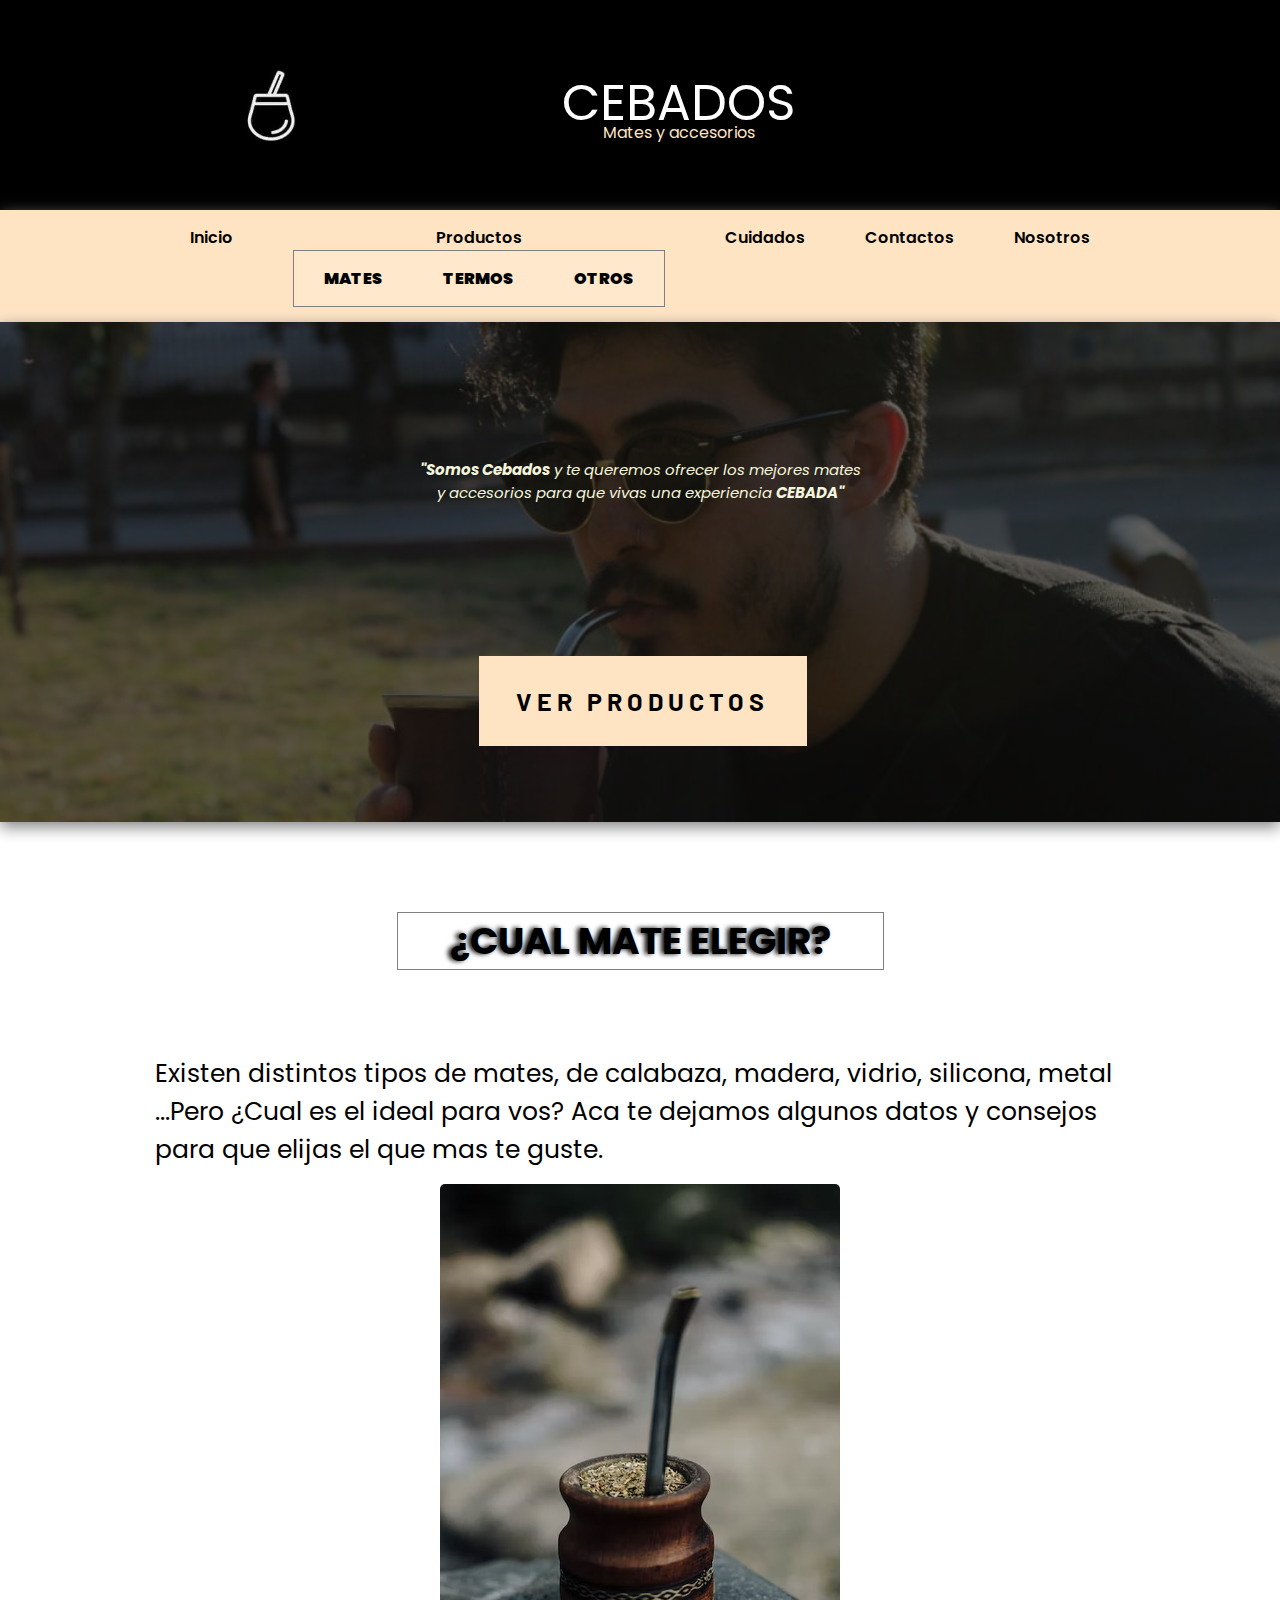
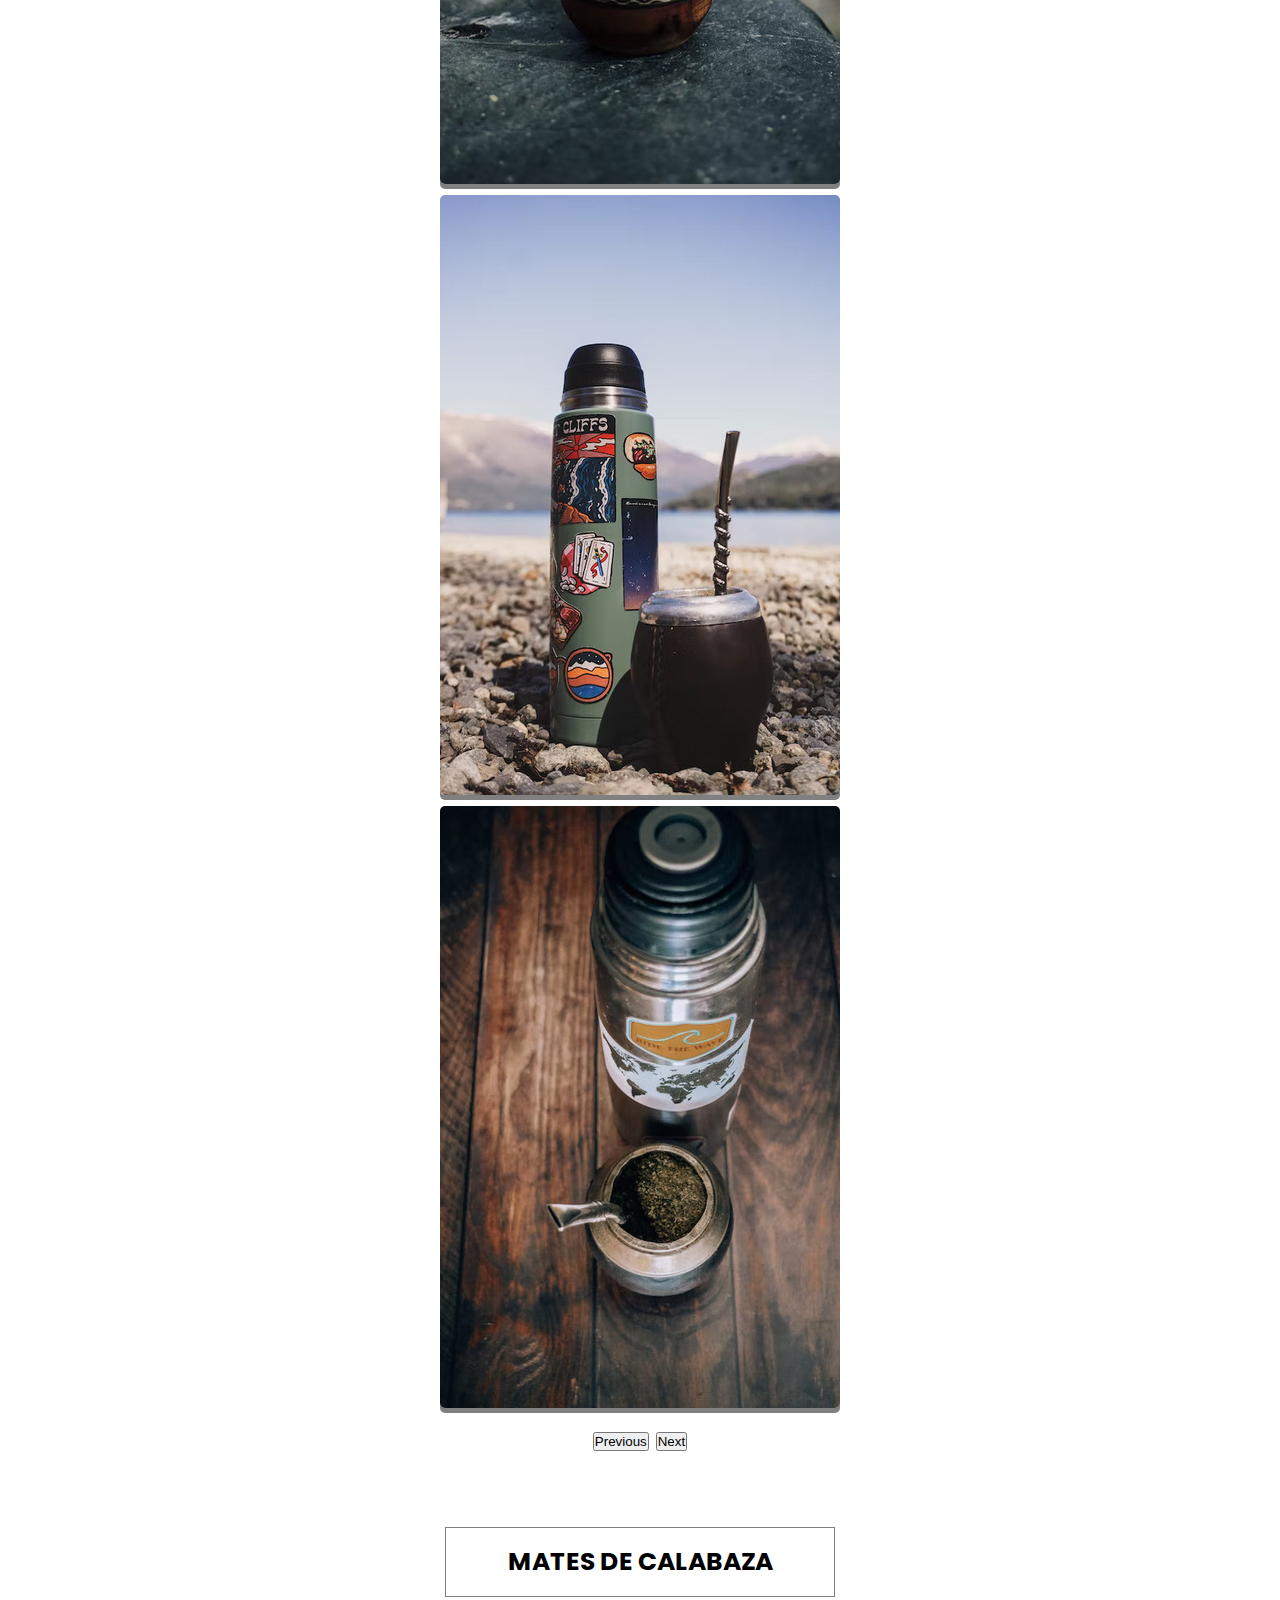
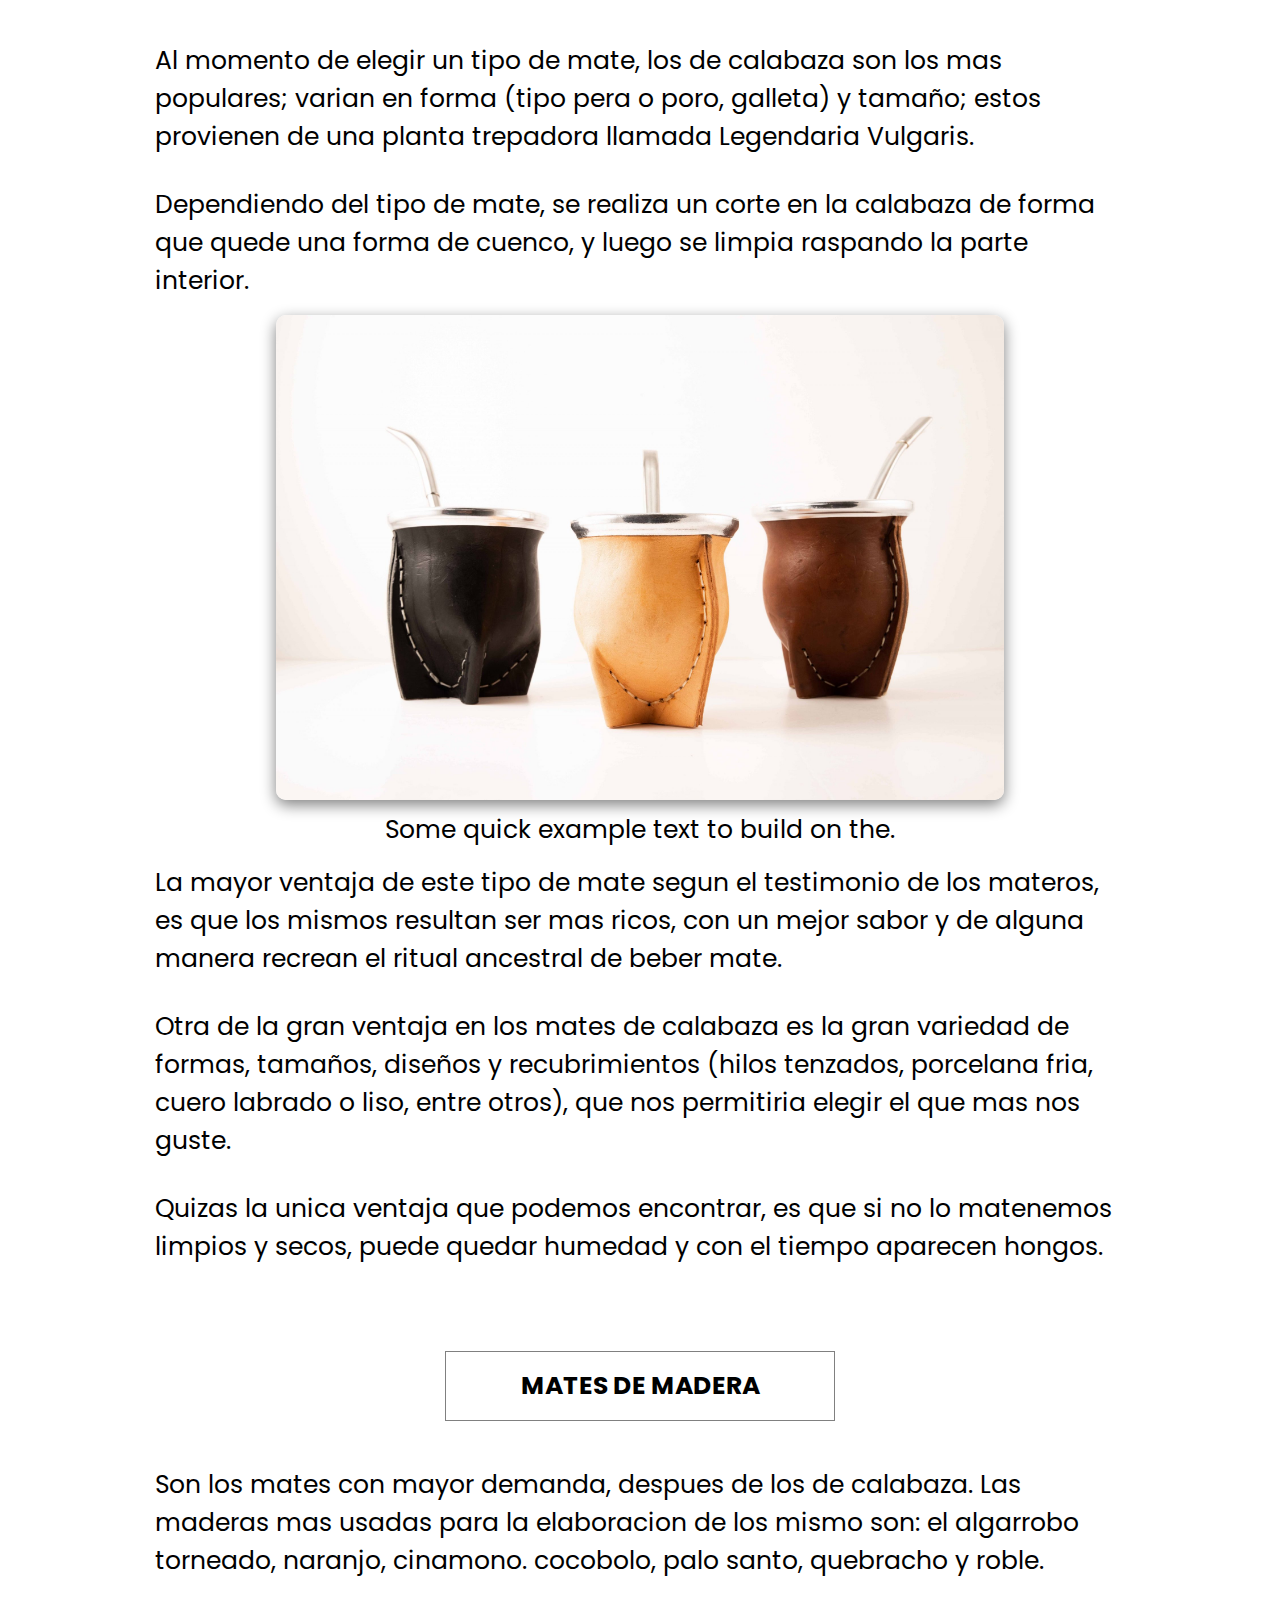
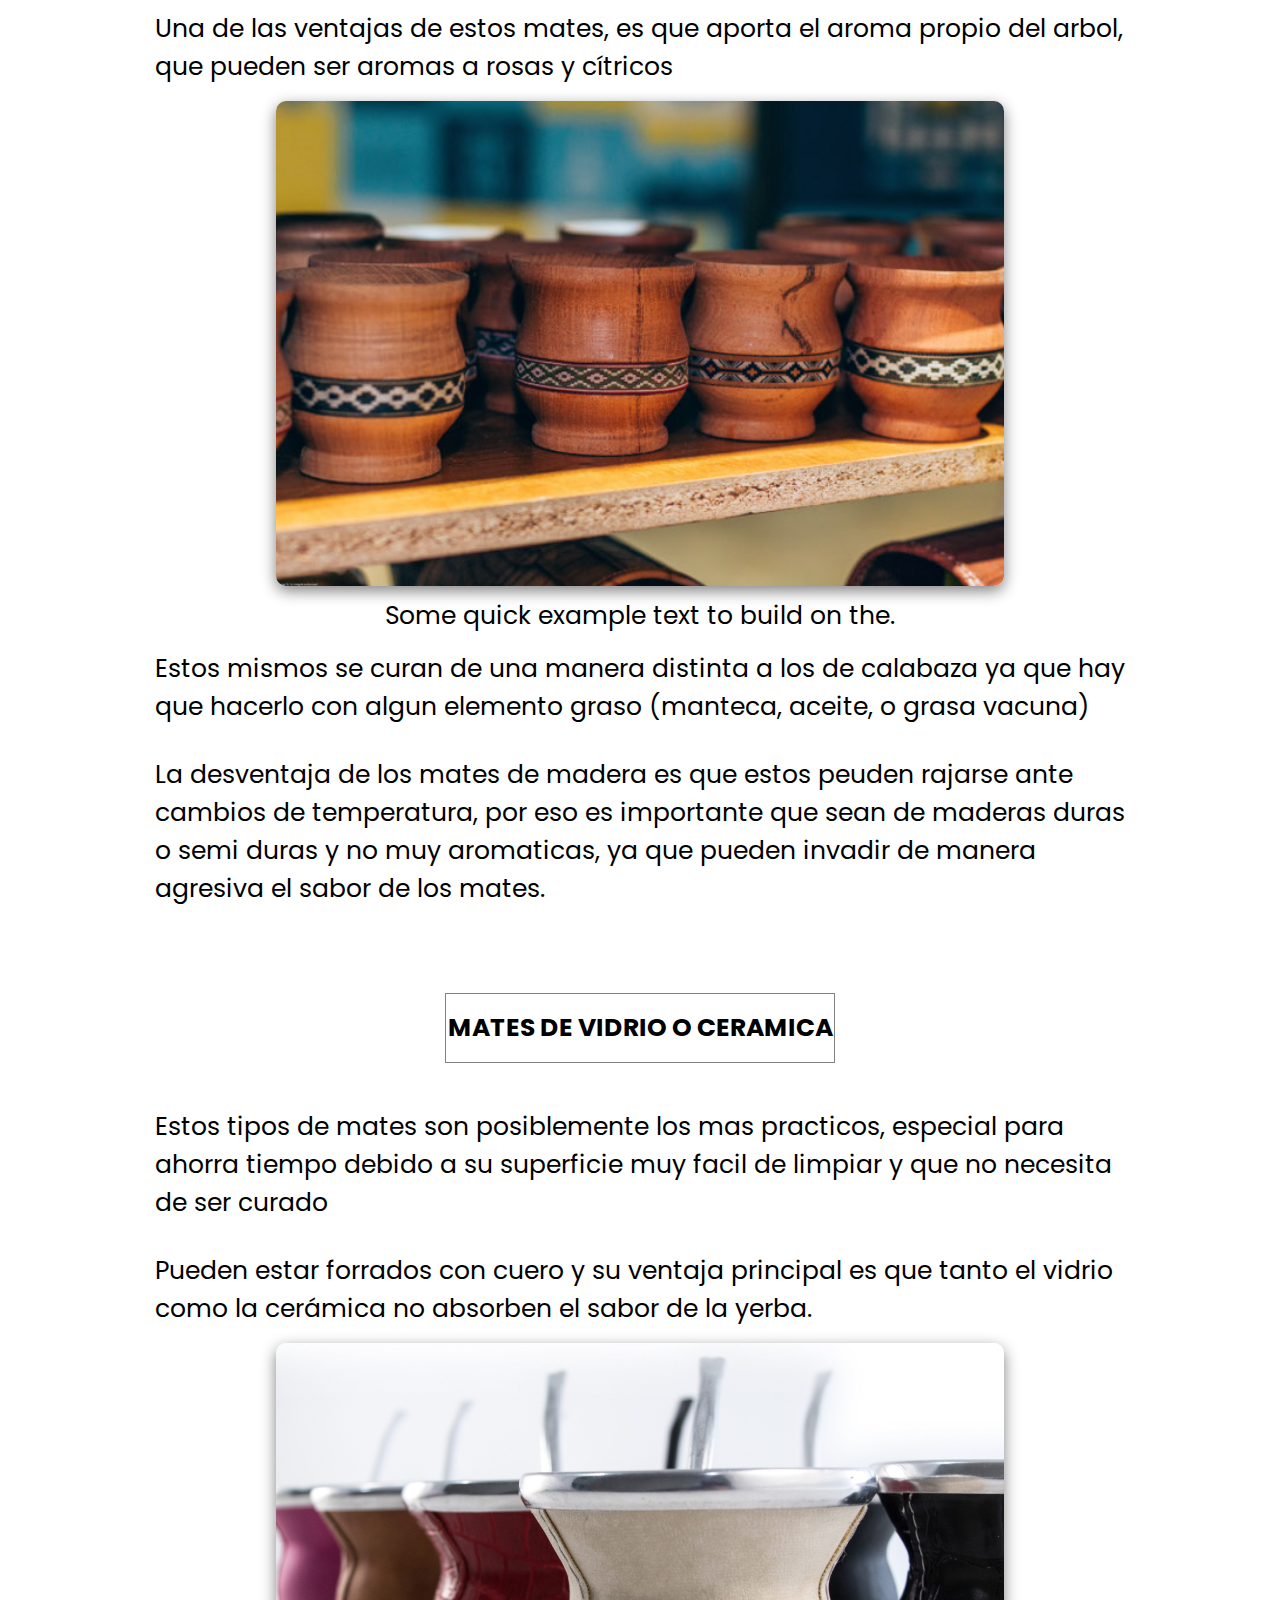
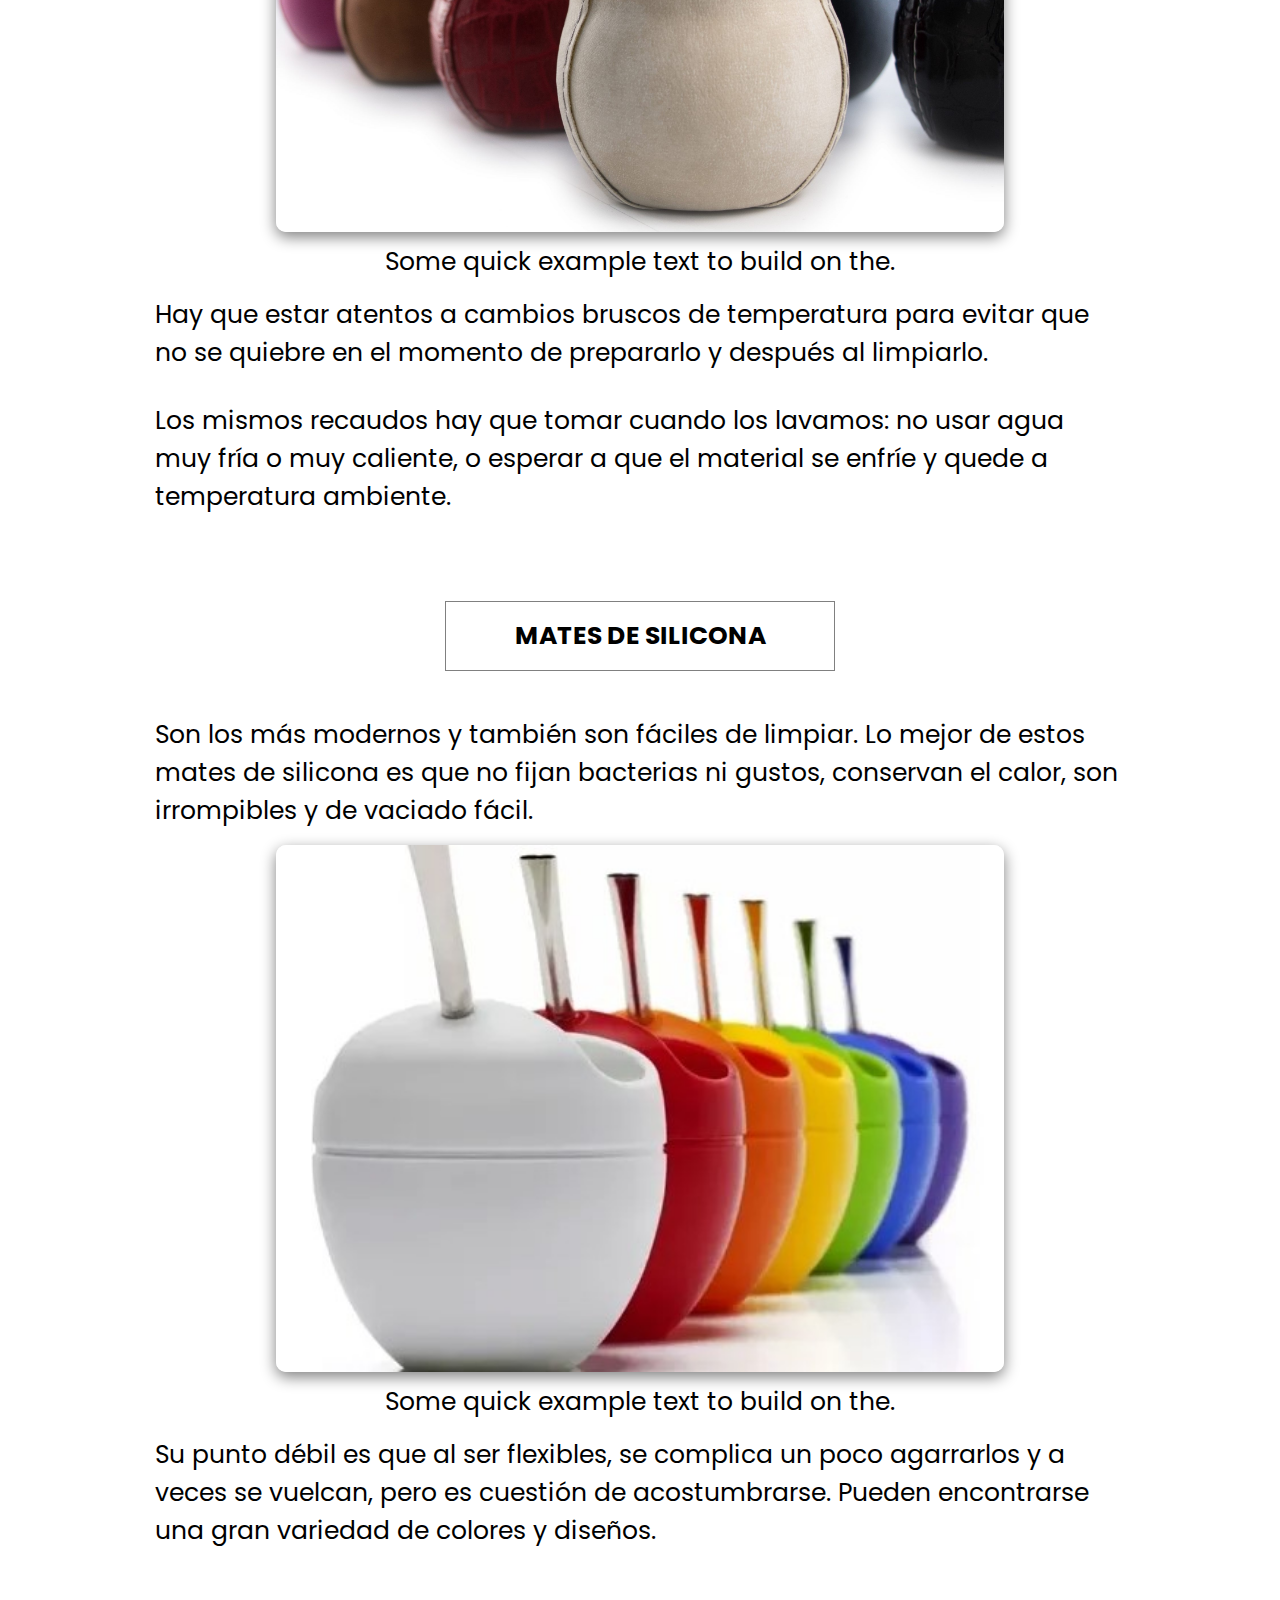
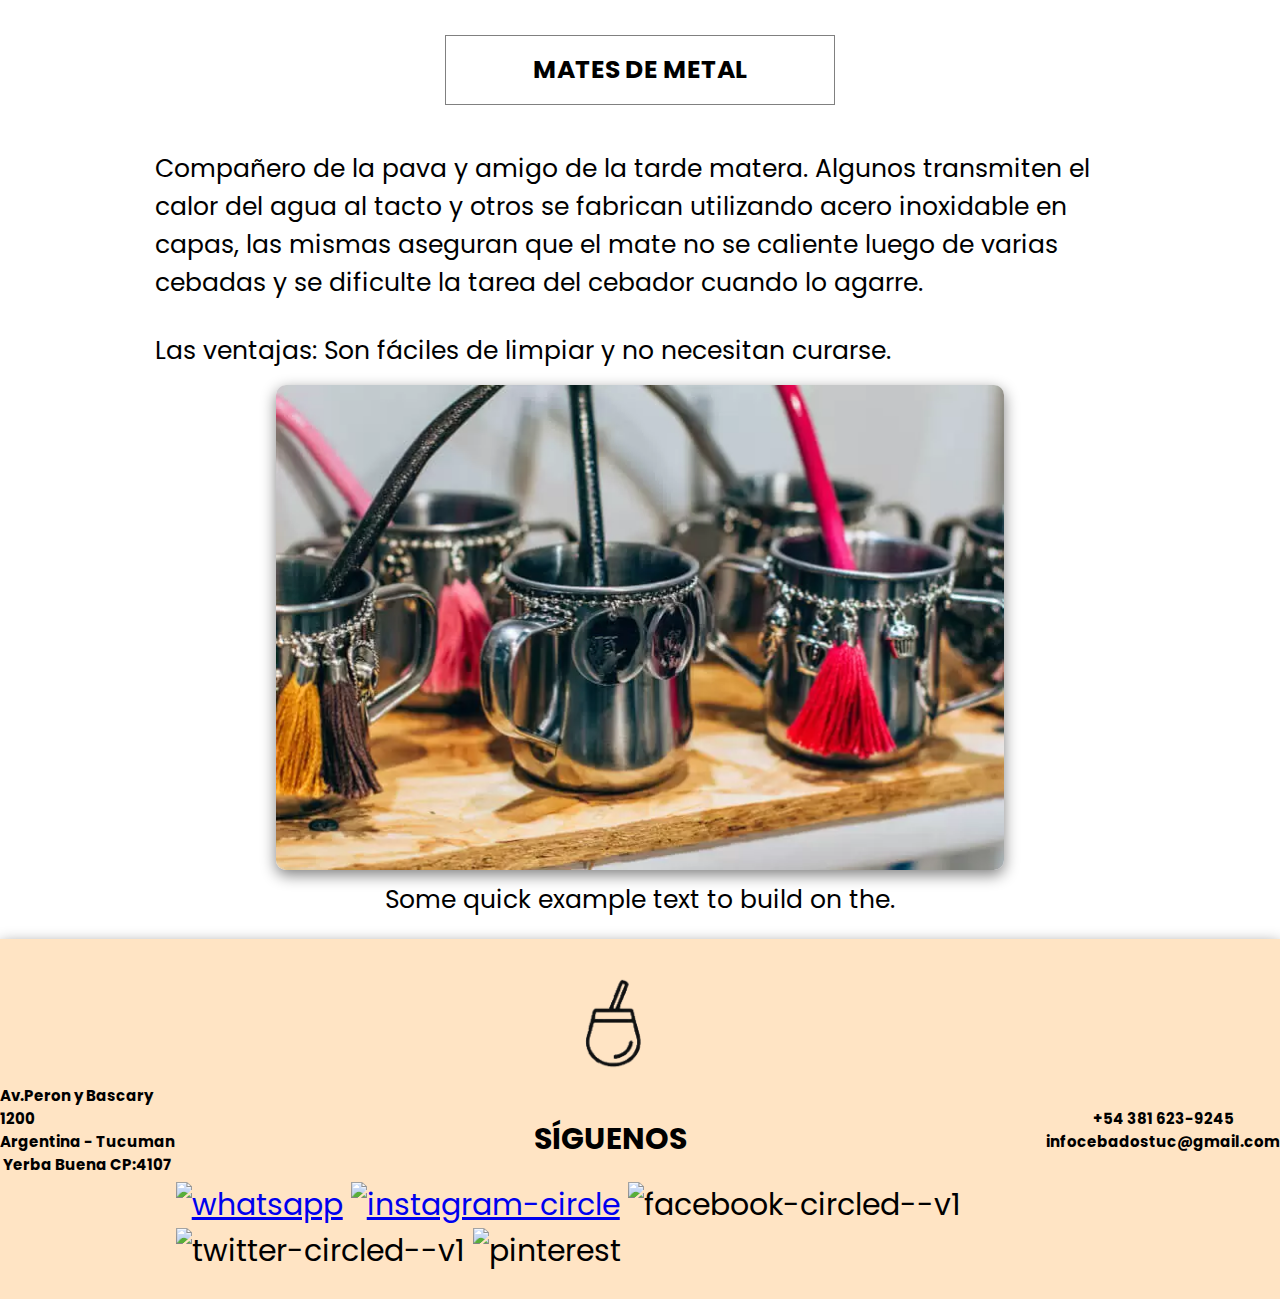
==== index.html @ f7d9c5c0 "first commit" ====
<!DOCTYPE html>
<html lang="en">
<head>
    <meta charset="UTF-8">
    <meta http-equiv="X-UA-Compatible" content="IE=edge">
    <meta name="viewport" content="width=device-width, initial-scale=1.0">
    <link href="https://cdn.jsdelivr.net/npm/bootstrap@5.1.3/dist/css/bootstrap.min.css" rel="stylesheet" integrity="sha384-1BmE4kWBq78iYhFldvKuhfTAU6auU8tT94WrHftjDbrCEXSU1oBoqyl2QvZ6jIW3" crossorigin="anonymous">
    <link rel="stylesheet" href="./css/styles.css">
    <title>CEBADOS</title>
</head>
<body>
    <header>
        <div class="marca">
            <div class="logo">
                <img src="./img/logoNrecortado.jpg" alt="Mates">
            </div>
            <div class="titulo">
                <p> CEBADOS </p>
                <p>Mates y accesorios</p>
            </div>
            <div class="navbar-dark">
                <button class="navbar-toggler" type="button" data-bs-toggle="collapse" data-bs-target="#navbarNavDropdown" aria-controls="navbarNavDropdown" aria-expanded="false"            aria-label="Toggle navigation">
                    <span class="navbar-toggler-icon"></span>
                </button>
            </div>
        </div>
        
        <nav class="navbar navbar-expand-lg navbar-light">           
            <div class="container-fluid">
                <div class="collapse navbar-collapse" id="navbarNavDropdown">
                    <ul class="navbar-nav mx-auto">
                        <li class="nav-item">
                            <a class="nav-link active" aria-current="page" href="index.html">Inicio</a>
                        </li>
                        <li class="nav-item dropdown">
                            <a class="nav-link dropdown-toggle active" href="#" id="navbarDropdownMenuLink" role="button" data-bs-toggle="dropdown" aria-expanded="false">
                              Productos
                            </a>
                            <ul class="dropdown-menu" aria-labelledby="navbarDropdownMenuLink">
                              <li><a class="dropdown-item" href="./section/productos.html #ancla-1"><strong>MATES</strong></a></li>
                              <li><a class="dropdown-item" href="./section/productos.html #ancla-2"><strong>TERMOS</strong></a></li>
                              <li><a class="dropdown-item" href="./section/productos.html #ancla-3"><strong>OTROS</strong></a></li>
                            </ul>
                        </li>  
                        <li class="nav-item">
                            <a class="nav-link active" href="./section/cuidados.html">Cuidados</a>
                        </li> 
                        <li class="nav-item">
                            <a class="nav-link active" aria-current="page" href="./section/contacto.html">Contactos</a>
                        </li>
                        <li class="nav-item">
                            <a class="nav-link active" aria-current="page" href="./section/nosotros.html">Nosotros</a>
                        </li>                   
                    </ul>
                </div>
            </div>
        </nav>
    </header>

    <div id="main">
        <section class="fondo">
            <div class="eslogan">
                <div class="esloganFlex">
                    <p><strong>"Somos Cebados</strong> y te queremos ofrecer los mejores mates y accesorios para que vivas una experiencia <strong>CEBADA"</strong></p>
                    <div class="botonAnimation">
                        <button class="boton"><a href="./section/productos.html"><strong>VER PRODUCTOS</strong></a></button>
                    </div>
                </div>
            </div>
        </section>
        
        <section class="contenedor">
            <section class="tiposdemate">
                <h2>¿CUAL MATE ELEGIR?</h2>
                <p>Existen distintos tipos de mates, de calabaza, madera, vidrio, silicona, metal ...Pero ¿Cual es el ideal para vos? Aca te dejamos algunos datos y consejos para que elijas el que mas te guste.
                </p>
                <div id="carouselExampleFade" class="carousel slide carousel-fade" data-bs-ride="carousel">
                    <div class="carousel-inner">
                      <div class="carousel-item active">
                        <img src="./img/wallpaper1.jpg" class="d-block w-100" alt="mate">
                      </div>
                      <div class="carousel-item">
                        <img src="./img/wallpaper2.jpg" class="d-block w-100" alt="mate">
                      </div>
                      <div class="carousel-item">
                        <img src="./img/wallpaper3.jpg" class="d-block w-100" alt="mate">
                      </div>
                    </div>
                    <button class="carousel-control-prev" type="button" data-bs-target="#carouselExampleFade" data-bs-slide="prev">
                      <span class="carousel-control-prev-icon" aria-hidden="true"></span>
                      <span class="visually-hidden">Previous</span>
                    </button>
                    <button class="carousel-control-next" type="button" data-bs-target="#carouselExampleFade" data-bs-slide="next">
                      <span class="carousel-control-next-icon" aria-hidden="true"></span>
                      <span class="visually-hidden">Next</span>
                    </button>
                </div>
            </section>
              
        
            <section class="tiposdemate">
                <p class="border-img"><strong>MATES DE CALABAZA</strong></p>
                <p>Al momento de elegir un tipo de mate, los de calabaza son los mas populares; varian en forma (tipo pera o poro, galleta) y tamaño; estos provienen de una planta trepadora llamada Legendaria Vulgaris.
                </p>
                <p>Dependiendo del tipo de mate, se realiza un corte en la calabaza de forma que quede una forma de cuenco, y luego se limpia raspando la parte interior.</p>
                <div class="card">
                    <img src="./img/matecalabaza.jpg" class="card-img-top" alt="...">
                    <div class="card-body">
                      <p class="card-text">Some quick example text to build on the.</p>
                    </div>
                </div>
                <p>La mayor ventaja de este tipo de mate segun el testimonio de los materos, es que los mismos resultan ser mas ricos, con un mejor sabor y de alguna manera recrean el ritual ancestral de beber mate. </p>
                <p>Otra de la gran ventaja en los mates de calabaza es la gran variedad de formas, tamaños, diseños y recubrimientos (hilos tenzados, porcelana fria, cuero labrado o liso, entre otros), que nos permitiria elegir el que mas nos guste.</p>
                <p>Quizas la unica ventaja que podemos encontrar, es que si no lo matenemos limpios y secos, puede quedar humedad y con el tiempo aparecen hongos.</p>

            </section>
                
            <section class="tiposdemate">
                <p class="border-img"><strong>MATES DE MADERA</strong></p>
                <p>Son los mates con mayor demanda, despues de los de calabaza. Las maderas mas usadas para la elaboracion de los mismo son: el algarrobo torneado, naranjo, cinamono. cocobolo, palo santo, quebracho y roble.</p>
                <p>Una de las ventajas de estos mates, es que aporta el aroma propio del arbol, que pueden ser aromas a rosas y cítricos</p>
                <div class="card">
                    <img src="./img/muestra1.jpeg" class="card-img-top" alt="...">
                    <div class="card-body">
                      <p class="card-text">Some quick example text to build on the.</p>
                    </div>
                </div>
                <p>Estos mismos se curan de una manera distinta a los de calabaza ya que hay que hacerlo con algun elemento graso (manteca, aceite, o grasa vacuna)</p>
                <p>La desventaja de los mates de madera es que estos peuden rajarse ante cambios de temperatura, por eso es importante que sean de maderas duras o semi duras y no muy aromaticas, ya que pueden invadir de manera agresiva el sabor de los mates.</p>
            </section>

            <section class="tiposdemate">
                <p class="border-img"><strong>MATES DE VIDRIO O CERAMICA</strong></p>
                <p>Estos tipos de mates son posiblemente los mas practicos, especial para ahorra tiempo debido a su superficie muy facil de limpiar y que no necesita de ser curado</p>
                <p>Pueden estar forrados con cuero y su ventaja principal es que tanto el vidrio como la cerámica no absorben el sabor de la yerba.</p>
                <div class="card">
                    <img src="./img/muestra5.jpg" class="card-img-top" alt="...">
                    <div class="card-body">
                      <p class="card-text">Some quick example text to build on the.</p>
                    </div>
                </div>
                <p>Hay que estar atentos a cambios bruscos de temperatura para evitar que no se quiebre en el momento de prepararlo y después al limpiarlo.</p>
                <p>Los mismos recaudos hay que tomar cuando los lavamos: no usar agua muy fría o muy caliente, o esperar a que el material se enfríe y quede a temperatura ambiente.</p>

            </section>

            <section class="tiposdemate">
                <p class="border-img"><strong>MATES DE SILICONA</strong></p>
                <p>Son los más modernos y también son fáciles de limpiar. Lo mejor de estos mates de silicona es que no fijan bacterias ni gustos, conservan el calor, son  irrompibles y de vaciado fácil. </p>
                <div class="card">
                    <img src="./img/muestra3.jpeg" class="card-img-top" alt="...">
                    <div class="card-body">
                      <p class="card-text">Some quick example text to build on the.</p>
                    </div>
                </div>
                <p>Su punto débil es que al ser flexibles, se complica un poco agarrarlos y a veces se vuelcan, pero es cuestión de acostumbrarse. Pueden encontrarse una gran variedad de colores y diseños.</p>
            </section>

            <section class="tiposdemate">
                <p class="border-img"><strong>MATES DE METAL</strong></p>
                <p>Compañero de la pava y amigo de la tarde matera. Algunos transmiten el calor del agua al tacto y otros se fabrican utilizando acero inoxidable en capas, las mismas aseguran que el mate no se caliente luego de varias cebadas y se dificulte la tarea del cebador cuando lo agarre.</p>
                <p>Las ventajas: Son fáciles de limpiar y no necesitan curarse.</p>
                <div class="card">
                    <img src="./img/muestra4.jpeg" class="card-img-top" alt="...">
                    <div class="card-body">
                      <p class="card-text">Some quick example text to build on the.</p>
                    </div>
                </div>
            </section>
        </section>
    </div>
   
    <footer>
        <section class="contenedor-footer">
            <div class="logo">
                <a href="./index.html"><img src="./img/logoN.png" alt="Mates"></a>
            </div>
            <div class="siguenos">
                <p><strong>SÍGUENOS</strong></p>
            </div>
            <div class="redes">
                <a href="https://www.instagram.com/cebadostuc" target="_blank"> <img src="https://img.icons8.com/ios-glyphs/2x/instagram-circle.png" alt="whatsapp"></a>
                <a href="http://wa.link/jslt7j" target="_blank"> <img src="https://img.icons8.com/ios-glyphs/2x/whatsapp.png" alt="instagram-circle"></a>
                <img src="https://img.icons8.com/ios-glyphs/2x/facebook-circled--v1.png" alt="facebook-circled--v1">
                <img src="https://img.icons8.com/ios-glyphs/2x/twitter-circled--v1.png" alt="twitter-circled--v1">
                <img src="https://img.icons8.com/ios-glyphs/2x/pinterest.png" alt="pinterest">
            </div>
        </section>
        <section class="contenedor-ubicacion">
            <div>
                <img src="https://img.icons8.com/ios-glyphs/2x/worldwide-location.png" alt="">
            </div>
            <p>Av.Peron y Bascary 1200</p>
            <p>Argentina - Tucuman</p>
            <p>Yerba Buena CP:4107</p>
        </section>
        <section class="contenedor-contacto">
            <div>
                <img src="https://img.icons8.com/ios-glyphs/2x/chat.png" alt="">
            </div>
            <p>+54 381 623-9245</p>
            <p>infocebadostuc@gmail.com</p>
        </section>
    </footer>

</body>
</html>

<script src="https://cdn.jsdelivr.net/npm/bootstrap@5.1.3/dist/js/bootstrap.bundle.min.js" integrity="sha384-ka7Sk0Gln4gmtz2MlQnikT1wXgYsOg+OMhuP+IlRH9sENBO0LRn5q+8nbTov4+1p" crossorigin="anonymous"></script>
---- css/styles.css ----
@import url('https://fonts.googleapis.com/css2?family=Poppins:ital,wght@0,200;1,200&display=swap');
@import url('https://fonts.googleapis.com/css2?family=Barlow:wght@100&display=swap');

* {
    margin: 0;
    padding: 0;
    box-sizing: content-box;
}

/* MOBILE */

body {
    background-color: #fff;
    font-family: 'Poppins', sans-serif;
}

/* HEADER/FOOTER */

.dropdown-menu {
    background-color: #ffe8cc;
    border: solid 1px grey;
}
.dropdown-item {
    padding: 0;
}

.marca {
    display: flex;
    justify-content: space-evenly;
    align-items: center;
    background-color: black;
    color: white;
    padding: 30px 0;
    box-shadow: grey 0px 5px 15px;
    flex-wrap: wrap;

}

.marca .logo {
    display: none;
    align-items: center;
    padding: 0 15px;
}

.marca .logo img {
    width: 50px;
}

.titulo p:first-of-type {
    max-height: 55px;
    font-size: 50px;
    color: white;
}

.titulo {
    padding: 0 10px;
    margin: 10px;
}

.titulo p{
    color: bisque;
    margin: 0;
    text-align: center;
}

.menu {
    margin: 0 auto;
    background-color: bisque;
    color: black;
    box-shadow: grey 0px 5px 15px;
    
}

.navbar {
    padding-top: 0;
    padding-bottom: 0;
    box-shadow: grey 0px 5px 15px;
}

nav ul {
    display: flex;
    flex-wrap: wrap;
    list-style-type: none;
    justify-content: center
}

nav ul li {
    text-align: center;
    margin: 5px 30px;
}

nav ul li a {
    text-decoration: none;
    color: black;
    font-weight: 600;
}

nav ul li a:active{
    color: darksalmon;
}

footer {
    background-color: bisque;
    display: flex;
    flex-direction: column;
    justify-content: space-around;
    align-items: center;
    box-shadow: grey 0px 5px 15px;
}

.contenedor-footer {
    display: flex;
    flex-direction: column;
    font-size: 30px;
    align-items: center;
    margin: 25px 0;
}

.contenedor-ubicacion{
    display: flex;
    flex-direction: column;
    font-size: 15px;
    align-items: center;
    width: 250px;
    font-weight: bold;
    margin: 25px 0;
}

.contenedor-contacto {
    display: flex;
    flex-direction: column;
    align-items: center;
    font-size: 15px;
    width: 250px;
    font-weight: bold;
    margin: 25px 0;
}

.contenedor-footer .logo img {
    width: 130px;
}

.contenedor-footer .redes img {
    width: 40px;
}

/* INICIO */

.fondo {
    background-image: linear-gradient(0deg,rgba(0,0,0,0.6),rgba(0,0,0,0.6)), url(../img/model1.jpeg);
    background-repeat: no-repeat; 
    background-size: cover;
    height: 400px;
    box-shadow: grey 0px 5px 15px;
    background-position: right;
}

.eslogan {
    display: flex;
    flex-direction: column;
    justify-content: center;
    align-items: center;
    height: 400px;
}

.esloganFlex {
    display: flex;
    flex-direction: column;
    align-items: center;
    justify-content: space-around;
    height: 100%;
    color: bisque;
    width: 80%;
    text-align: center;
}

.esloganFlex p {
    font-size: 15px;
    font-style: italic;
    color: beige;
    margin: 0;
}

.boton {
    background-color: bisque;
    border: none;
    padding: 10px 35px;
    font-size: 20px;
}

.boton a {
    text-decoration: none;
    color: black;
    font-family: 'Barlow', sans-serif;
    letter-spacing: 5px;
}

.contenedor{
    margin: 10px;
}

#carouselExampleFade {
    width: 90%;
    margin: 0 auto;
}

.tiposdemate{
    padding: 20px 15px;
}

.tiposdemate p {
    padding: 15px 0;
}

.tiposdemate img {
    box-shadow: grey 0px 5px 15px;
}

.tiposdemate div {
    text-align: center;
}

.tiposdemate .card {
    border-radius: 10px;
    max-width: 450px;
    margin: 0 auto;
}

.tiposdemate .card img {
    border-radius: 10px;
}

.border-img {
    width: 70%;
    border: 1px solid gray;
    margin: 0px auto 30px;
    text-align: center;
}

.carousel-item img {
    border-radius: 5px;
    box-shadow: grey 0px 5px 0px;
}

h2 {
    text-align: center;
    margin: 20px auto;
    border: 1px solid gray;
    width: 70%;
    text-shadow: black -3px 0px 5px;
}

/* PRODUCTOS */

.container {
    width: auto;
}

.productos {
    margin: 0 auto 30px;
    max-width: 410px;
    display: grid;
    justify-content: center;
    align-items: stretch;
    grid-template-columns: 1fr 1fr;
    grid-template-areas: 
    "caja1 caja2"
    "caja3 caja4"
    "caja5 caja6"
    "caja7 caja8"
    "caja9 caja9";
}

.productos-style-1 {
    grid-template-areas: 
    "termos1 termos1"
    "termos1 termos1"
    "termos3 termos4"
    "termos2 termos5"
    "termos6 termos7";
}

.caja {
    text-align: center;
    border: grey solid 1px;
    margin: 15px;
    border-radius: 0.25rem;
}

.caja img {
    max-height: 234px;
    width: 100%;
    height: 55vw;
    box-shadow : grey 0px 8px 25px ;
    border-radius: 0;
}

.caja1 {
    grid-area: caja1;
}

.caja2 {
    grid-area: caja2;
}

.caja3 {
    grid-area: caja3    
}

.caja4 {
    grid-area: caja4
}

.caja5 {
    grid-area: caja5
}

.caja6 {
    grid-area: caja6;
}

.caja7 {
    grid-area: caja7 
}

.caja8 {
    grid-area: caja8;
}

.caja9 {
    grid-area: caja9;
}

.caja10 {
    grid-area: termos1;
}

.caja10 img{
    max-height: 500px;
    height: 100%;
}

.caja11 {
    grid-area: termos2;
}

.caja12 {
    grid-area: termos3;
}

.caja13 {
    grid-area: termos4;
}

.caja14 {
    grid-area: termos5;
}

.caja15 {
    grid-area: termos6;
}

.caja16 {
    grid-area: termos7;
}

.titulos {
    text-align: center;
    font-size: 25px;
    margin: 45px auto;
    border: 1px solid grey;
    width: 110px;
    height: 40px;
 }

.caja:hover {
    border: bisque solid 1px;
}

/* CONTACTO */

#mainContacto {
    font-family: 'Barlow', sans-serif;
    background-color: rgb( 244, 244, 244);
    font-weight: bold;

}

.fondoContacto {
    height: 500px;
    background-image: linear-gradient(0deg,rgba(0,0,0,0.6),rgba(0,0,0,0.6)), url("../img/fondo.jpg");
    background-repeat: no-repeat;
    background-size: cover;
    box-shadow: grey 0px 5px 15px;
}

.tituloContacto {
    height: 500px;
}

.tituloContacto div {
    display: flex;
    flex-direction: column;
    justify-content: center;
    height: 500px;
    text-align: center;
    margin: 0 20px;
}
 
.tituloContacto div p {
    color: beige;
    font-size: 15px;
}

.tituloContacto div p:first-of-type {
    font-size: 30px;
    padding-bottom: 25px;
}

.contenedorContacto {
    display: flex;
    flex-wrap: wrap;
    justify-content: center;
    position: relative;
    top: -80px;
}

.consulta {
    background-color: white;
    max-width: 85%;
    margin: 15px;
}

.contacto {
    background-color: white;
    margin: 15px;
    max-width: 85%;
}

.redesContacto {
    display: flex;
    flex-direction: column;
    margin: 10px;
    align-items: center;
    justify-content: space-evenly;
    text-align: center;
    padding: 20px;
}

.redesContacto img {
    height: 60px;
    width: 60px;
}

.redesContacto div img {
    height: 40px;
    width: 40px;
}

.redesContacto p:first-of-type {
    font-size: 30px;
}

 .botonContacto {
    background-color: bisque;
    font-size: 20px;
    border: grey 1px solid;
    max-width: 70%;
}

.botonContacto a {
    text-decoration: none;
    color: black;
    letter-spacing: 5px;
    font-weight: bold;
}

.botonContacto a:hover{
    color: darksalmon;
}
    
/* NOSOTROS */

.quienesSomos {
    display: flex;
    flex-direction: column;
    align-items: center;
    padding: 30px 15px;
}

.pareja img {
    box-shadow: grey 0px 5px 15px;
    border-radius: 30px; 
    width: 60%;
    margin: 15px;
}

.pareja {
    display: flex;
    justify-content: space-around;
    flex-wrap: wrap;
}

.container-fluid {
    background-color: bisque;
}

.navbar-dark .navbar-toggler {
    border: 1px solid grey;
}

.navbar-toggler:focus {
    box-shadow: 0 0 0 0.15rem;
}

/* CUIDADOS */

.contenedorCuidados {
    margin: 15px;
}

.contenedorCuidados h1 {
    text-align: center;
    font-weight: bold;
    border: 1px solid gray;
}

.cuidados {
    display: flex;
    flex-direction: column;
    justify-items: center;
    align-items: center;
    margin-bottom: 25px;
}

.cuidados__titulo p {
    padding: 10px;
    font-weight: bold;
    border: 2px solid bisque;
    margin: 10px 0;
}

.text-transition {
    display: flex;
    margin: 15px auto;
    width: 100%;
}

.cuidados__grid {
    display: flex;
    flex-direction: column;
}

.cuidados__grid p {
    margin: 5px;
}

.cuidados__grid img {
    margin: auto 15px;
}

/* MOBILE GRANDE */

@media(min-width:500px){

    /* HEADER/FOOTER */

    nav ul li {
        margin: 5px 14px;
    }

    /* INICIO */
    
    .fondo {
        height: 500px;
    }

    .eslogan {
        height: 500px;
    }

    #carouselExampleFade {
        width: 70%;
        margin: 0 auto;
    }

    /* CONTACTO */

    .contenedorContacto {
        flex-wrap: nowrap;
    }

    .redesContacto {
        min-height: 80%;
    }



    /* NOSOTROS */

    .pareja img {
        width: 40%;
        margin: 10px 15px;
    }

    /* CUIDADOS */

    .contenedorCuidados {
        max-width: 500px;
        margin: 15px auto;
    }

    /* PRODUCTOS */

    .productos {
        max-width: 700px;
        grid-template-columns: 1fr 1fr 1fr;
        grid-template-areas: 
        "caja1 caja2 caja3"
        "caja4 caja5 caja6"
        "caja7 caja8 caja9";
    }

    .productos-style-1 {
        grid-template-columns: 1fr 1fr 1fr;
        grid-template-areas: 
        "termos1 termos2 termos3"
        "termos1 termos4 termos5"
        "termos6 termos7 termos7";
    }

    .caja img {
        max-height: 265px;
    }

    .caja10 img {
        max-height: 365px;
    }
}

/* TABLET */

@media(min-width:800px){

   /* HEADER/FOOTER */
    footer{
        flex-direction: row;
        justify-content: space-around;
    }

    .contenedor-ubicacion{
        order: 1;
    }

    .contenedor-footer {
        order: 2;
    }

    .contenedor-contacto{
        order: 3;
    }

    /* INICIO */

    .esloganFlex p {
        margin-top: 60px;
    }

    #carouselExampleFade {
        width: 60%;
        margin: 0 auto;
    }

    h2 {
        width: 50%;
        margin: 70px auto;
    }

    .border-img{
        width: 40%;
    }

    /* CUIDADOS */

    .contenedorCuidados {
        max-width: 800px;
    }

}

/* ESCRITORIO */

@media(min-width:992px){

/* HEADER/FOOTER */

.marca .logo {
    display: flex;
}

.marca {
    padding: 30px 0;
    height: 150px;
    text-align: center;
}

nav ul li {
    text-align: center;
    margin: 15px 30px;
}

.navbar-dark {
    visibility: hidden;
}

footer .siguenos {
    margin: 20px 0;
}

/* INICIO */

.eslogan {
    width: 450px;
    height: 500px;
    margin: 0 auto;
}

.esloganFlex{
    height: 500px;
    width: 100%;
}

.boton a:hover { 
    color: darksalmon;
}

.boton:hover {
	animation: jello-horizontal 0.9s both;
}

@keyframes jello-horizontal {
    0% {
      transform: scale3d(1, 1, 1);
    }
    30% {
      transform: scale3d(1.25, 0.75, 1);
    }
    40% {
      transform: scale3d(0.75, 1.25, 1);
    }
    50% {
      transform: scale3d(1.15, 0.85, 1);
    }
    65% {
      transform: scale3d(0.95, 1.05, 1);
    }
    75% {
      transform: scale3d(1.05, 0.95, 1);
    }
    100% {
      transform: scale3d(1, 1, 1);
    }
  }

.boton {
    width: 80%;
    height: 70px;
    font-size: 25px;
}

.contenedor {
    max-width: 1000px;
    margin: 0 auto;
    font-size: 25px;   
}

#carouselExampleFade {
    width: 50%;
    margin: 0 auto;
}

.border-img {
    margin: 30px auto;
}

.tiposdemate .card {
    max-width: none;
    width: 75%;
    margin: 0 auto;
}

.tiposdemate .card img {
    width: 100%;
    margin: 0;
    border-radius: 10px;
}

.tiposdemate .card p {
    padding: 0;
}

.tiposdemate .card:hover {
	animation: slide-fwd-center 0.45s cubic-bezier(0.250, 0.460, 0.450, 0.940) both;
}

@keyframes slide-fwd-center {
   0% {
   transform: translateZ(0);
   }
   100% {
   transform: perspective(180px) translateZ(10px);
   }
}


/* CONTACTO */

.fondoContacto {
    background-position: right center;
}

.tituloContacto {
    width: 800px;
    height: 500px;
    margin: 0 auto;
}

.redesContacto {
    height: 350px;
    margin: 0 60px;
}


/* NOSOTROS */

.quienesSomos__segundo {
    display: flex;
    flex-wrap: wrap;
    justify-content: space-between;
    padding: 20px 0;
}

.pareja img {
    margin: 50px 20px;
    border-radius: 30px;
    transition-property: all;
    transition-duration: 0.8s;
}

.pareja img:hover{
    transform: translateY(-5%);
}

.quienesSomos p {
    width: 410px;
    font-size: 20px;
    margin: 10px 15px;
}

.quienesSomos__primero h1 {
    max-height: 46px;
    font-size: 45px ;
}

/* PRODUCTOS */

.productos {
    max-width: none;
    display: grid;
    justify-content: center;
    grid-template-columns: 1fr 1fr 1fr 1fr;
    grid-template-areas: 
    "caja1 caja2 caja3 caja4"
    "caja5 caja5 caja6 caja6"
    "caja7 caja8 caja8 caja9"

    "termos1 termos2 termos3 termos4"
    "termos1 termos5 termos6 termos7"
  
}

.productos-style-1 {
    grid-template-columns: 350px 1fr 1fr 1fr;
    align-items: stretch;
}

.caja img {
    max-height: 290px;
}

.caja10 img {
    max-height: 500px;
}

.caja:hover {
    animation: slide-fwd-center 0.45s cubic-bezier(0.250, 0.460, 0.450, 0.940) both;
}

@keyframes slide-fwd-center {
   0% {
   transform: translateZ(0);
   }
   100% {
   transform: perspective(180px) translateZ(10px);
   }
}

/* CUIDADOS */

.contenedorCuidados {
    max-width: 992px;
    margin: 30px auto;
}

.cuidados__grid {
    width: 100%;
    transition-property: all;
    transition-duration: 0.5s;
}

.cuidados__texto {
    font-size: 25px;
}

.cuidados__grid p {
    font-size: 20px;
}

.cuidados__titulo p {
    font-size: 28px;
}

.text-transition:hover{
    transform: translateX(4%);
}

.text-transition {
    transition-property: all;
    transition-duration: 0.5s;
}

}
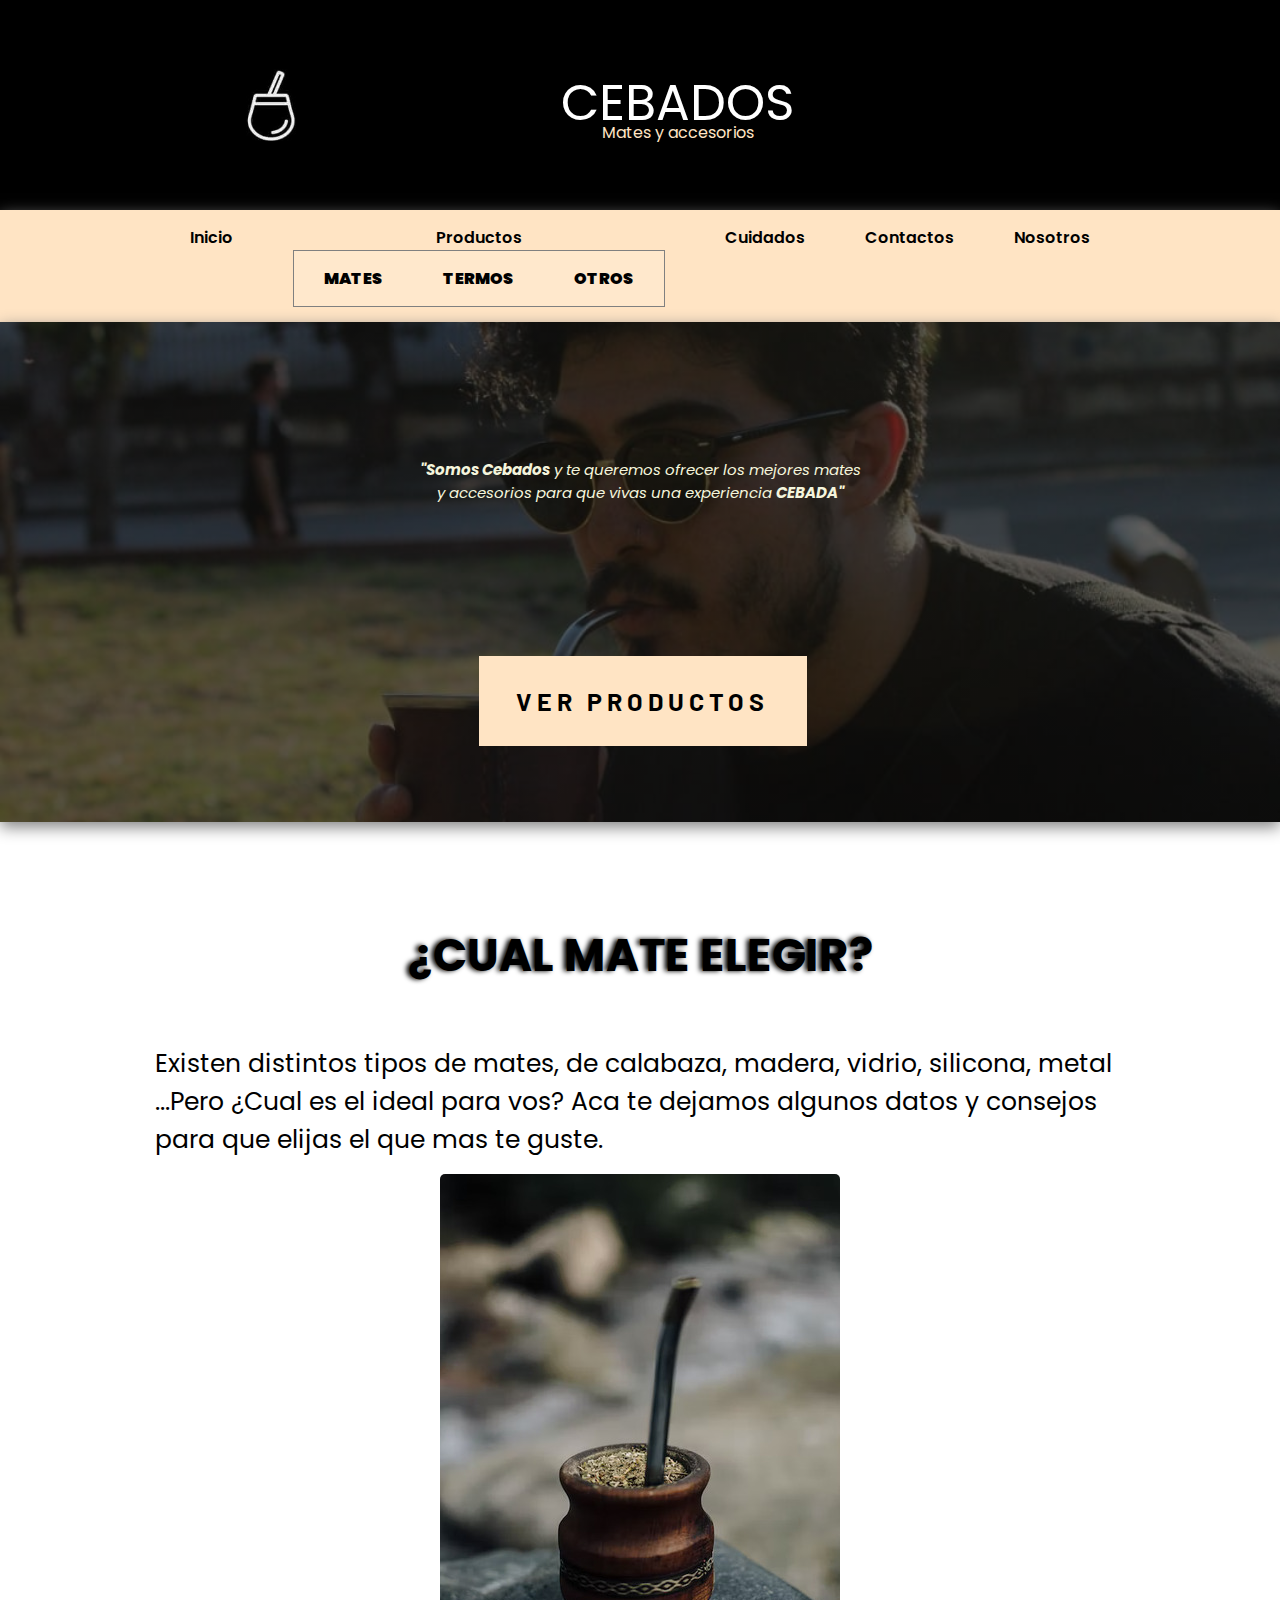
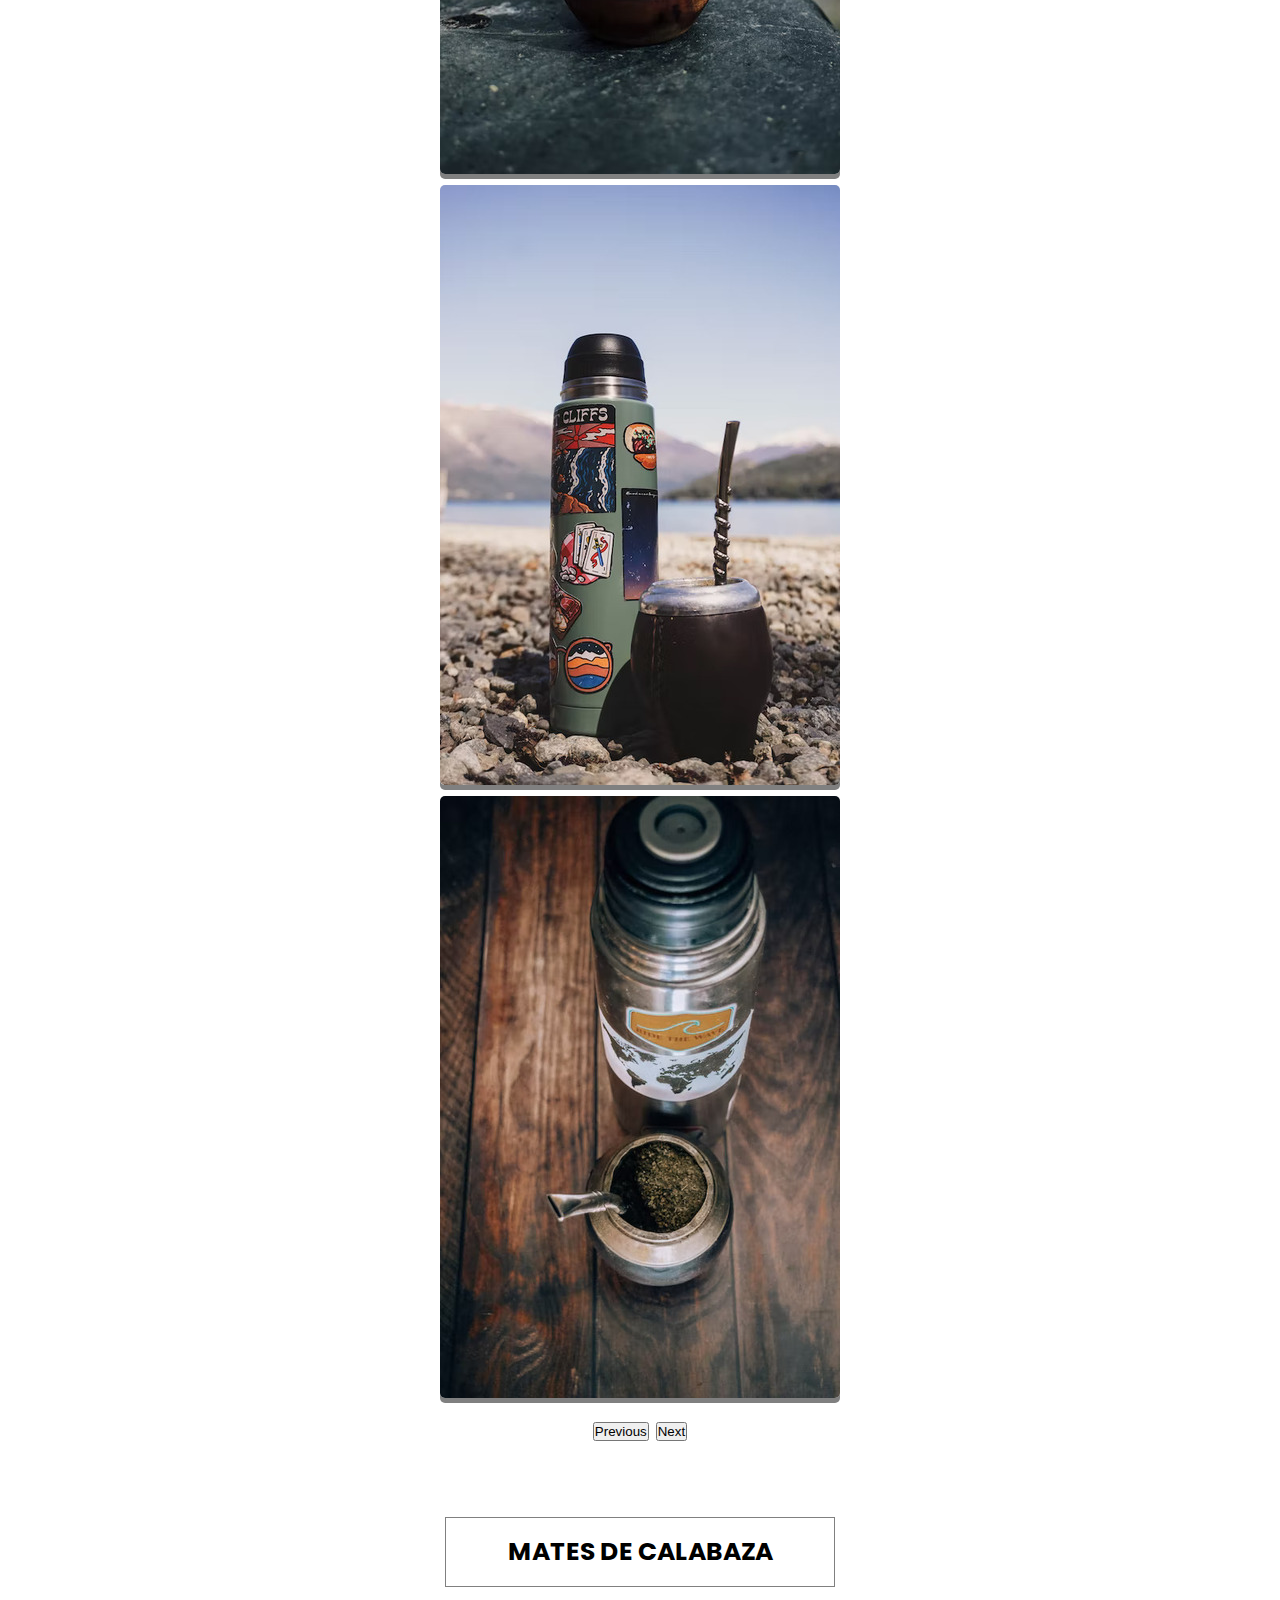
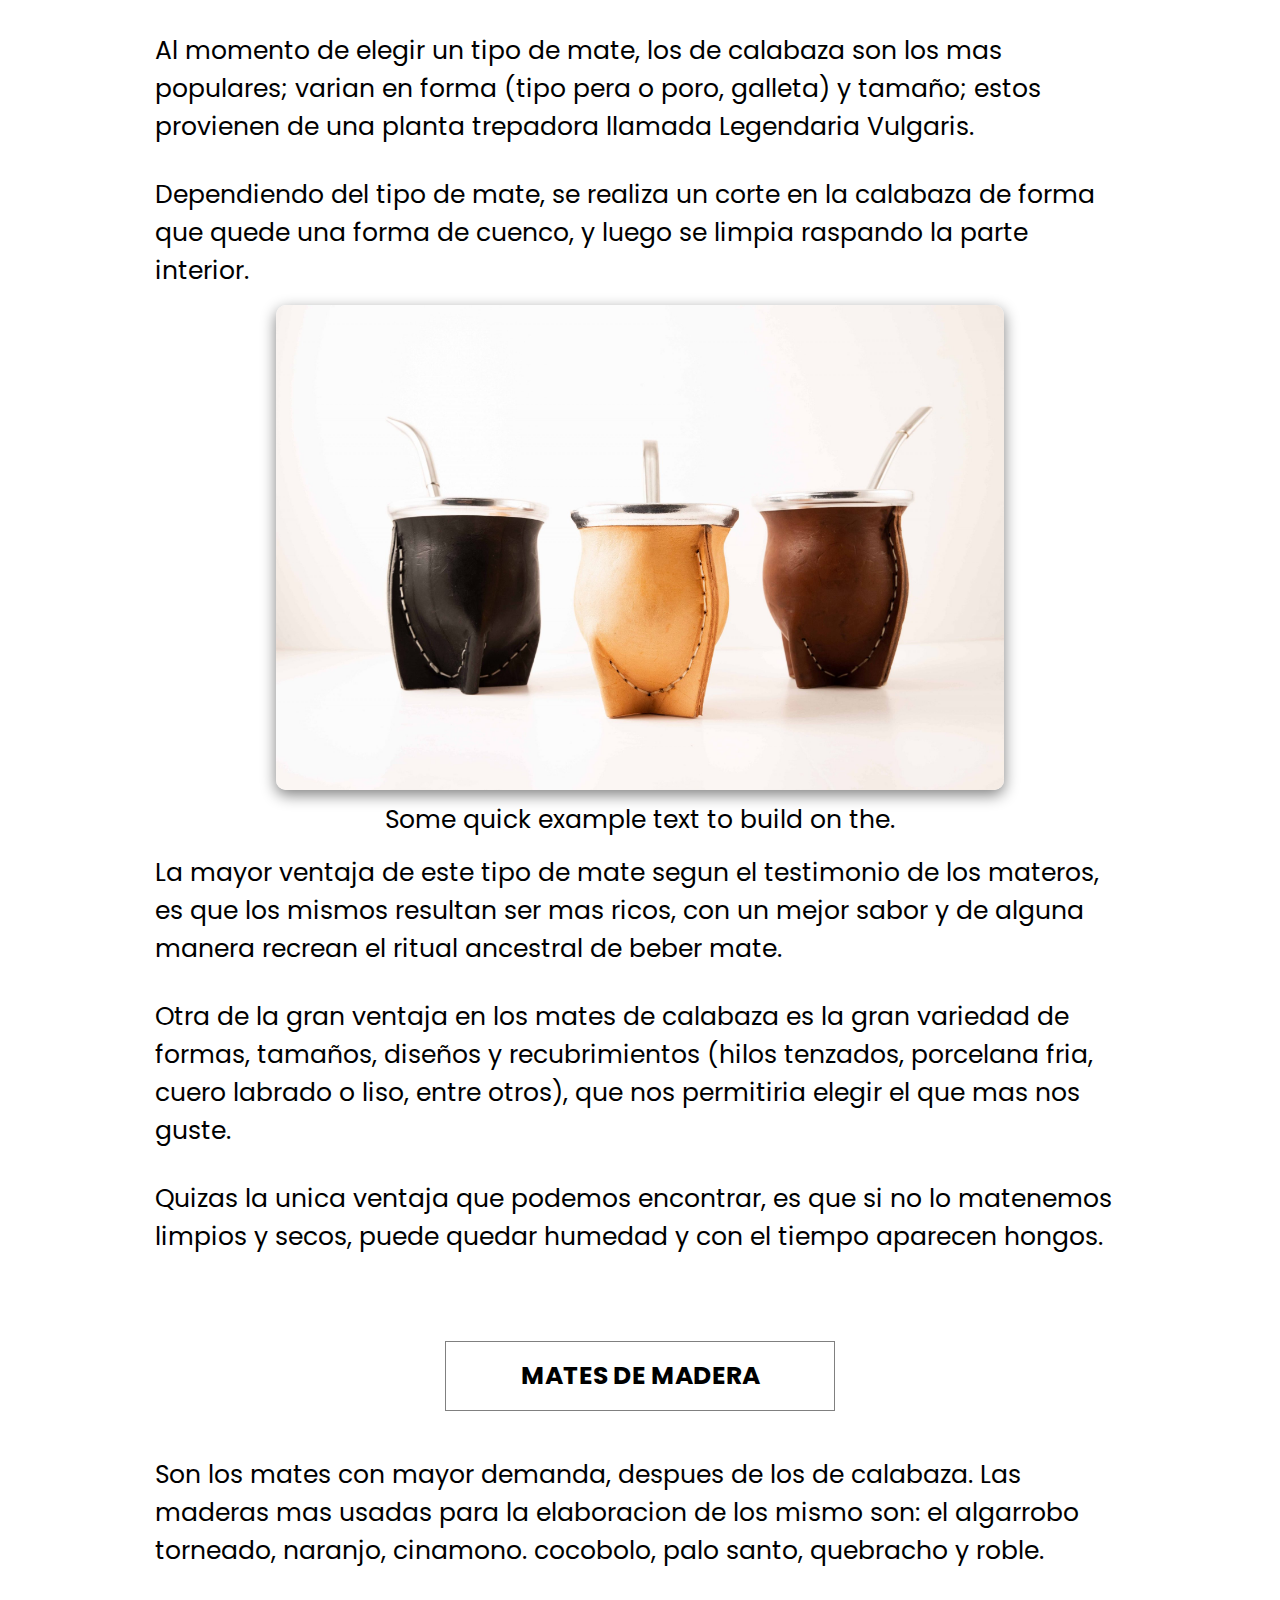
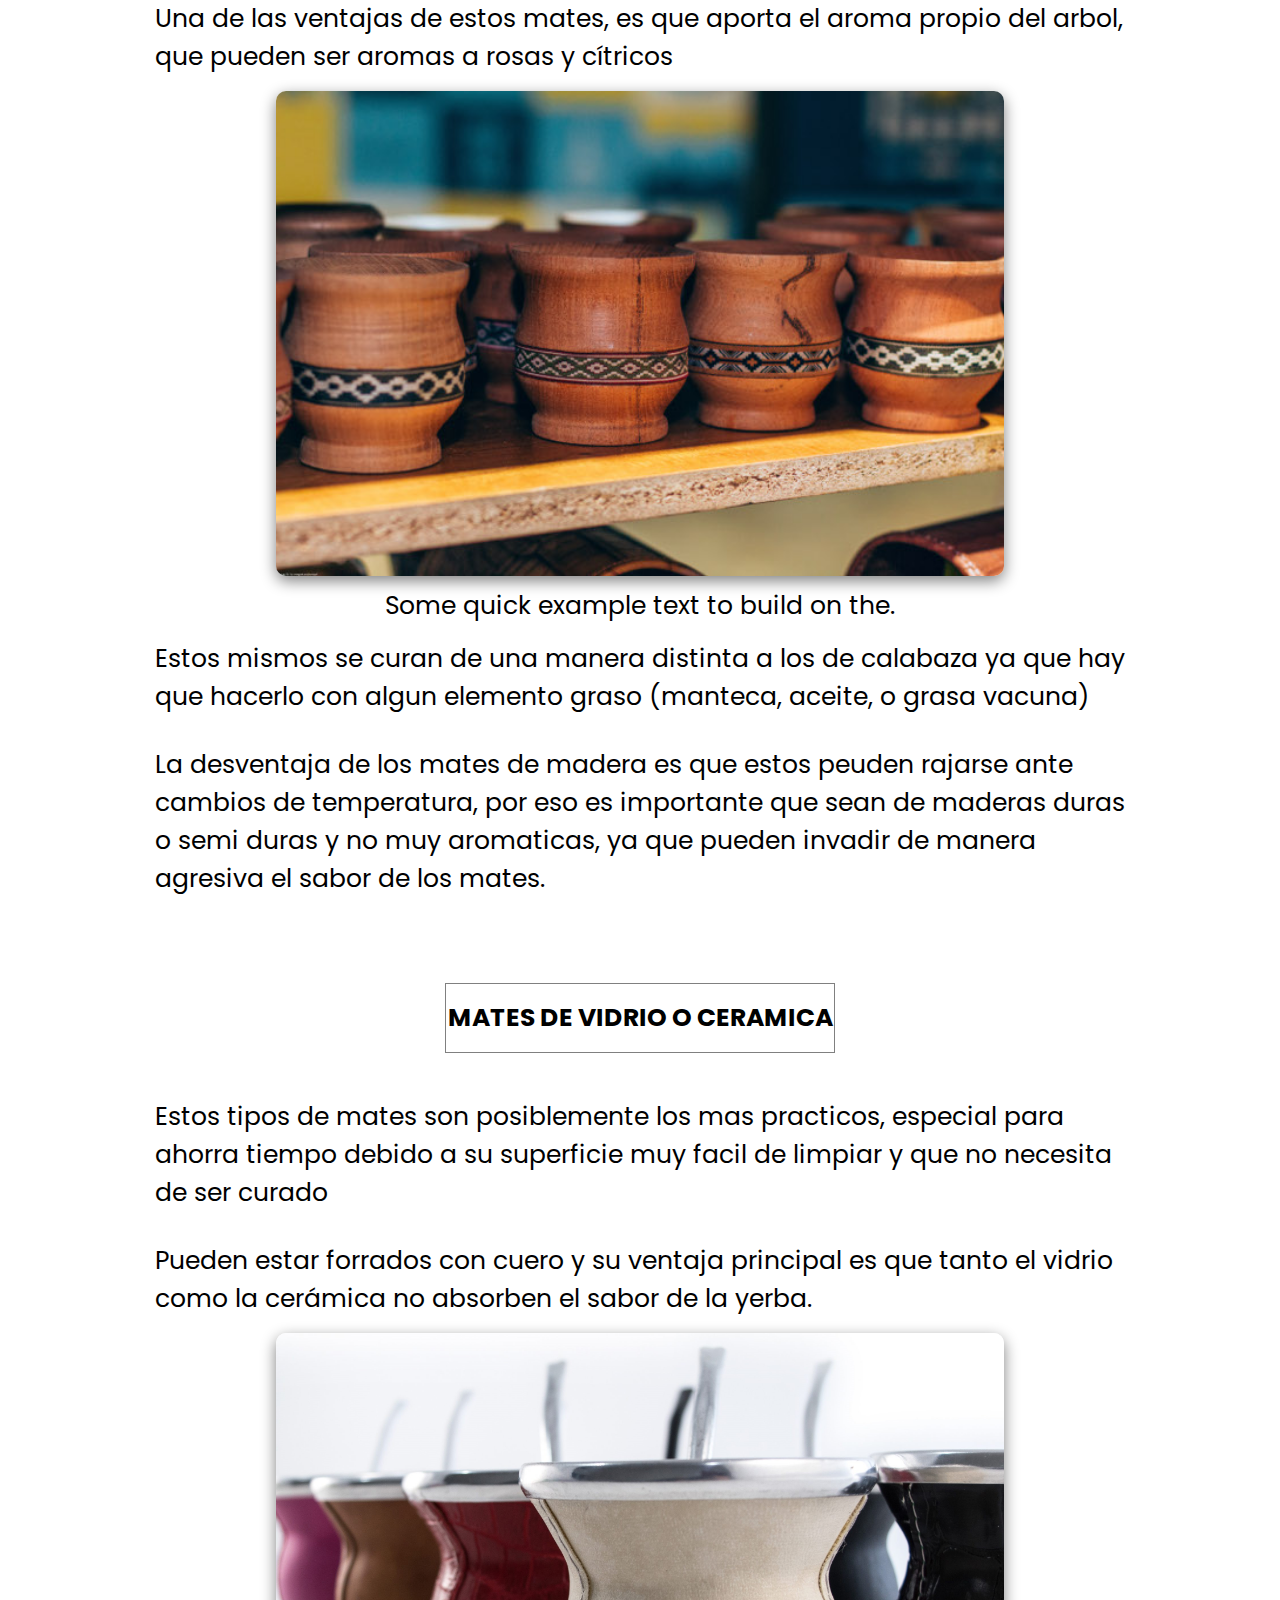
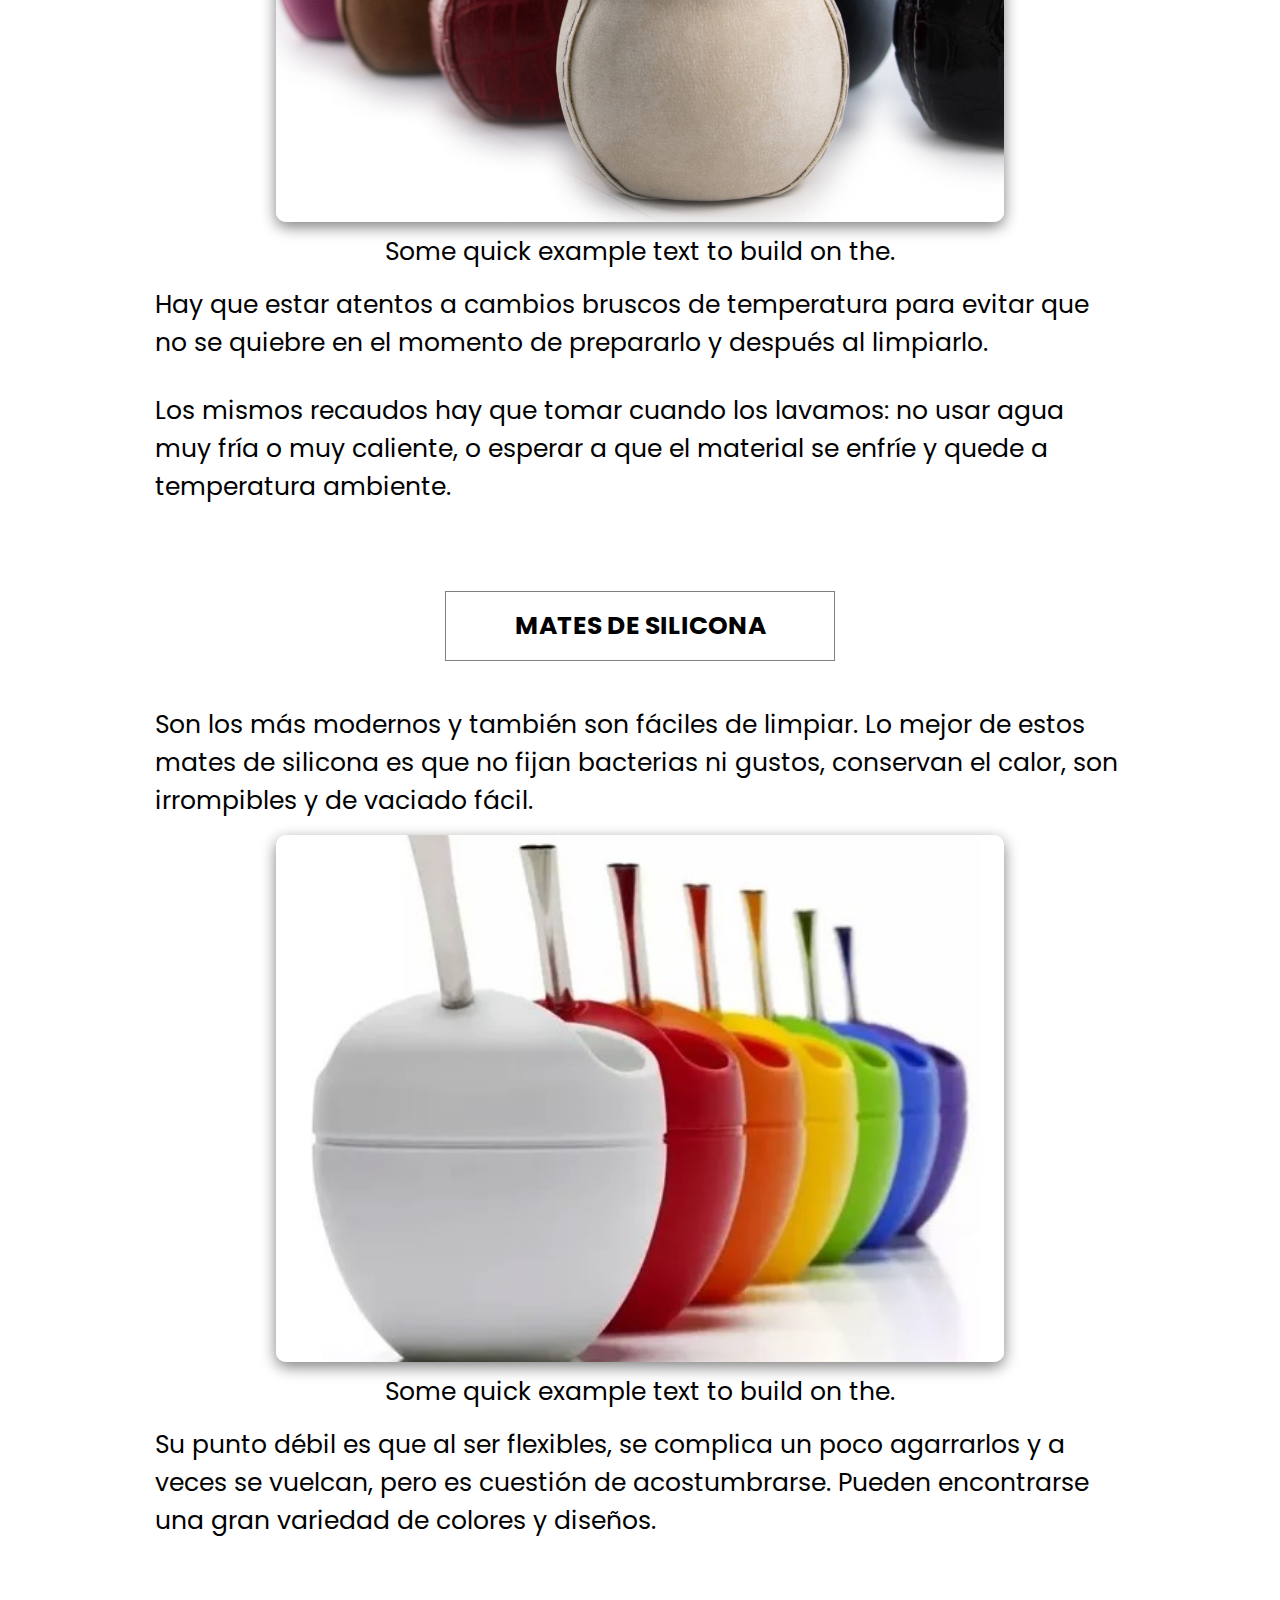
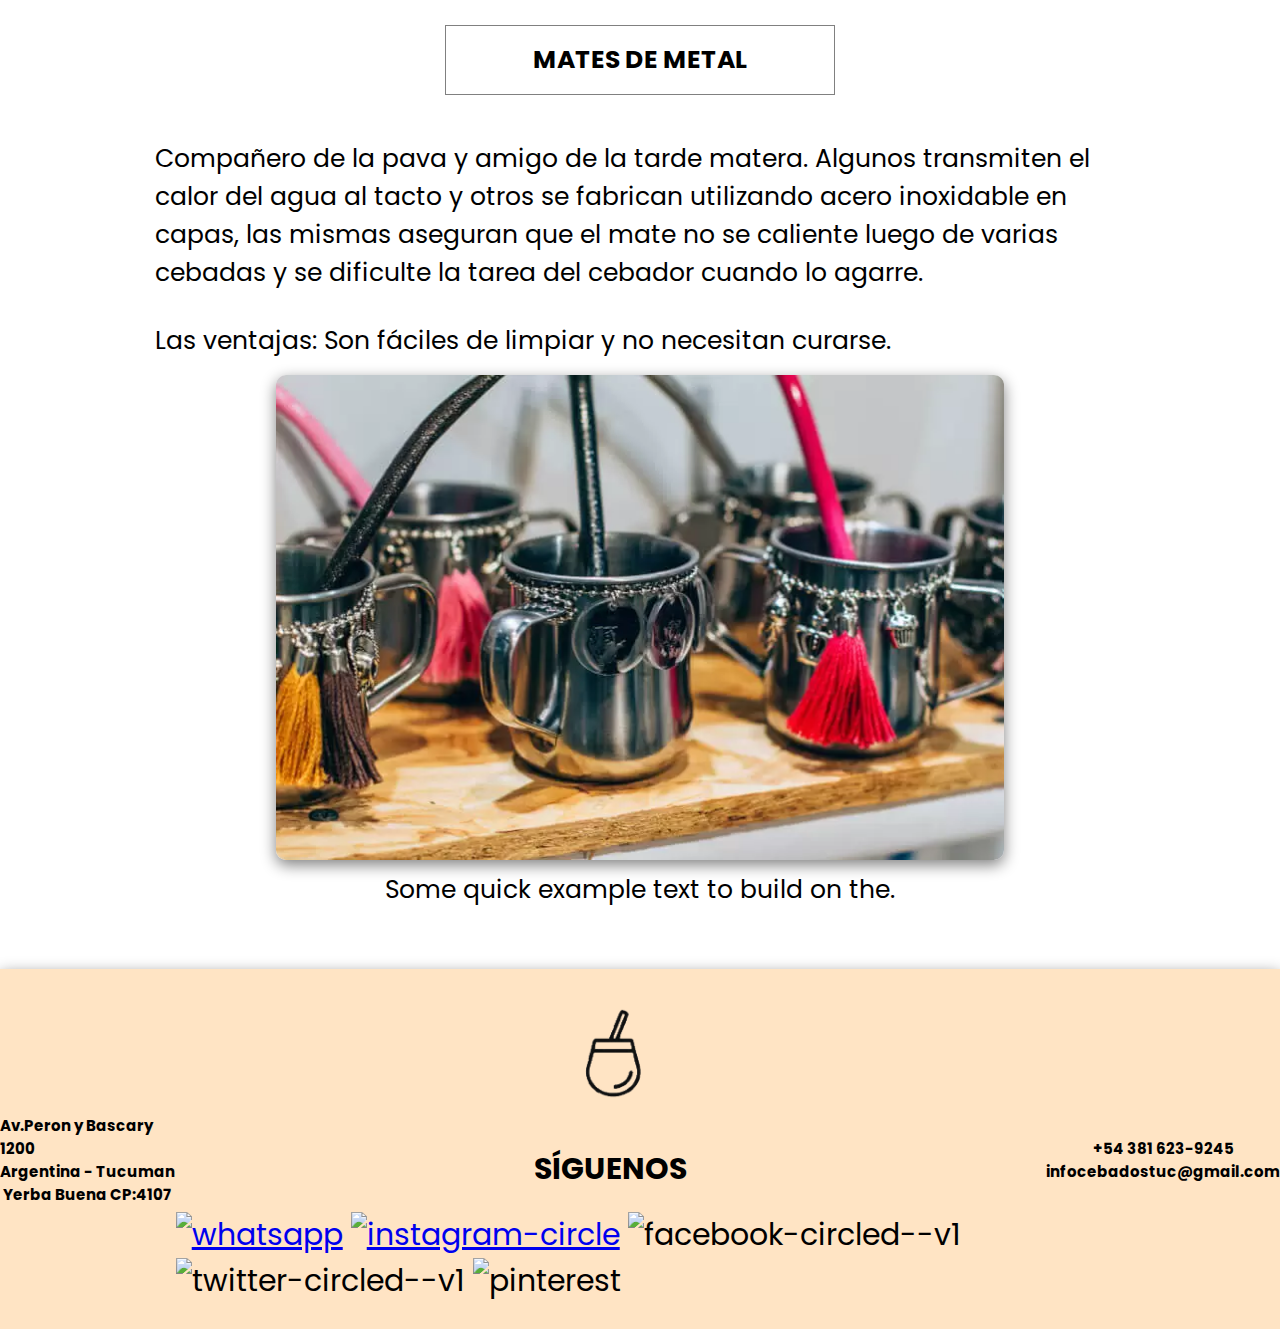
==== commit 7b22542a: "organize nuevamente el nesting de las media queries, agregue variables, agregue mixing, agregue exte" ====
--- a/index.html
+++ b/index.html
@@ -5,7 +5,7 @@
     <meta http-equiv="X-UA-Compatible" content="IE=edge">
     <meta name="viewport" content="width=device-width, initial-scale=1.0">
     <link href="https://cdn.jsdelivr.net/npm/bootstrap@5.1.3/dist/css/bootstrap.min.css" rel="stylesheet" integrity="sha384-1BmE4kWBq78iYhFldvKuhfTAU6auU8tT94WrHftjDbrCEXSU1oBoqyl2QvZ6jIW3" crossorigin="anonymous">
-    <link rel="stylesheet" href="./css/styles.css">
+    <link rel="stylesheet" href="./css/estilos.css">
     <title>CEBADOS</title>
 </head>
 <body>
@@ -71,7 +71,7 @@
         
         <section class="contenedor">
             <section class="tiposdemate">
-                <h2>¿CUAL MATE ELEGIR?</h2>
+                <h1>¿CUAL MATE ELEGIR?</h1>
                 <p>Existen distintos tipos de mates, de calabaza, madera, vidrio, silicona, metal ...Pero ¿Cual es el ideal para vos? Aca te dejamos algunos datos y consejos para que elijas el que mas te guste.
                 </p>
                 <div id="carouselExampleFade" class="carousel slide carousel-fade" data-bs-ride="carousel">
--- a/css/estilos.css
+++ b/css/estilos.css
@@ -0,0 +1,931 @@
+@import url("https://fonts.googleapis.com/css2?family=Poppins:ital,wght@0,200;1,200&display=swap");
+@import url("https://fonts.googleapis.com/css2?family=Barlow:wght@100&display=swap");
+* {
+  margin: 0;
+  padding: 0;
+  box-sizing: content-box;
+}
+
+body {
+  background-color: #fff;
+  font-family: "Poppins", sans-serif;
+}
+
+h1 {
+  text-align: center;
+  margin: 20px auto;
+  text-shadow: black -3px 0px 5px;
+}
+@media (min-width: 800px) {
+  h1 {
+    margin: 40px auto;
+    font-size: 45px;
+  }
+}
+
+.contenedor {
+  margin: 40px 10px;
+}
+@media (min-width: 800px) {
+  .contenedor {
+    margin: 40px 30px;
+  }
+}
+@media (min-width: 992px) {
+  .contenedor {
+    max-width: 1000px;
+    margin: 40px auto;
+    font-size: 25px;
+  }
+}
+
+/* HEADER */
+.dropdown-menu {
+  background-color: #ffe8cc;
+  border: solid 1px grey;
+}
+
+.dropdown-item {
+  padding: 0;
+}
+
+.marca {
+  display: flex;
+  flex-direction: row;
+  justify-content: space-evenly;
+  align-items: center;
+  background-color: black;
+  color: white;
+  padding: 30px 0;
+  box-shadow: grey 0px 5px 15px;
+  flex-wrap: wrap;
+}
+.marca .logo {
+  display: none;
+  align-items: center;
+  padding: 0 15px;
+}
+.marca .logo img {
+  width: 50px;
+}
+@media (min-width: 992px) {
+  .marca .logo {
+    display: flex;
+  }
+}
+@media (min-width: 992px) {
+  .marca {
+    padding: 30px 0;
+    height: 150px;
+    text-align: center;
+  }
+}
+
+.titulo {
+  padding: 0 10px;
+  margin: 10px;
+}
+.titulo p {
+  color: bisque;
+  margin: 0;
+  text-align: center;
+}
+.titulo p:first-of-type {
+  max-height: 55px;
+  font-size: 50px;
+  color: white;
+}
+
+.menu {
+  margin: 0 auto;
+  background-color: bisque;
+  color: black;
+  box-shadow: grey 0px 5px 15px;
+}
+
+.navbar {
+  padding-top: 0;
+  padding-bottom: 0;
+  box-shadow: grey 0px 5px 15px;
+}
+
+.navbar-dark {
+  border: 1px solid grey;
+}
+@media (min-width: 992px) {
+  .navbar-dark {
+    visibility: hidden;
+  }
+}
+
+nav ul {
+  display: flex;
+  flex-direction: row;
+  justify-content: center;
+  flex-wrap: wrap;
+  list-style-type: none;
+}
+nav ul li {
+  text-align: center;
+  margin: 5px 30px;
+}
+nav ul li a {
+  text-decoration: none;
+  color: black;
+  font-weight: 600;
+}
+nav ul li a:active {
+  color: darksalmon;
+}
+@media (min-width: 500px) {
+  nav ul li {
+    margin: 5px 14px;
+  }
+}
+@media (min-width: 992px) {
+  nav ul li {
+    text-align: center;
+    margin: 15px 30px;
+  }
+}
+
+.container-fluid {
+  background-color: bisque;
+}
+
+.navbar-toggler {
+  border: 1px solid grey;
+}
+.navbar-toggler:focus {
+  box-shadow: 0 0 0 0.15rem;
+}
+
+/* FOOTER */
+footer {
+  background-color: bisque;
+  display: flex;
+  flex-direction: column;
+  justify-content: space-around;
+  align-items: center;
+  box-shadow: grey 0px 5px 15px;
+}
+@media (min-width: 800px) {
+  footer {
+    display: flex;
+    flex-direction: row;
+    justify-content: space-around;
+  }
+}
+@media (min-width: 992px) {
+  footer .siguenos {
+    margin: 20px 0;
+  }
+}
+
+.contenedor-footer {
+  display: flex;
+  flex-direction: column;
+  justify-content: none;
+  font-size: 30px;
+  align-items: center;
+  margin: 25px 0;
+}
+.contenedor-footer .logo img {
+  width: 130px;
+}
+.contenedor-footer .redes img {
+  width: 40px;
+}
+@media (min-width: 800px) {
+  .contenedor-footer {
+    order: 2;
+  }
+}
+
+.contenedor-ubicacion, .contenedor-contacto {
+  display: flex;
+  flex-direction: column;
+  justify-content: none;
+  align-items: center;
+  font-size: 15px;
+  width: 250px;
+  font-weight: bold;
+  margin: 25px 0;
+}
+@media (min-width: 800px) {
+  .contenedor-ubicacion, .contenedor-contacto {
+    order: 1;
+  }
+}
+
+@media (min-width: 800px) {
+  .contenedor-contacto {
+    order: 3;
+  }
+}
+
+/* INICIO */
+.fondo {
+  background-image: linear-gradient(0deg, rgba(0, 0, 0, 0.6), rgba(0, 0, 0, 0.6)), url(../img/model1.jpeg);
+  background-repeat: no-repeat;
+  background-size: cover;
+  height: 400px;
+  box-shadow: grey 0px 5px 15px;
+  background-position: right;
+}
+@media (min-width: 500px) {
+  .fondo {
+    height: 500px;
+  }
+}
+
+.eslogan {
+  display: flex;
+  flex-direction: column;
+  justify-content: center;
+  align-items: center;
+  height: 400px;
+}
+@media (min-width: 500px) {
+  .eslogan {
+    height: 500px;
+  }
+}
+@media (min-width: 992px) {
+  .eslogan {
+    height: 500px;
+    width: 450px;
+    margin: 0 auto;
+  }
+}
+
+.esloganFlex {
+  display: flex;
+  flex-direction: column;
+  justify-content: space-around;
+  height: 100%;
+  width: 80%;
+  align-items: center;
+  color: bisque;
+  text-align: center;
+}
+.esloganFlex p {
+  font-size: 15px;
+  font-style: italic;
+  color: beige;
+  margin: 0;
+}
+@media (min-width: 800px) {
+  .esloganFlex p {
+    margin-top: 60px;
+  }
+}
+@media (min-width: 992px) {
+  .esloganFlex {
+    height: 500px;
+    width: 100%;
+  }
+}
+
+.boton {
+  background-color: bisque;
+  border: none;
+  padding: 10px 35px;
+  font-size: 20px;
+}
+.boton a {
+  text-decoration: none;
+  color: black;
+  font-family: "Barlow", sans-serif;
+  letter-spacing: 5px;
+}
+@media (min-width: 992px) {
+  .boton a:hover {
+    color: darksalmon;
+  }
+}
+@media (min-width: 992px) {
+  .boton {
+    height: 70px;
+    width: 80%;
+    width: 80%;
+    height: 70px;
+    font-size: 25px;
+  }
+}
+@media (min-width: 992px) {
+  .boton:hover {
+    -webkit-animation: jello-horizontal 0.9s both;
+            animation: jello-horizontal 0.9s both;
+  }
+}
+
+@media (min-width: 992px) {
+  @-webkit-keyframes jello-horizontal {
+    0% {
+      transform: scale3d(1, 1, 1);
+    }
+    30% {
+      transform: scale3d(1.25, 0.75, 1);
+    }
+    40% {
+      transform: scale3d(0.75, 1.25, 1);
+    }
+    50% {
+      transform: scale3d(1.15, 0.85, 1);
+    }
+    65% {
+      transform: scale3d(0.95, 1.05, 1);
+    }
+    75% {
+      transform: scale3d(1.05, 0.95, 1);
+    }
+    100% {
+      transform: scale3d(1, 1, 1);
+    }
+  }
+  @keyframes jello-horizontal {
+    0% {
+      transform: scale3d(1, 1, 1);
+    }
+    30% {
+      transform: scale3d(1.25, 0.75, 1);
+    }
+    40% {
+      transform: scale3d(0.75, 1.25, 1);
+    }
+    50% {
+      transform: scale3d(1.15, 0.85, 1);
+    }
+    65% {
+      transform: scale3d(0.95, 1.05, 1);
+    }
+    75% {
+      transform: scale3d(1.05, 0.95, 1);
+    }
+    100% {
+      transform: scale3d(1, 1, 1);
+    }
+  }
+}
+#carouselExampleFade {
+  width: 90%;
+  margin: 0 auto;
+}
+@media (min-width: 500px) {
+  #carouselExampleFade {
+    width: 70%;
+    margin: 0 auto;
+  }
+}
+@media (min-width: 800px) {
+  #carouselExampleFade {
+    width: 60%;
+    margin: 0 auto;
+  }
+}
+@media (min-width: 992px) {
+  #carouselExampleFade {
+    width: 50%;
+    margin: 0 auto;
+  }
+}
+
+.tiposdemate {
+  padding: 20px 15px;
+}
+.tiposdemate p {
+  padding: 15px 0;
+}
+.tiposdemate img {
+  box-shadow: grey 0px 5px 15px;
+}
+.tiposdemate div {
+  text-align: center;
+}
+.tiposdemate .card {
+  border-radius: 10px;
+  max-width: 450px;
+  margin: 0 auto;
+}
+.tiposdemate .card img {
+  border-radius: 10px;
+}
+@media (min-width: 992px) {
+  .tiposdemate .card img {
+    width: 100%;
+    margin: 0;
+    border-radius: 10px;
+  }
+}
+@media (min-width: 992px) {
+  .tiposdemate .card p {
+    padding: 0;
+  }
+}
+@media (min-width: 992px) {
+  .tiposdemate .card {
+    max-width: none;
+    width: 75%;
+    margin: 0 auto;
+  }
+}
+@media (min-width: 992px) {
+  .tiposdemate .card:hover {
+    -webkit-animation: slide-fwd-center 0.45s cubic-bezier(0.25, 0.46, 0.45, 0.94) both;
+            animation: slide-fwd-center 0.45s cubic-bezier(0.25, 0.46, 0.45, 0.94) both;
+  }
+}
+
+@media (min-width: 992px) {
+  @-webkit-keyframes slide-fwd-center {
+    0% {
+      transform: translateZ(0);
+    }
+    100% {
+      transform: perspective(180px) translateZ(10px);
+    }
+  }
+  @keyframes slide-fwd-center {
+    0% {
+      transform: translateZ(0);
+    }
+    100% {
+      transform: perspective(180px) translateZ(10px);
+    }
+  }
+}
+.border-img {
+  width: 70%;
+  border: 1px solid gray;
+  margin: 0px auto 30px;
+  text-align: center;
+}
+@media (min-width: 800px) {
+  .border-img {
+    width: 40%;
+  }
+}
+@media (min-width: 992px) {
+  .border-img {
+    margin: 30px auto;
+  }
+}
+
+.carousel-item img {
+  border-radius: 5px;
+  box-shadow: grey 0px 5px 0px;
+}
+
+/* PRODUCTOS */
+.container {
+  width: auto;
+}
+
+.productos {
+  margin: 0 auto 30px;
+  max-width: 410px;
+  display: grid;
+  justify-content: center;
+  align-items: stretch;
+  grid-template-columns: 1fr 1fr;
+  grid-template-areas: "caja1 caja2" "caja3 caja4" "caja5 caja6" "caja7 caja8" "caja9 caja9";
+}
+@media (min-width: 500px) {
+  .productos {
+    max-width: 700px;
+    grid-template-columns: 1fr 1fr 1fr;
+    grid-template-areas: "caja1 caja2 caja3" "caja4 caja5 caja6" "caja7 caja8 caja9";
+  }
+}
+@media (min-width: 992px) {
+  .productos {
+    max-width: none;
+    display: grid;
+    justify-content: center;
+    grid-template-columns: 1fr 1fr 1fr 1fr;
+    grid-template-areas: "caja1 caja2 caja3 caja4" "caja5 caja5 caja6 caja6" "caja7 caja8 caja8 caja9";
+  }
+}
+
+.productos-style-1 {
+  grid-template-areas: "termos1 termos1" "termos1 termos1" "termos3 termos4" "termos2 termos5" "termos6 termos7";
+}
+@media (min-width: 500px) {
+  .productos-style-1 {
+    grid-template-columns: 1fr 1fr 1fr;
+    grid-template-areas: "termos1 termos2 termos3" "termos1 termos4 termos5" "termos6 termos7 termos7";
+  }
+}
+@media (min-width: 992px) {
+  .productos-style-1 {
+    grid-template-columns: 350px 1fr 1fr 1fr;
+    align-items: stretch;
+    grid-template-areas: "termos1 termos2 termos3 termos4" "termos1 termos5 termos6 termos7";
+  }
+}
+
+.caja {
+  text-align: center;
+  border: grey solid 1px;
+  margin: 15px;
+  border-radius: 0.25rem;
+}
+.caja img {
+  height: 55vw;
+  width: 100%;
+  max-height: 234px;
+  box-shadow: grey 0px 5px 15px;
+  border-radius: 0;
+}
+@media (min-width: 500px) {
+  .caja img {
+    max-height: 265px;
+  }
+}
+@media (min-width: 992px) {
+  .caja img {
+    max-height: 290px;
+  }
+}
+.caja:hover {
+  border: bisque solid 1px;
+}
+@media (min-width: 992px) {
+  .caja:hover {
+    -webkit-animation: slide-fwd-center 0.45s cubic-bezier(0.25, 0.46, 0.45, 0.94) both;
+            animation: slide-fwd-center 0.45s cubic-bezier(0.25, 0.46, 0.45, 0.94) both;
+  }
+}
+
+@media (min-width: 992px) {
+  @-webkit-keyframes slide-fwd-center {
+    0% {
+      transform: translateZ(0);
+    }
+    100% {
+      transform: perspective(180px) translateZ(10px);
+    }
+  }
+  @keyframes slide-fwd-center {
+    0% {
+      transform: translateZ(0);
+    }
+    100% {
+      transform: perspective(180px) translateZ(10px);
+    }
+  }
+}
+.caja1 {
+  grid-area: caja1;
+}
+
+.caja2 {
+  grid-area: caja2;
+}
+
+.caja3 {
+  grid-area: caja3;
+}
+
+.caja4 {
+  grid-area: caja4;
+}
+
+.caja5 {
+  grid-area: caja5;
+}
+
+.caja6 {
+  grid-area: caja6;
+}
+
+.caja7 {
+  grid-area: caja7;
+}
+
+.caja8 {
+  grid-area: caja8;
+}
+
+.caja9 {
+  grid-area: caja9;
+}
+
+.caja10 {
+  grid-area: termos1;
+}
+.caja10 img {
+  max-height: 500px;
+  height: 100%;
+}
+@media (min-width: 500px) {
+  .caja10 img {
+    max-height: 365px;
+  }
+}
+@media (min-width: 992px) {
+  .caja10 img {
+    max-height: 500px;
+  }
+}
+
+.caja11 {
+  grid-area: termos2;
+}
+
+.caja12 {
+  grid-area: termos3;
+}
+
+.caja13 {
+  grid-area: termos4;
+}
+
+.caja14 {
+  grid-area: termos5;
+}
+
+.caja15 {
+  grid-area: termos6;
+}
+
+.caja16 {
+  grid-area: termos7;
+}
+
+.titulos {
+  text-align: center;
+  font-size: 25px;
+  margin: 45px auto;
+  border: 1px solid grey;
+  height: 40px;
+  width: 110px;
+}
+
+/* CONTACTO */
+#mainContacto {
+  font-family: "Barlow", sans-serif;
+  background-color: rgb(244, 244, 244);
+  font-weight: bold;
+}
+
+.fondoContacto {
+  height: 500px;
+  background-image: linear-gradient(0deg, rgba(0, 0, 0, 0.6), rgba(0, 0, 0, 0.6)), url("../img/fondo.jpg");
+  background-repeat: no-repeat;
+  background-size: cover;
+  box-shadow: grey 0px 5px 15px;
+}
+@media (min-width: 992px) {
+  .fondoContacto {
+    background-position: right center;
+  }
+}
+
+.tituloContacto {
+  height: 500px;
+}
+.tituloContacto div {
+  display: flex;
+  flex-direction: column;
+  justify-content: center;
+  height: 500px;
+  text-align: center;
+  margin: 0 20px;
+}
+.tituloContacto div p {
+  color: beige;
+  font-size: 15px;
+}
+.tituloContacto div p:first-of-type {
+  font-size: 30px;
+  padding-bottom: 25px;
+}
+@media (min-width: 992px) {
+  .tituloContacto {
+    height: 500px;
+    width: 800px;
+    margin: 0 auto;
+  }
+}
+
+.contenedorContacto {
+  display: flex;
+  flex-direction: row;
+  justify-content: center;
+  flex-wrap: wrap;
+  position: relative;
+  top: -80px;
+}
+@media (min-width: 500px) {
+  .contenedorContacto {
+    flex-wrap: nowrap;
+  }
+}
+
+.consulta {
+  background-color: white;
+  max-width: 85%;
+  margin: 15px;
+}
+
+.contacto {
+  background-color: white;
+  margin: 15px;
+  max-width: 85%;
+}
+
+.redesContacto {
+  display: flex;
+  flex-direction: column;
+  justify-content: space-evenly;
+  margin: 10px;
+  align-items: center;
+  text-align: center;
+  padding: 20px;
+}
+.redesContacto img {
+  height: 60px;
+  width: 60px;
+}
+.redesContacto div img {
+  height: 40px;
+  width: 40px;
+}
+.redesContacto p:first-of-type {
+  font-size: 30px;
+}
+@media (min-width: 500px) {
+  .redesContacto {
+    min-height: 80%;
+  }
+}
+@media (min-width: 992px) {
+  .redesContacto {
+    height: 350px;
+    margin: 0 60px;
+  }
+}
+
+.botonContacto {
+  background-color: bisque;
+  font-size: 20px;
+  border: grey 1px solid;
+  max-width: 70%;
+}
+.botonContacto a {
+  text-decoration: none;
+  color: black;
+  letter-spacing: 5px;
+  font-weight: bold;
+}
+.botonContacto a:hover {
+  color: darksalmon;
+}
+
+/* NOSOTROS */
+.quienesSomos {
+  display: flex;
+  flex-direction: column;
+  justify-content: none;
+  align-items: center;
+}
+@media (min-width: 992px) {
+  .quienesSomos p {
+    width: 410px;
+    font-size: 20px;
+    margin: 10px 15px;
+  }
+}
+
+@media (min-width: 992px) {
+  .quienesSomos__segundo {
+    display: flex;
+    flex-direction: row;
+    justify-content: space-between;
+    flex-wrap: wrap;
+    padding: 20px 0;
+  }
+}
+
+.pareja {
+  display: flex;
+  flex-direction: row;
+  justify-content: space-around;
+  flex-wrap: wrap;
+}
+.pareja img {
+  box-shadow: grey 0px 5px 15px;
+  border-radius: 30px;
+  width: 60%;
+  margin: 15px;
+}
+@media (min-width: 500px) {
+  .pareja img {
+    width: 40%;
+    margin: 10px 15px;
+  }
+}
+@media (min-width: 992px) {
+  .pareja img {
+    margin: 50px 20px;
+    border-radius: 30px;
+    transition-property: all;
+    transition-duration: 0.8s;
+  }
+}
+@media (min-width: 992px) {
+  .pareja img:hover {
+    transform: translateY(-5%);
+  }
+}
+
+/* CUIDADOS */
+.contenedorCuidados {
+  margin: 15px;
+}
+@media (min-width: 500px) {
+  .contenedorCuidados {
+    max-width: 500px;
+    margin: 40px auto;
+  }
+}
+@media (min-width: 800px) {
+  .contenedorCuidados {
+    max-width: 800px;
+  }
+}
+@media (min-width: 992px) {
+  .contenedorCuidados {
+    max-width: 992px;
+  }
+}
+
+.cuidados {
+  display: flex;
+  flex-direction: column;
+  justify-content: none;
+  justify-items: center;
+  align-items: center;
+  margin-bottom: 25px;
+}
+
+.cuidados__titulo p {
+  padding: 10px;
+  font-weight: bold;
+  border: 2px solid bisque;
+  margin: 10px 0;
+}
+@media (min-width: 992px) {
+  .cuidados__titulo p {
+    font-size: 28px;
+  }
+}
+
+.text-transition {
+  display: flex;
+  margin: 15px auto;
+  width: 100%;
+}
+@media (min-width: 992px) {
+  .text-transition {
+    transition-property: all;
+    transition-duration: 0.5s;
+  }
+}
+@media (min-width: 992px) {
+  .text-transition:hover {
+    transform: translateX(4%);
+  }
+}
+
+.cuidados__grid {
+  display: flex;
+  flex-direction: column;
+  justify-content: none;
+}
+.cuidados__grid p {
+  margin: 5px;
+}
+@media (min-width: 992px) {
+  .cuidados__grid p {
+    font-size: 20px;
+  }
+}
+.cuidados__grid img {
+  margin: auto 15px;
+}
+@media (min-width: 992px) {
+  .cuidados__grid {
+    width: 100%;
+    transition-property: all;
+    transition-duration: 0.5s;
+  }
+}
+
+@media (min-width: 992px) {
+  .cuidados__texto {
+    font-size: 25px;
+  }
+}/*# sourceMappingURL=estilos.css.map */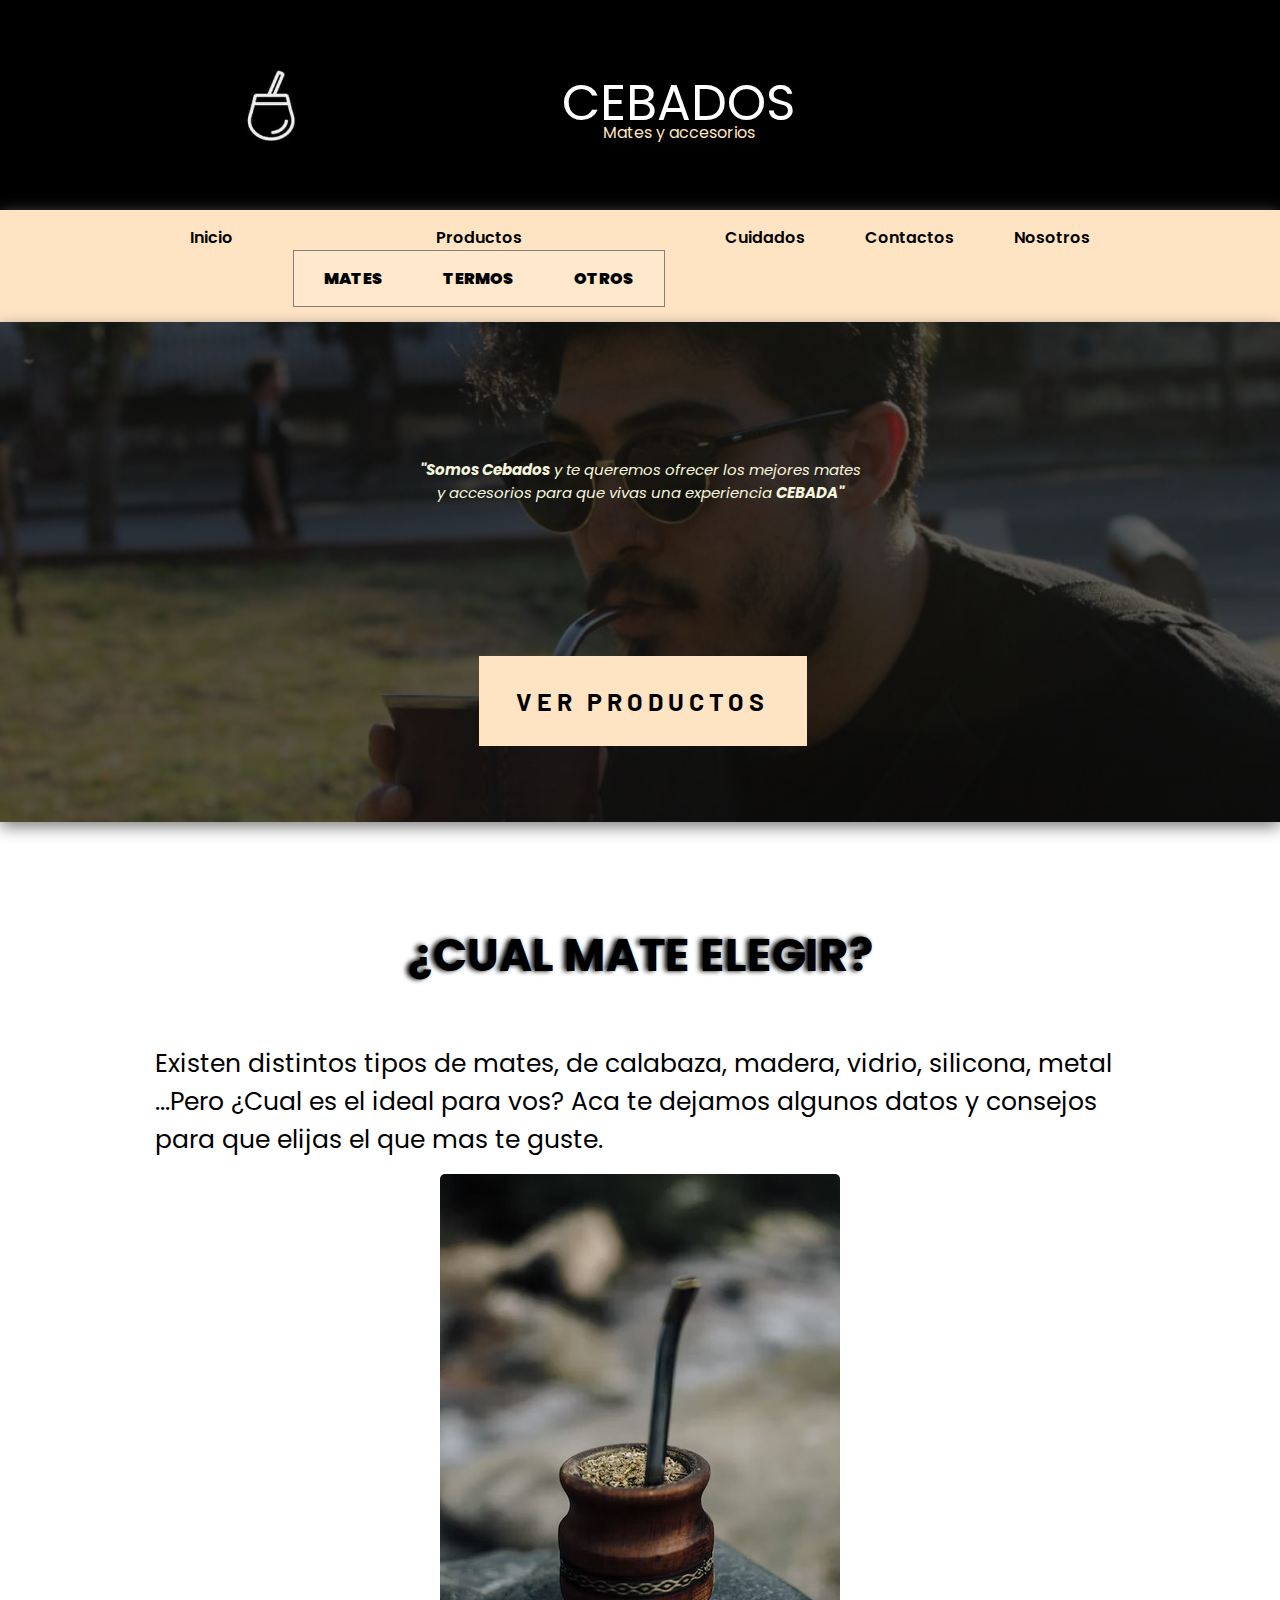
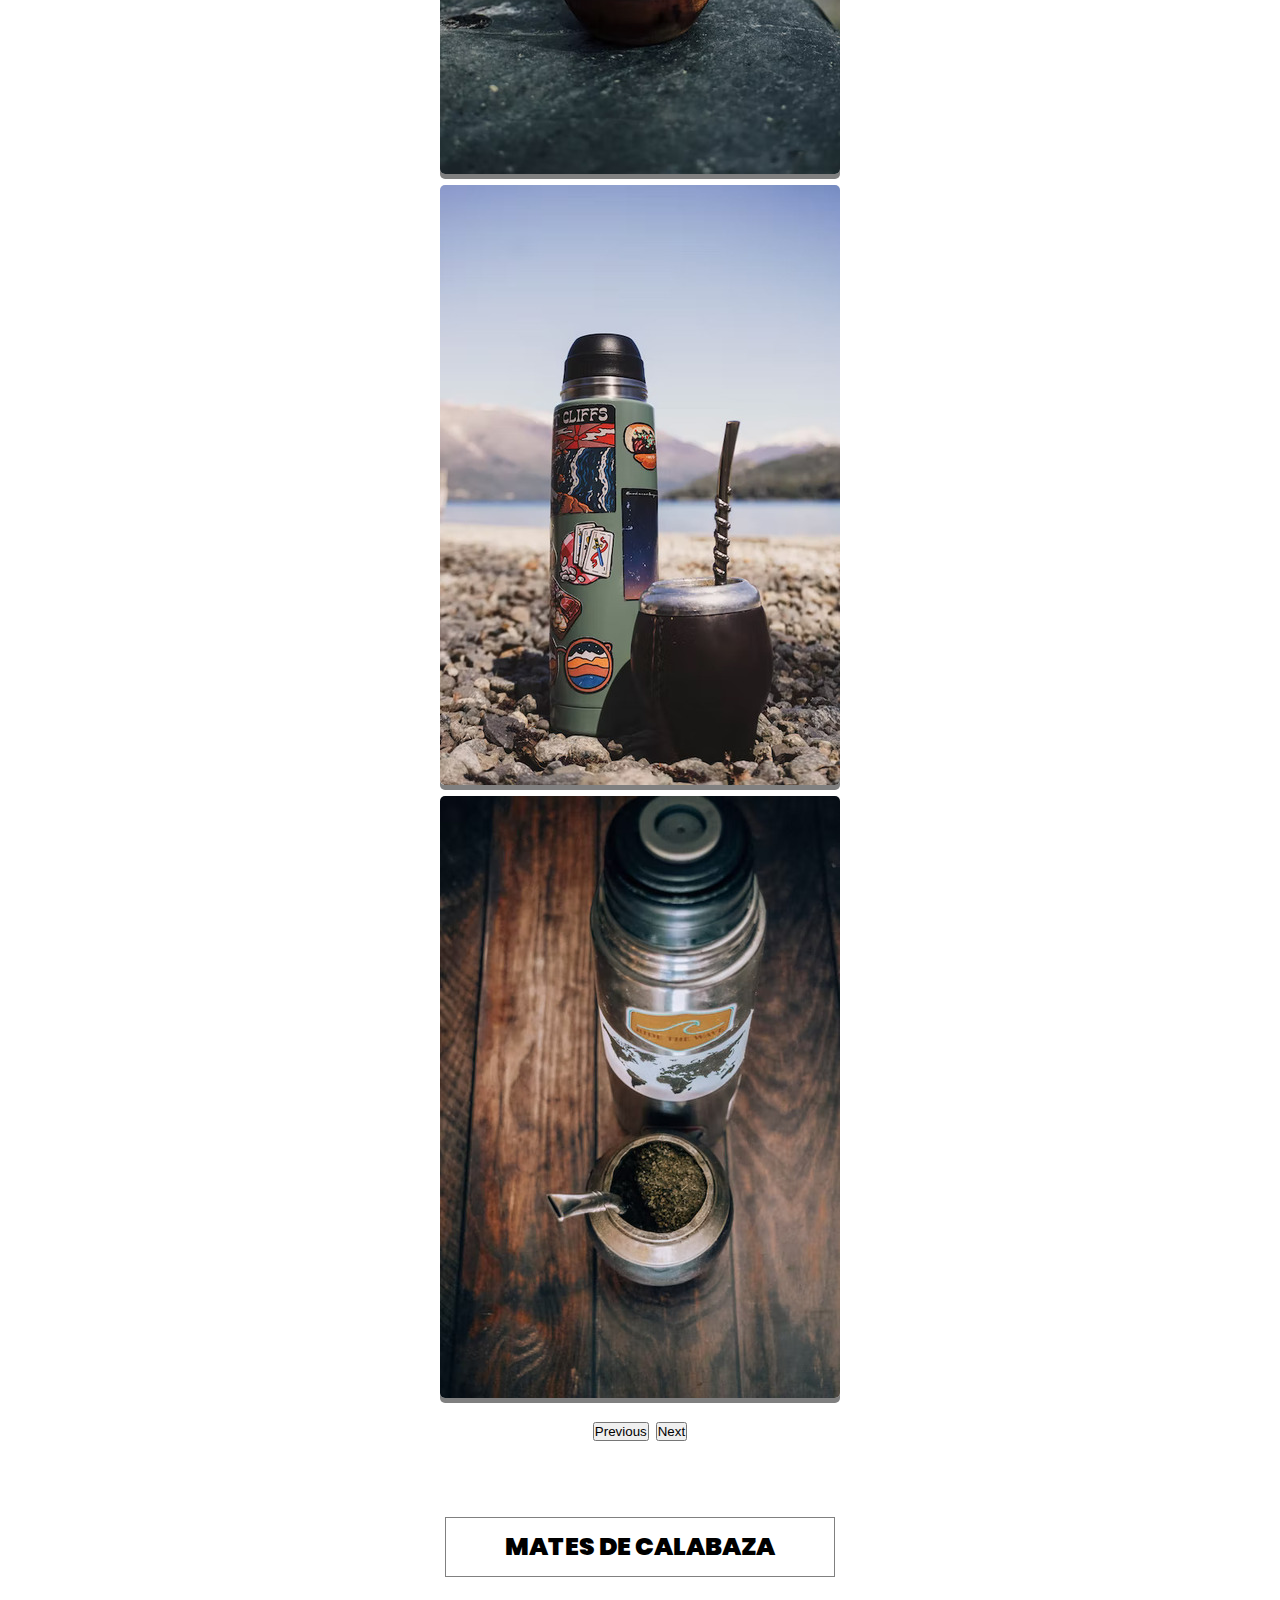
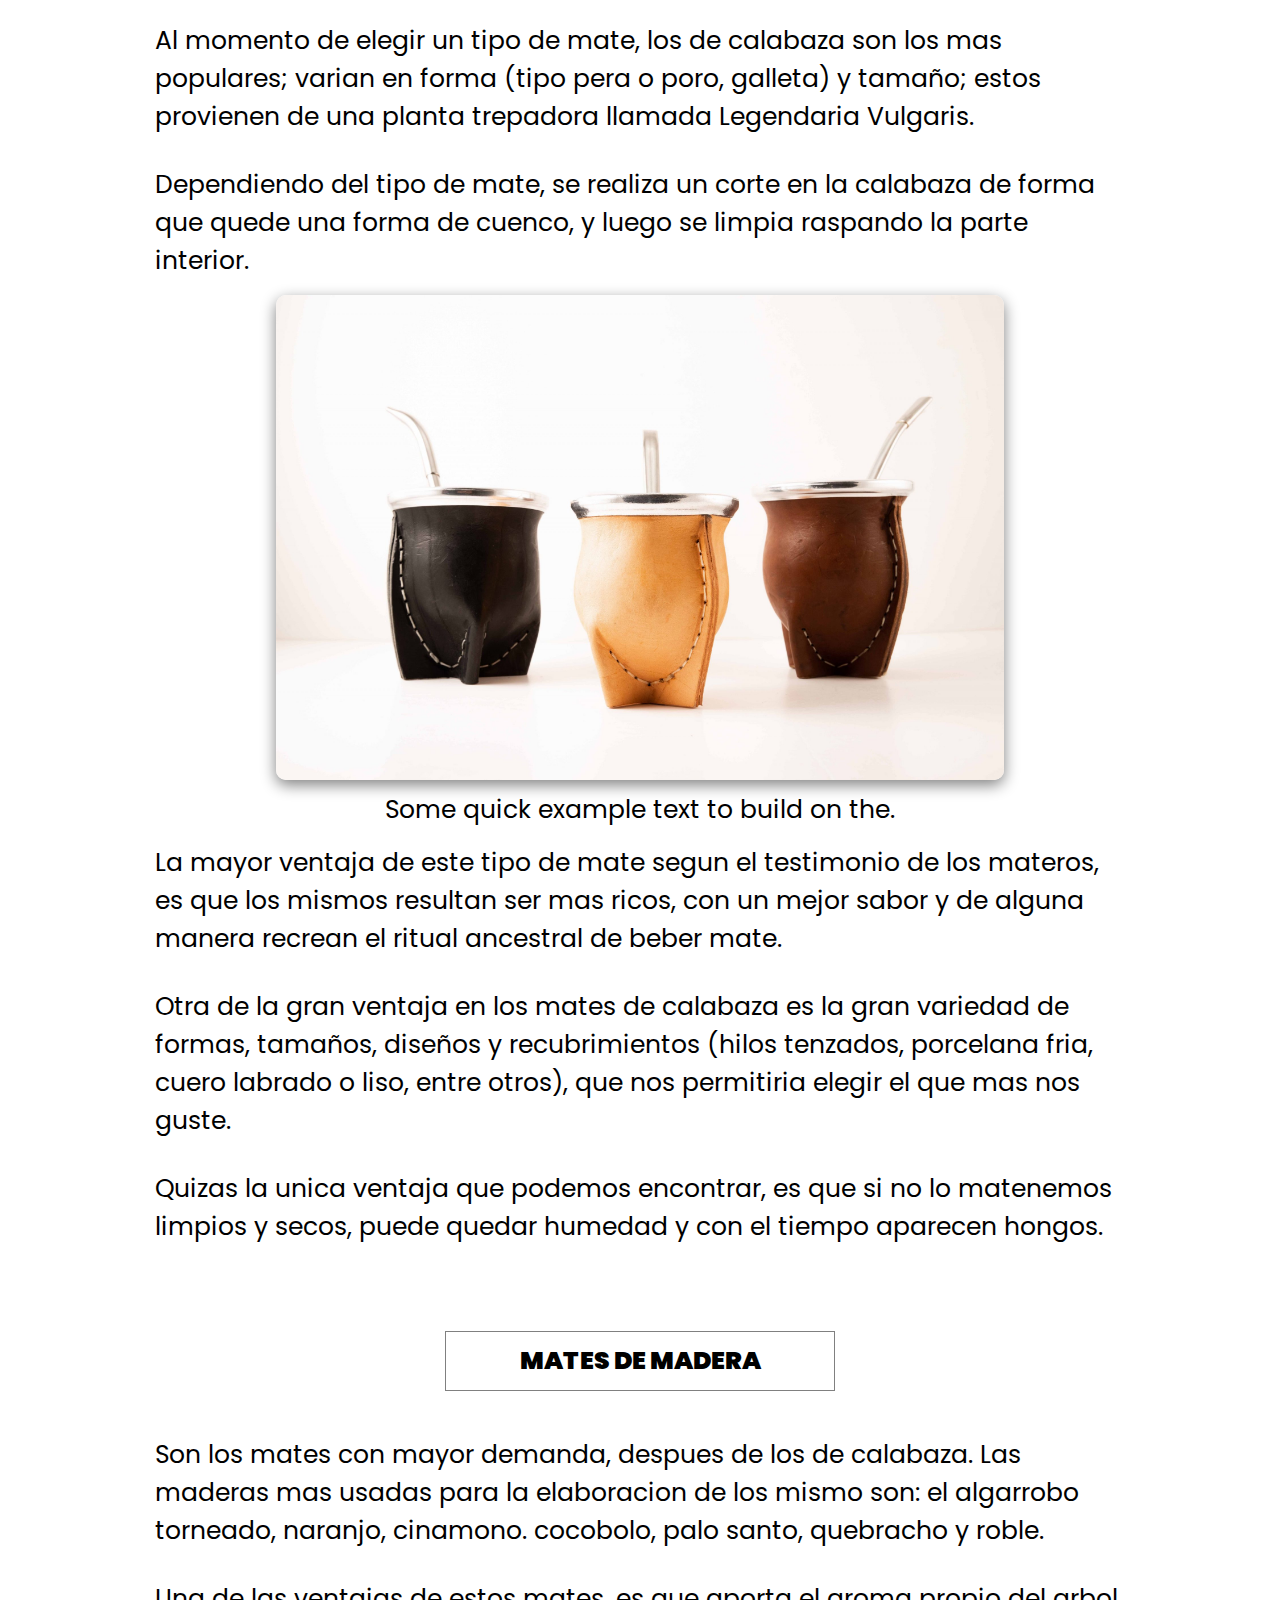
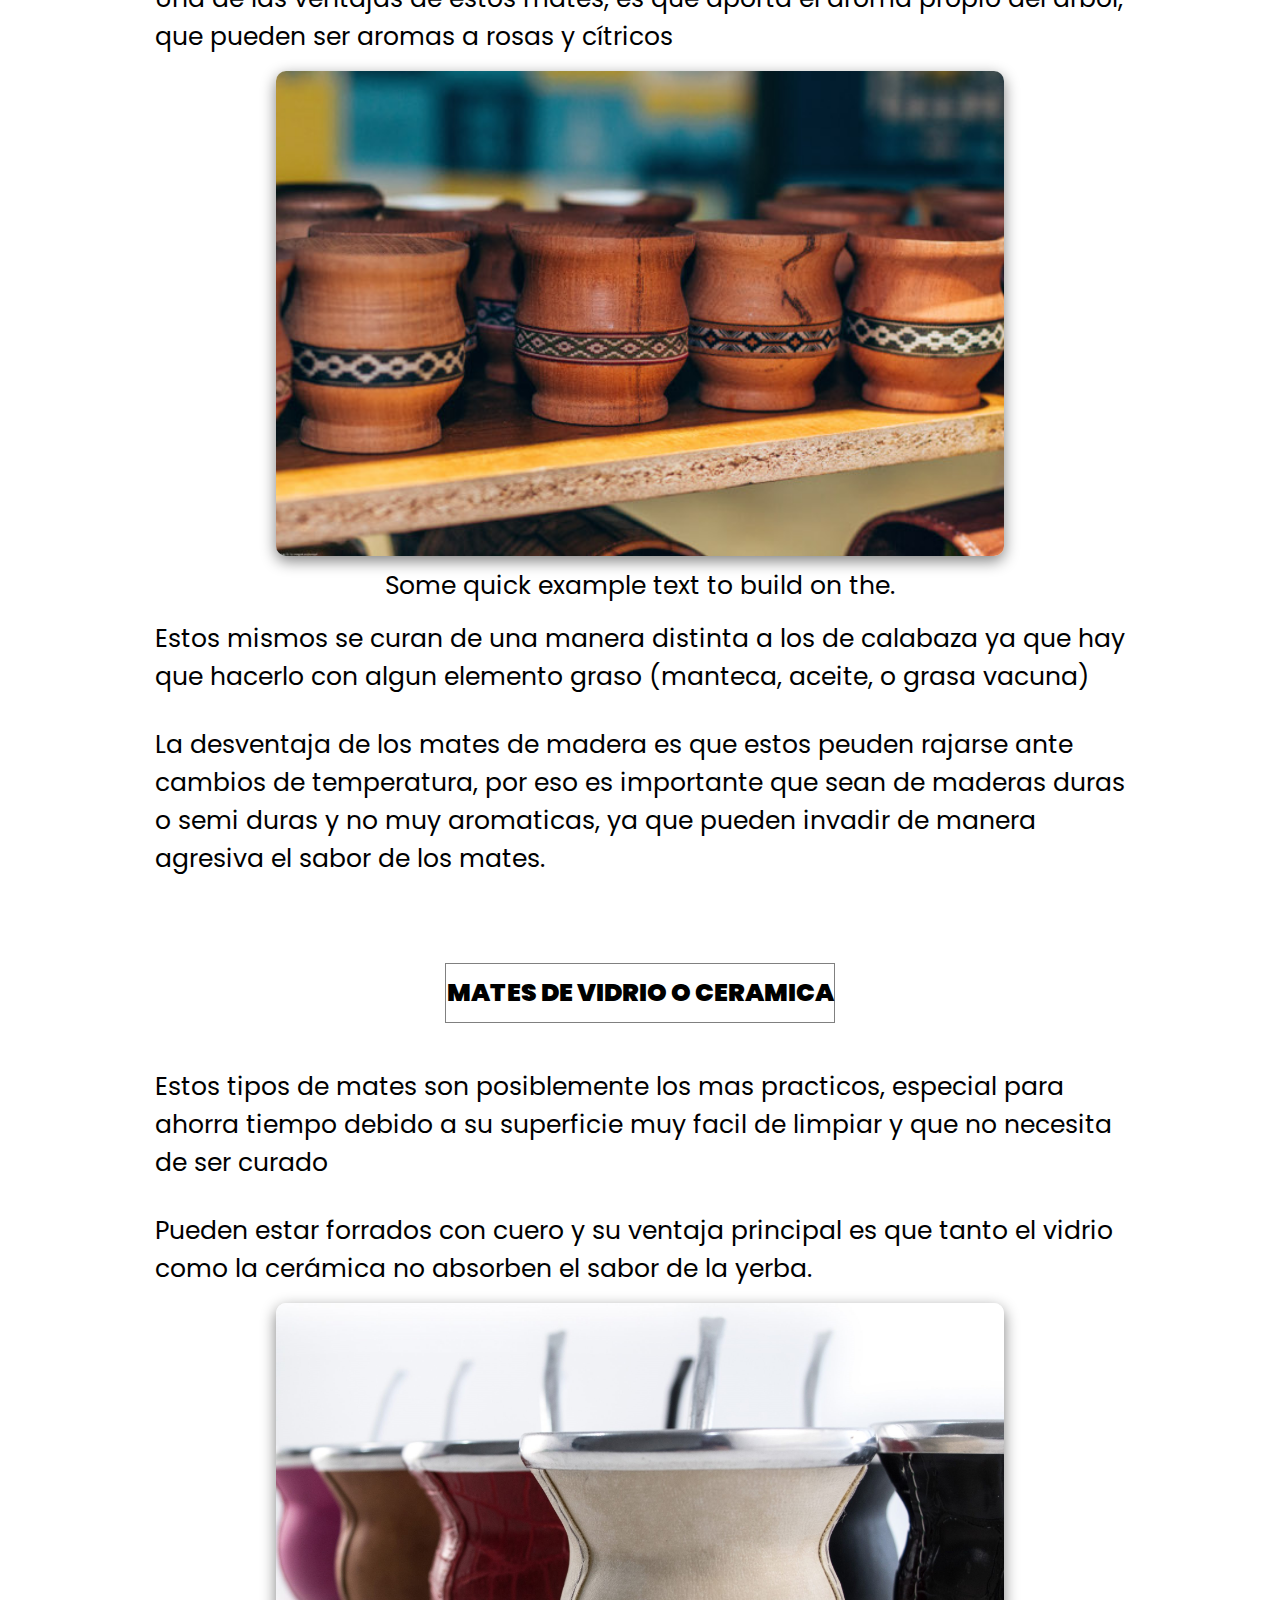
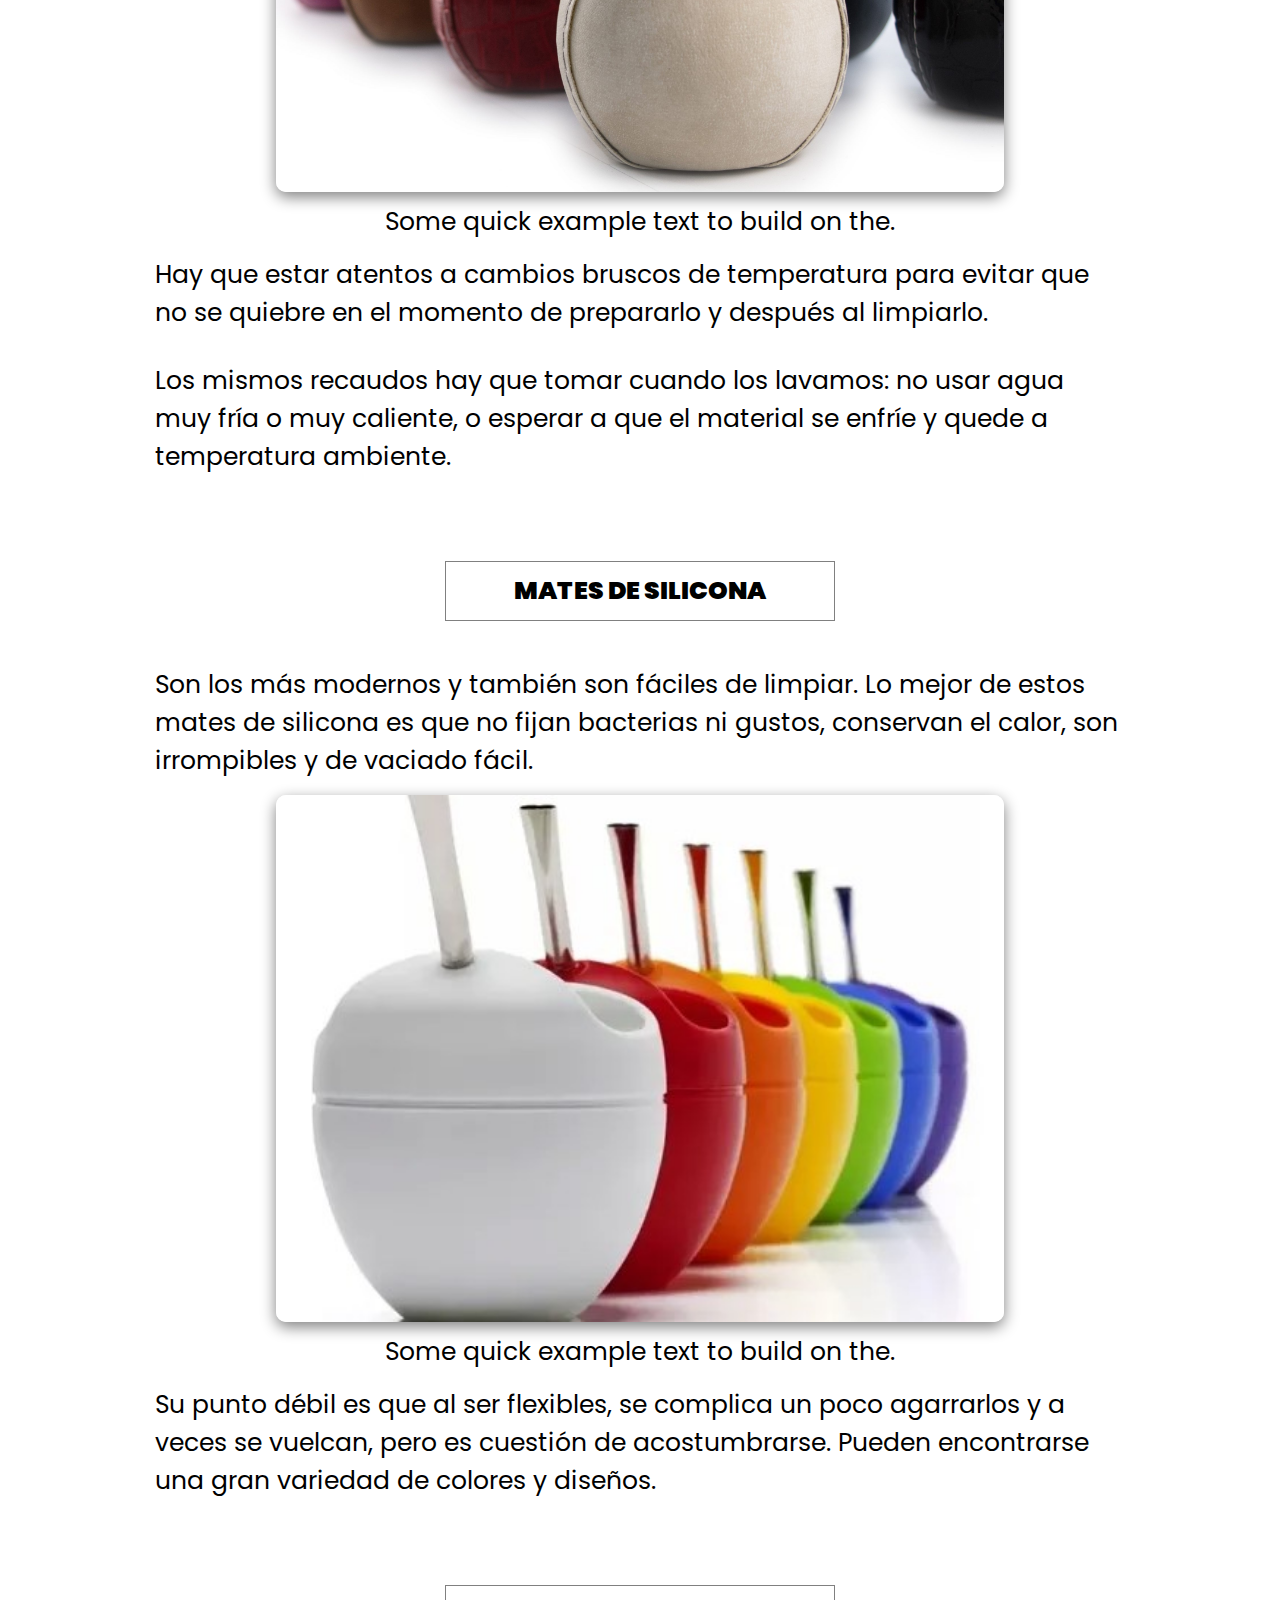
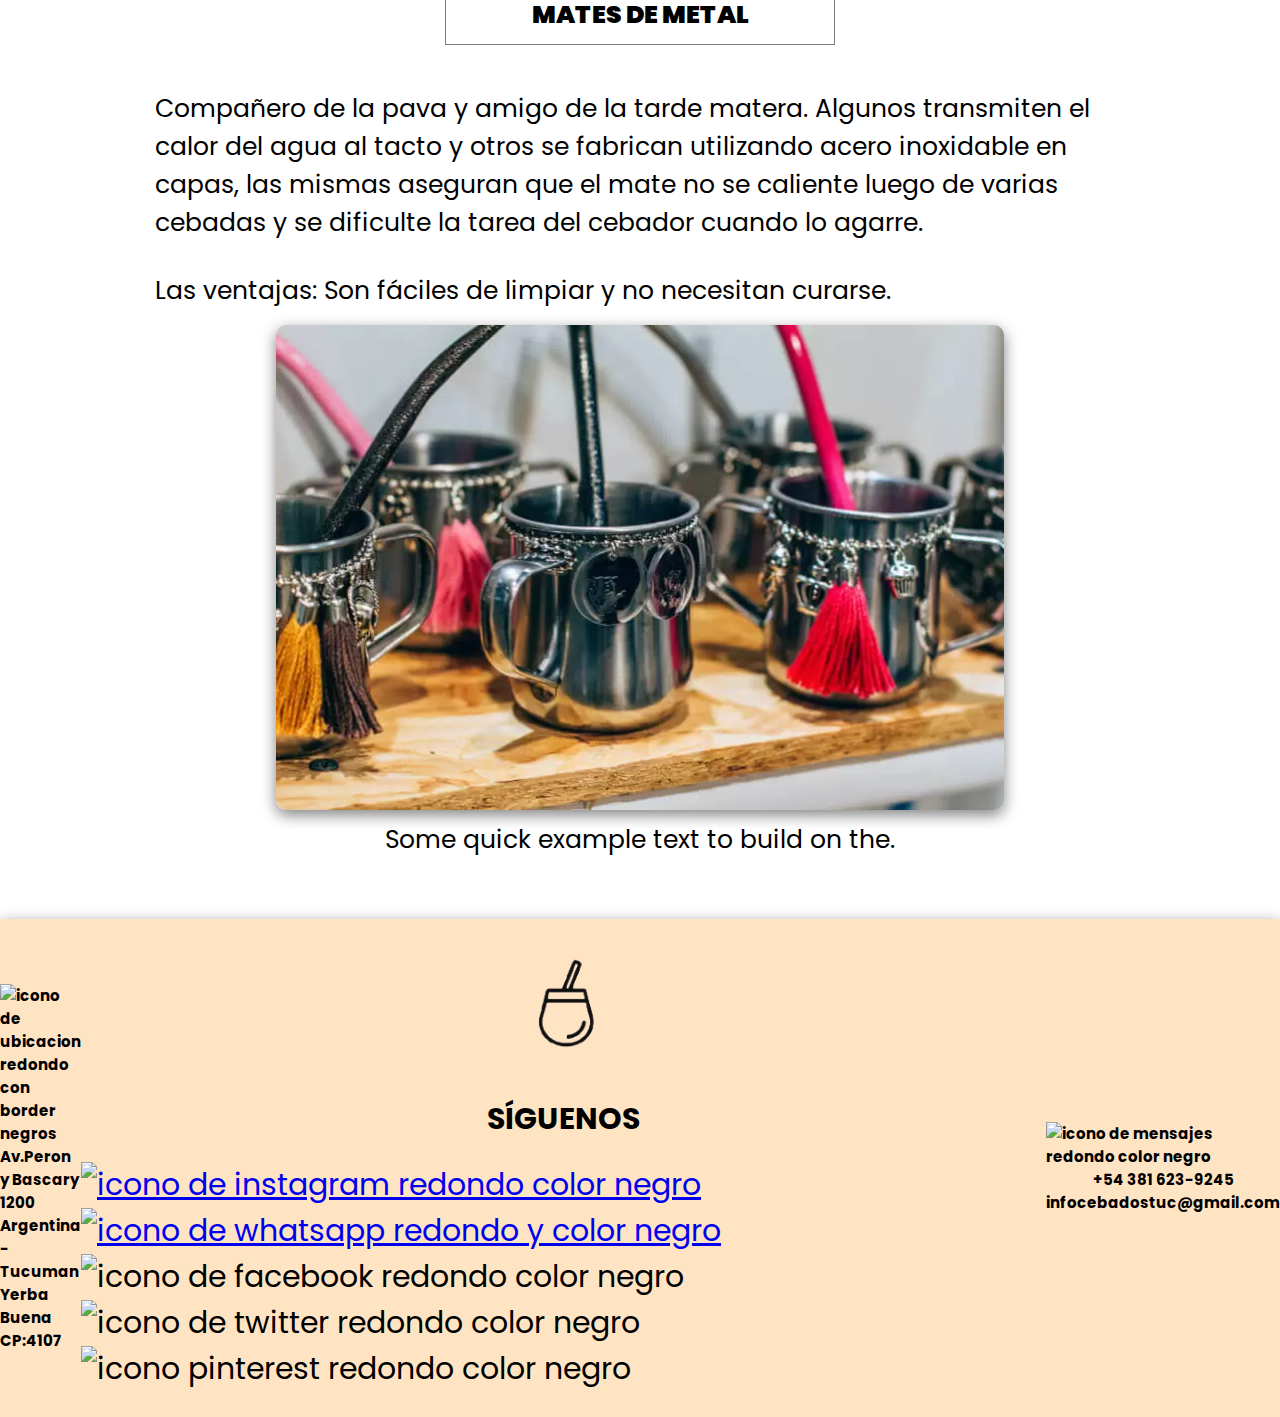
==== commit 2f5a1cf3: "aplicacion de SEO ( meta tags description, keywords, alt a las imagenes, favicon), elimine .css ante" ====
--- a/index.html
+++ b/index.html
@@ -4,15 +4,18 @@
     <meta charset="UTF-8">
     <meta http-equiv="X-UA-Compatible" content="IE=edge">
     <meta name="viewport" content="width=device-width, initial-scale=1.0">
+    <meta name="keywords" content="mate de calabaza, mate de madera, mate, termos, yerbas para mate, mate de vidrio, mate de silicona, mate de metal, bombillas para mate">
+    <meta name="description" content="Mates Tucuman - Vendemos mates de todo tipo, termos y accesorios. Hacemos envios a todo el pais - ¿Como curar tu mate?- ¿Cual tipo de mate comprar?">
+    <link rel="shortcut icon" href="./img/favicon.png" type="image/png" sizes="16x16">
     <link href="https://cdn.jsdelivr.net/npm/bootstrap@5.1.3/dist/css/bootstrap.min.css" rel="stylesheet" integrity="sha384-1BmE4kWBq78iYhFldvKuhfTAU6auU8tT94WrHftjDbrCEXSU1oBoqyl2QvZ6jIW3" crossorigin="anonymous">
     <link rel="stylesheet" href="./css/estilos.css">
-    <title>CEBADOS</title>
+    <title>CEBADOS TUCUMAN</title>
 </head>
 <body>
     <header>
         <div class="marca">
             <div class="logo">
-                <img src="./img/logoNrecortado.jpg" alt="Mates">
+                <img src="./img/logoNrecortado.jpg" alt="Icono mate con bordes blancos">
             </div>
             <div class="titulo">
                 <p> CEBADOS </p>
@@ -70,20 +73,20 @@
         </section>
         
         <section class="contenedor">
-            <section class="tiposdemate">
+            <article class="tiposdemate">
                 <h1>¿CUAL MATE ELEGIR?</h1>
                 <p>Existen distintos tipos de mates, de calabaza, madera, vidrio, silicona, metal ...Pero ¿Cual es el ideal para vos? Aca te dejamos algunos datos y consejos para que elijas el que mas te guste.
                 </p>
                 <div id="carouselExampleFade" class="carousel slide carousel-fade" data-bs-ride="carousel">
                     <div class="carousel-inner">
                       <div class="carousel-item active">
-                        <img src="./img/wallpaper1.jpg" class="d-block w-100" alt="mate">
+                        <img src="./img/wallpaper1.jpg" class="d-block w-100" alt="wallpaper mate de madera">
                       </div>
                       <div class="carousel-item">
-                        <img src="./img/wallpaper2.jpg" class="d-block w-100" alt="mate">
+                        <img src="./img/wallpaper2.jpg" class="d-block w-100" alt="wallpaper mate con termo con paisaje atras">
                       </div>
                       <div class="carousel-item">
-                        <img src="./img/wallpaper3.jpg" class="d-block w-100" alt="mate">
+                        <img src="./img/wallpaper3.jpg" class="d-block w-100" alt="wallpaper mate con termo">
                       </div>
                     </div>
                     <button class="carousel-control-prev" type="button" data-bs-target="#carouselExampleFade" data-bs-slide="prev">
@@ -95,16 +98,16 @@
                       <span class="visually-hidden">Next</span>
                     </button>
                 </div>
-            </section>
+            </article>
               
         
-            <section class="tiposdemate">
-                <p class="border-img"><strong>MATES DE CALABAZA</strong></p>
+            <article class="tiposdemate">
+                <h2 class="border-img"><strong>MATES DE CALABAZA</strong></h2>
                 <p>Al momento de elegir un tipo de mate, los de calabaza son los mas populares; varian en forma (tipo pera o poro, galleta) y tamaño; estos provienen de una planta trepadora llamada Legendaria Vulgaris.
                 </p>
                 <p>Dependiendo del tipo de mate, se realiza un corte en la calabaza de forma que quede una forma de cuenco, y luego se limpia raspando la parte interior.</p>
                 <div class="card">
-                    <img src="./img/matecalabaza.jpg" class="card-img-top" alt="...">
+                    <img src="./img/matecalabaza.jpg" class="card-img-top" alt="mates de calabaza de diferentes colores">
                     <div class="card-body">
                       <p class="card-text">Some quick example text to build on the.</p>
                     </div>
@@ -113,28 +116,28 @@
                 <p>Otra de la gran ventaja en los mates de calabaza es la gran variedad de formas, tamaños, diseños y recubrimientos (hilos tenzados, porcelana fria, cuero labrado o liso, entre otros), que nos permitiria elegir el que mas nos guste.</p>
                 <p>Quizas la unica ventaja que podemos encontrar, es que si no lo matenemos limpios y secos, puede quedar humedad y con el tiempo aparecen hongos.</p>
 
-            </section>
+            </article>
                 
-            <section class="tiposdemate">
-                <p class="border-img"><strong>MATES DE MADERA</strong></p>
+            <article class="tiposdemate">
+                <h2 class="border-img"><strong>MATES DE MADERA</strong></h2>
                 <p>Son los mates con mayor demanda, despues de los de calabaza. Las maderas mas usadas para la elaboracion de los mismo son: el algarrobo torneado, naranjo, cinamono. cocobolo, palo santo, quebracho y roble.</p>
                 <p>Una de las ventajas de estos mates, es que aporta el aroma propio del arbol, que pueden ser aromas a rosas y cítricos</p>
                 <div class="card">
-                    <img src="./img/muestra1.jpeg" class="card-img-top" alt="...">
+                    <img src="./img/muestra1.jpeg" class="card-img-top" alt="mates de madera">
                     <div class="card-body">
                       <p class="card-text">Some quick example text to build on the.</p>
                     </div>
                 </div>
                 <p>Estos mismos se curan de una manera distinta a los de calabaza ya que hay que hacerlo con algun elemento graso (manteca, aceite, o grasa vacuna)</p>
                 <p>La desventaja de los mates de madera es que estos peuden rajarse ante cambios de temperatura, por eso es importante que sean de maderas duras o semi duras y no muy aromaticas, ya que pueden invadir de manera agresiva el sabor de los mates.</p>
-            </section>
-
-            <section class="tiposdemate">
-                <p class="border-img"><strong>MATES DE VIDRIO O CERAMICA</strong></p>
+            </article>
+
+            <article class="tiposdemate">
+                <h2 class="border-img"><strong>MATES DE VIDRIO O CERAMICA</strong></h2>
                 <p>Estos tipos de mates son posiblemente los mas practicos, especial para ahorra tiempo debido a su superficie muy facil de limpiar y que no necesita de ser curado</p>
                 <p>Pueden estar forrados con cuero y su ventaja principal es que tanto el vidrio como la cerámica no absorben el sabor de la yerba.</p>
                 <div class="card">
-                    <img src="./img/muestra5.jpg" class="card-img-top" alt="...">
+                    <img src="./img/muestra5.jpg" class="card-img-top" alt="mates de vidrio o ceramica de varios colores">
                     <div class="card-body">
                       <p class="card-text">Some quick example text to build on the.</p>
                     </div>
@@ -142,53 +145,53 @@
                 <p>Hay que estar atentos a cambios bruscos de temperatura para evitar que no se quiebre en el momento de prepararlo y después al limpiarlo.</p>
                 <p>Los mismos recaudos hay que tomar cuando los lavamos: no usar agua muy fría o muy caliente, o esperar a que el material se enfríe y quede a temperatura ambiente.</p>
 
-            </section>
-
-            <section class="tiposdemate">
-                <p class="border-img"><strong>MATES DE SILICONA</strong></p>
+            </article>
+
+            <article class="tiposdemate">
+                <h2 class="border-img"><strong>MATES DE SILICONA</strong></h2>
                 <p>Son los más modernos y también son fáciles de limpiar. Lo mejor de estos mates de silicona es que no fijan bacterias ni gustos, conservan el calor, son  irrompibles y de vaciado fácil. </p>
                 <div class="card">
-                    <img src="./img/muestra3.jpeg" class="card-img-top" alt="...">
+                    <img src="./img/muestra3.jpeg" class="card-img-top" alt="mates de silicona de diferentes colores">
                     <div class="card-body">
                       <p class="card-text">Some quick example text to build on the.</p>
                     </div>
                 </div>
                 <p>Su punto débil es que al ser flexibles, se complica un poco agarrarlos y a veces se vuelcan, pero es cuestión de acostumbrarse. Pueden encontrarse una gran variedad de colores y diseños.</p>
-            </section>
-
-            <section class="tiposdemate">
-                <p class="border-img"><strong>MATES DE METAL</strong></p>
+            </article>
+
+            <article class="tiposdemate">
+                <h2 class="border-img"><strong>MATES DE METAL</strong></h2>
                 <p>Compañero de la pava y amigo de la tarde matera. Algunos transmiten el calor del agua al tacto y otros se fabrican utilizando acero inoxidable en capas, las mismas aseguran que el mate no se caliente luego de varias cebadas y se dificulte la tarea del cebador cuando lo agarre.</p>
                 <p>Las ventajas: Son fáciles de limpiar y no necesitan curarse.</p>
                 <div class="card">
-                    <img src="./img/muestra4.jpeg" class="card-img-top" alt="...">
-                    <div class="card-body">
-                      <p class="card-text">Some quick example text to build on the.</p>
-                    </div>
-                </div>
-            </section>
+                    <img src="./img/muestra4.jpeg" class="card-img-top" alt="mates de metal con decoraciones varias">
+                    <div class="card-body">
+                      <p class="card-text">Some quick example text to build on the.</p>
+                    </div>
+                </div>
+            </article>
         </section>
     </div>
    
     <footer>
         <section class="contenedor-footer">
             <div class="logo">
-                <a href="./index.html"><img src="./img/logoN.png" alt="Mates"></a>
+                <a href="./index.html"><img src="./img/logoN.png" alt="Icono mate con bordes negros"></a>
             </div>
             <div class="siguenos">
                 <p><strong>SÍGUENOS</strong></p>
             </div>
             <div class="redes">
-                <a href="https://www.instagram.com/cebadostuc" target="_blank"> <img src="https://img.icons8.com/ios-glyphs/2x/instagram-circle.png" alt="whatsapp"></a>
-                <a href="http://wa.link/jslt7j" target="_blank"> <img src="https://img.icons8.com/ios-glyphs/2x/whatsapp.png" alt="instagram-circle"></a>
-                <img src="https://img.icons8.com/ios-glyphs/2x/facebook-circled--v1.png" alt="facebook-circled--v1">
-                <img src="https://img.icons8.com/ios-glyphs/2x/twitter-circled--v1.png" alt="twitter-circled--v1">
-                <img src="https://img.icons8.com/ios-glyphs/2x/pinterest.png" alt="pinterest">
+                <a href="https://www.instagram.com/cebadostuc" target="_blank"> <img src="https://img.icons8.com/ios-glyphs/2x/instagram-circle.png" alt="icono de instagram redondo color negro"></a>
+                <a href="http://wa.link/jslt7j" target="_blank"> <img src="https://img.icons8.com/ios-glyphs/2x/whatsapp.png" alt="icono de whatsapp redondo y color negro"></a>
+                <img src="https://img.icons8.com/ios-glyphs/2x/facebook-circled--v1.png" alt="icono de facebook redondo color negro">
+                <img src="https://img.icons8.com/ios-glyphs/2x/twitter-circled--v1.png" alt="icono de twitter redondo color negro">
+                <img src="https://img.icons8.com/ios-glyphs/2x/pinterest.png" alt="icono pinterest redondo color negro">
             </div>
         </section>
         <section class="contenedor-ubicacion">
             <div>
-                <img src="https://img.icons8.com/ios-glyphs/2x/worldwide-location.png" alt="">
+                <img src="https://img.icons8.com/ios-glyphs/2x/worldwide-location.png" alt="icono de ubicacion redondo con border negros">
             </div>
             <p>Av.Peron y Bascary 1200</p>
             <p>Argentina - Tucuman</p>
@@ -196,7 +199,7 @@
         </section>
         <section class="contenedor-contacto">
             <div>
-                <img src="https://img.icons8.com/ios-glyphs/2x/chat.png" alt="">
+                <img src="https://img.icons8.com/ios-glyphs/2x/chat.png" alt="icono de mensajes redondo color negro">
             </div>
             <p>+54 381 623-9245</p>
             <p>infocebadostuc@gmail.com</p>
--- a/css/estilos.css
+++ b/css/estilos.css
@@ -1,5 +1,8 @@
+/* VARIABLES Y MIXING */
+/* FUENTES */
 @import url("https://fonts.googleapis.com/css2?family=Poppins:ital,wght@0,200;1,200&display=swap");
 @import url("https://fonts.googleapis.com/css2?family=Barlow:wght@100&display=swap");
+/* GENERALES */
 * {
   margin: 0;
   padding: 0;
@@ -20,6 +23,22 @@
   h1 {
     margin: 40px auto;
     font-size: 45px;
+  }
+}
+
+h2 {
+  font-size: 15px;
+  padding: 10px 0px;
+  margin-bottom: 0;
+}
+@media (min-width: 500px) {
+  h2 {
+    font-size: 20px;
+  }
+}
+@media (min-width: 800px) {
+  h2 {
+    font-size: 25px;
   }
 }
 
@@ -109,9 +128,6 @@
   box-shadow: grey 0px 5px 15px;
 }
 
-.navbar-dark {
-  border: 1px solid grey;
-}
 @media (min-width: 992px) {
   .navbar-dark {
     visibility: hidden;
@@ -153,10 +169,10 @@
   background-color: bisque;
 }
 
-.navbar-toggler {
+.navbar-dark .navbar-toggler {
   border: 1px solid grey;
 }
-.navbar-toggler:focus {
+.navbar-dark .navbar-toggler:focus {
   box-shadow: 0 0 0 0.15rem;
 }
 
@@ -308,8 +324,6 @@
   .boton {
     height: 70px;
     width: 80%;
-    width: 80%;
-    height: 70px;
     font-size: 25px;
   }
 }
@@ -659,7 +673,6 @@
   font-size: 25px;
   margin: 45px auto;
   border: 1px solid grey;
-  height: 40px;
   width: 110px;
 }
 
@@ -694,13 +707,16 @@
   text-align: center;
   margin: 0 20px;
 }
+.tituloContacto div h1 {
+  margin: 0;
+  color: beige;
+  font-size: 30px;
+  padding-bottom: 45px;
+  text-shadow: none;
+}
 .tituloContacto div p {
   color: beige;
   font-size: 15px;
-}
-.tituloContacto div p:first-of-type {
-  font-size: 30px;
-  padding-bottom: 25px;
 }
 @media (min-width: 992px) {
   .tituloContacto {
@@ -753,7 +769,8 @@
   height: 40px;
   width: 40px;
 }
-.redesContacto p:first-of-type {
+.redesContacto h2 {
+  font-weight: 800;
   font-size: 30px;
 }
 @media (min-width: 500px) {
@@ -871,14 +888,14 @@
   margin-bottom: 25px;
 }
 
-.cuidados__titulo p {
+.cuidados__titulo h2 {
   padding: 10px;
   font-weight: bold;
   border: 2px solid bisque;
   margin: 10px 0;
 }
 @media (min-width: 992px) {
-  .cuidados__titulo p {
+  .cuidados__titulo h2 {
     font-size: 28px;
   }
 }
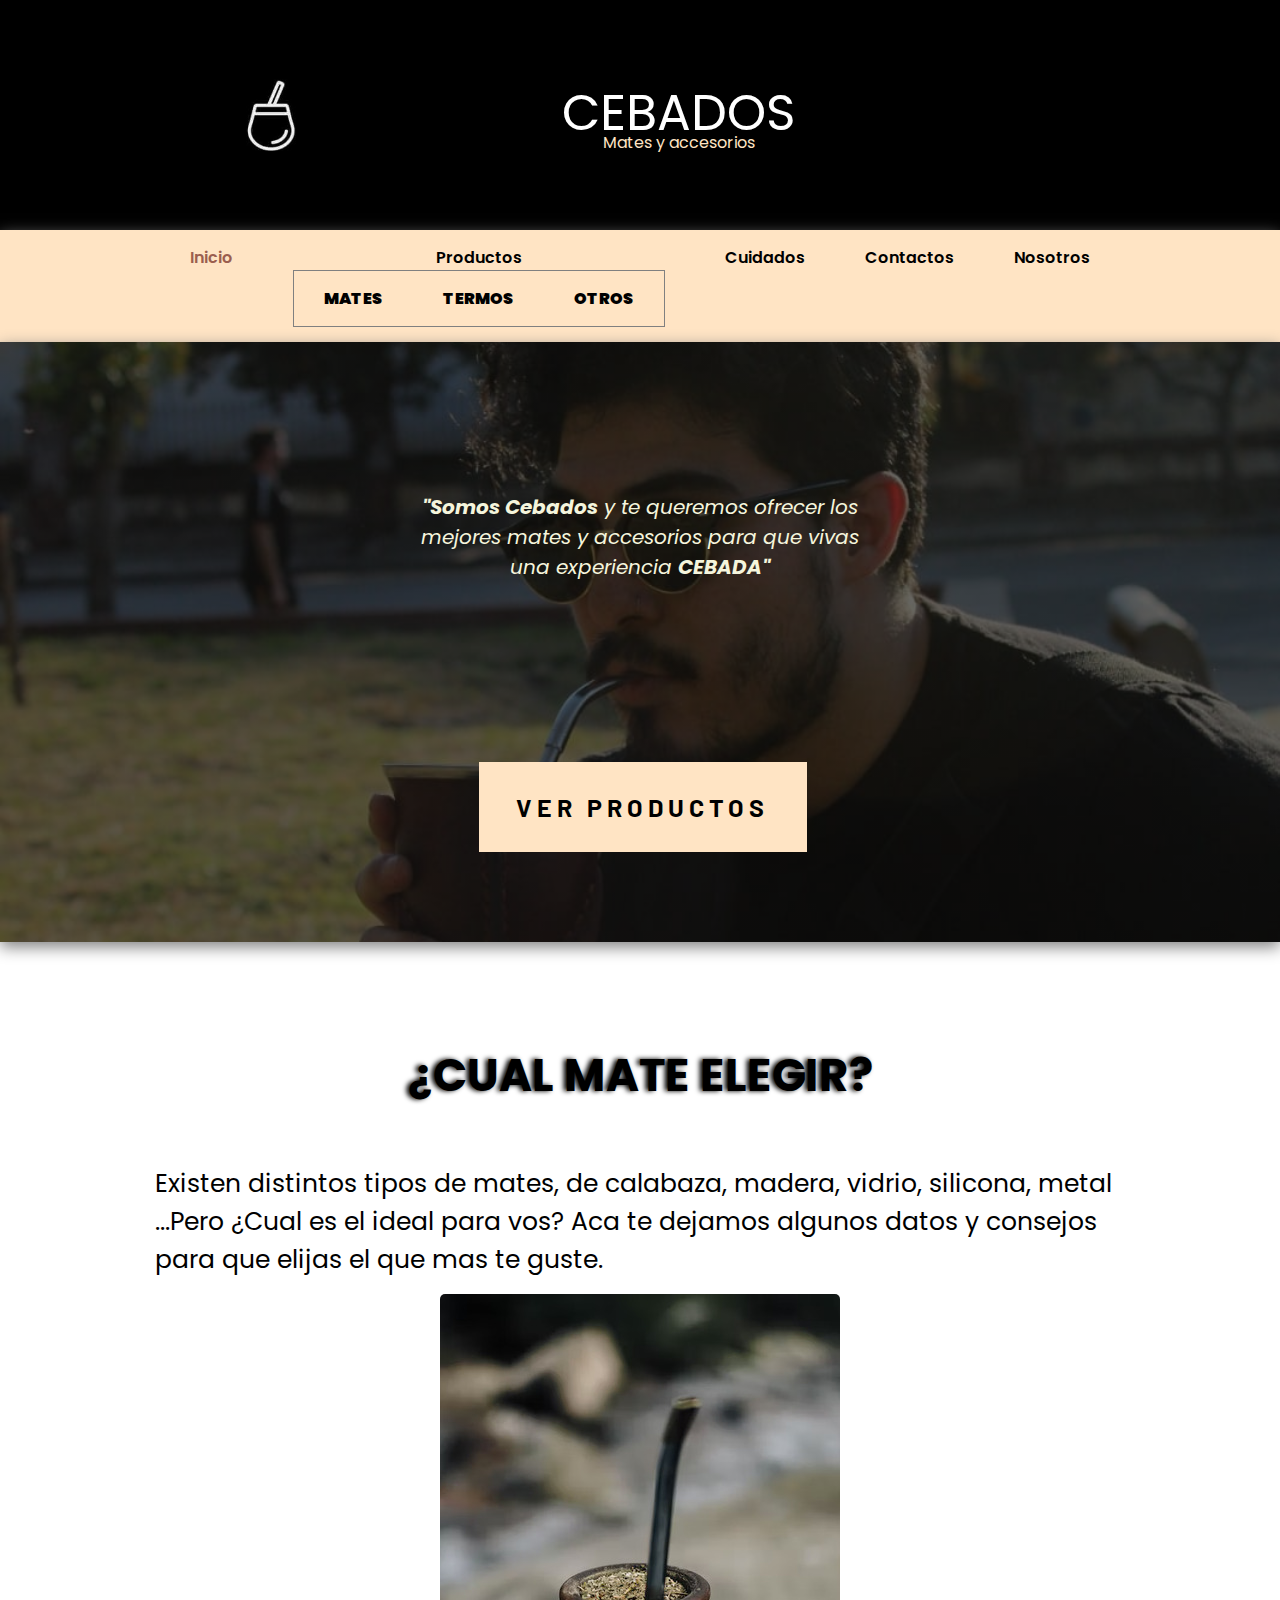
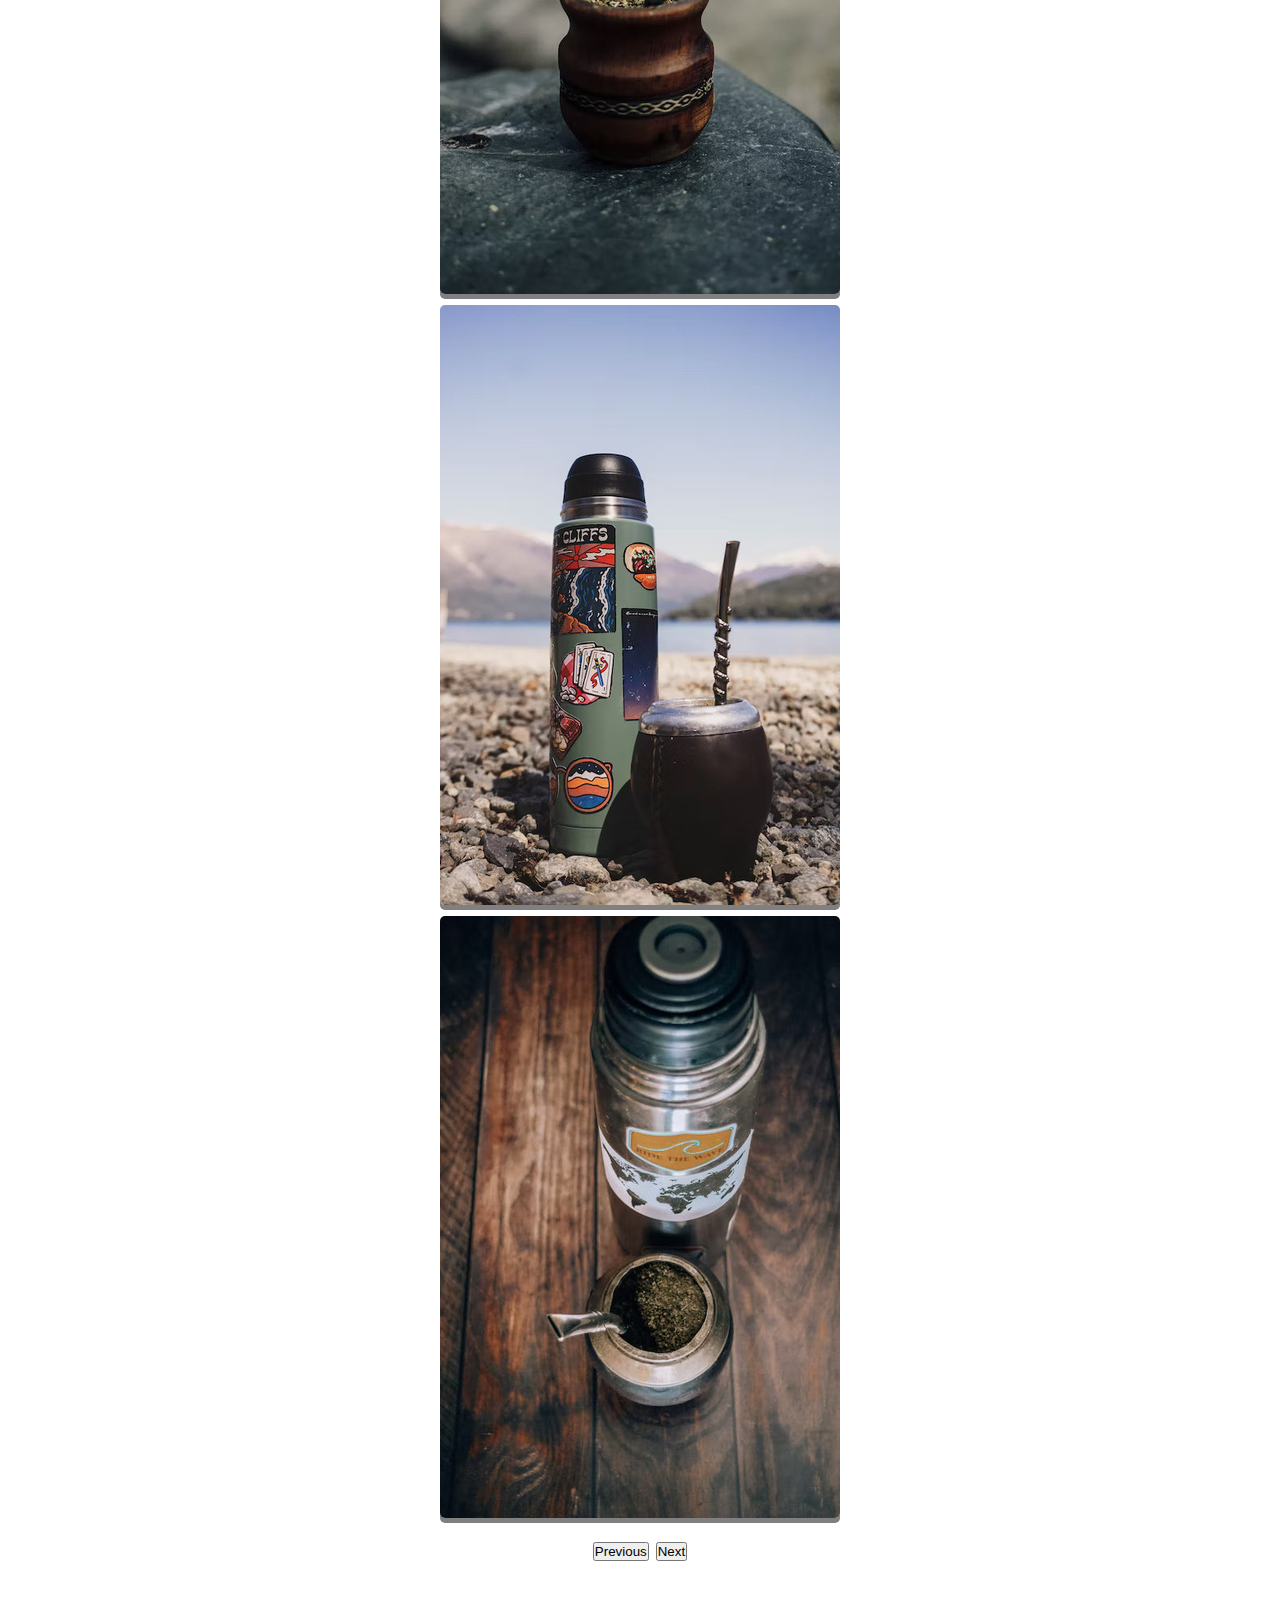
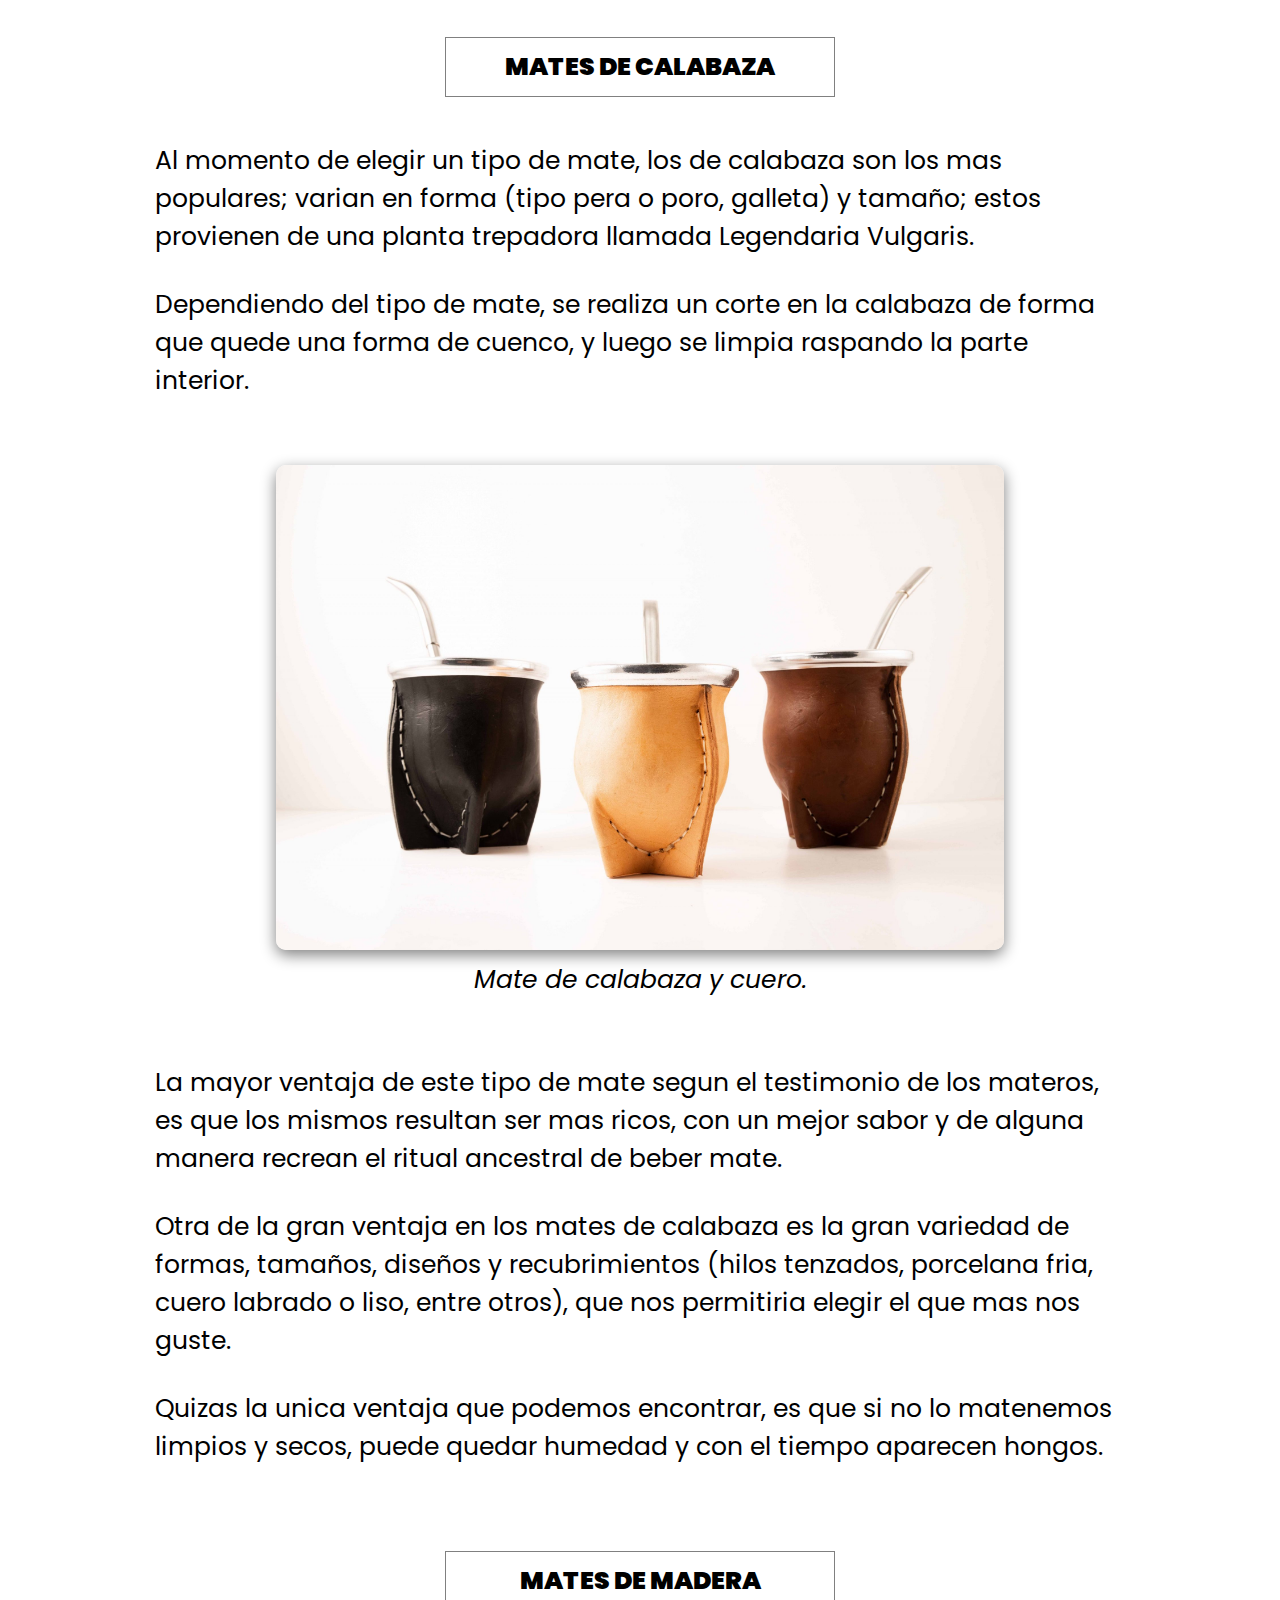
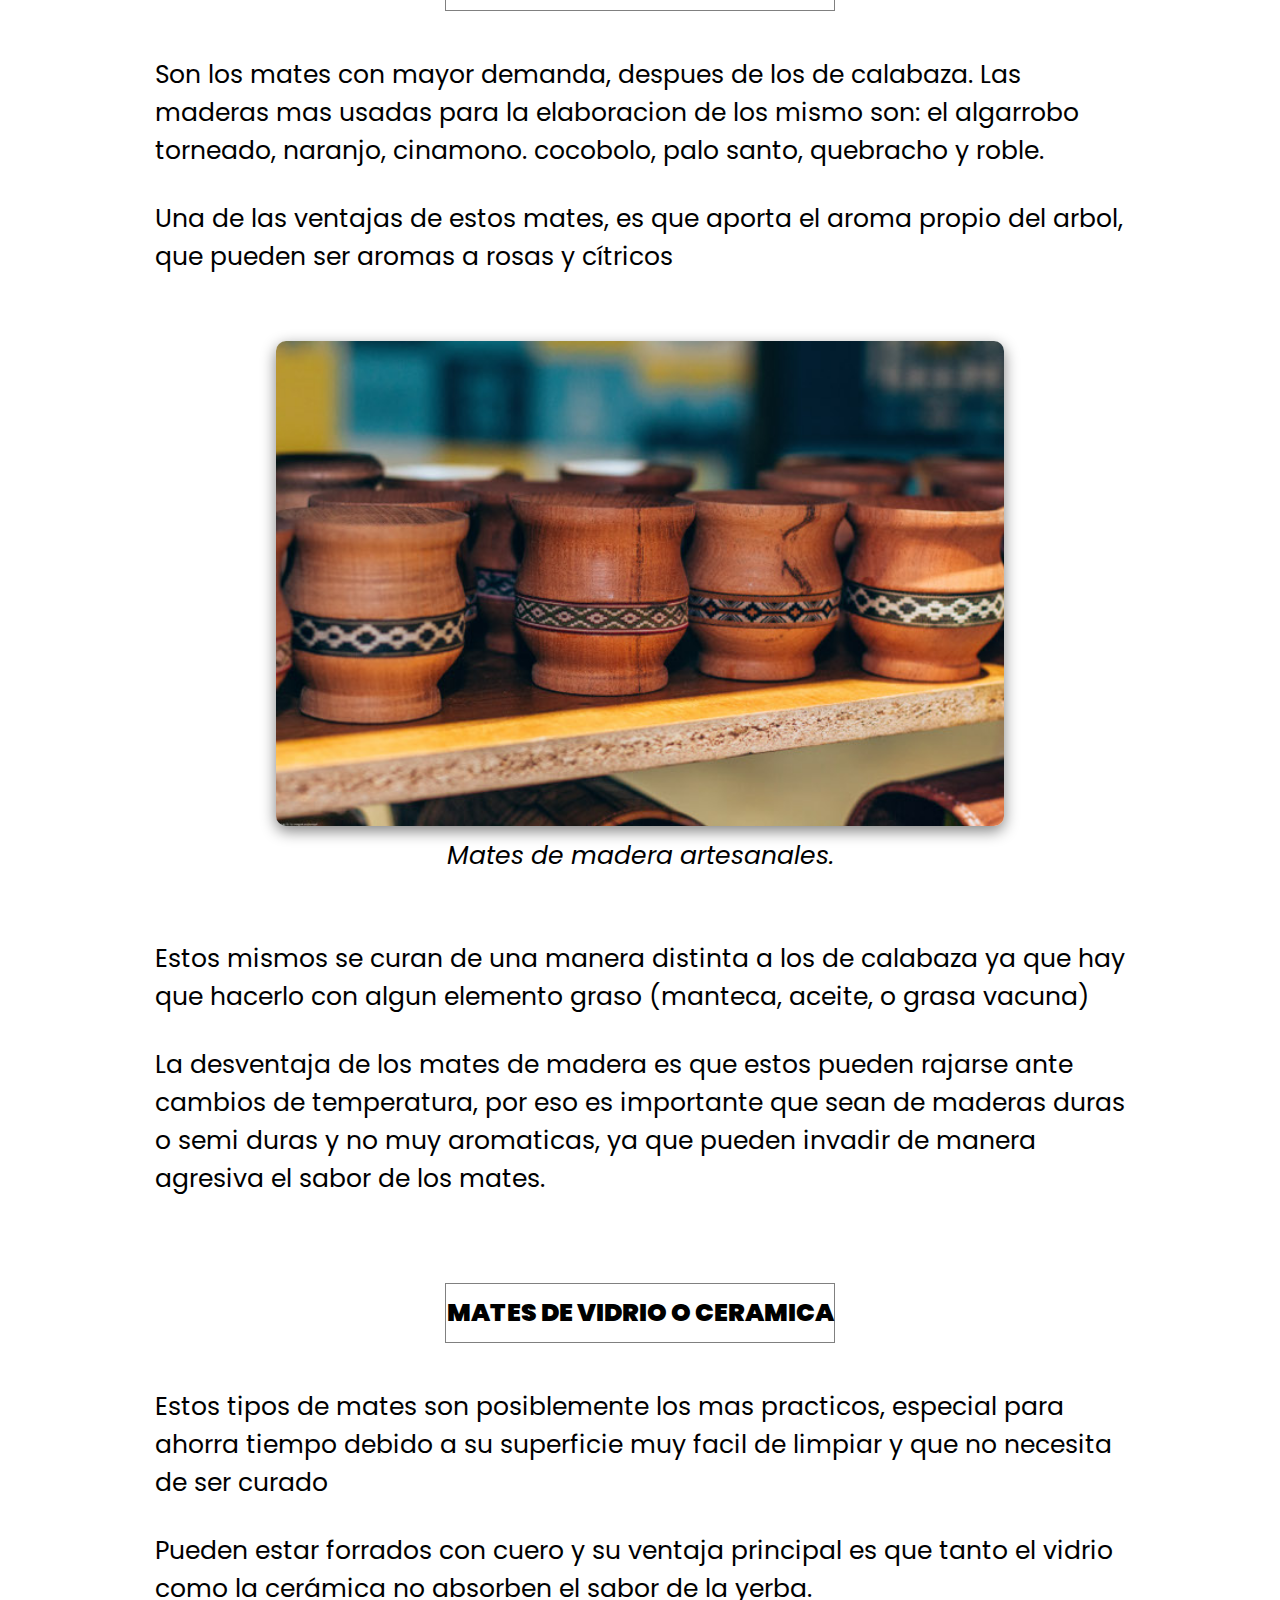
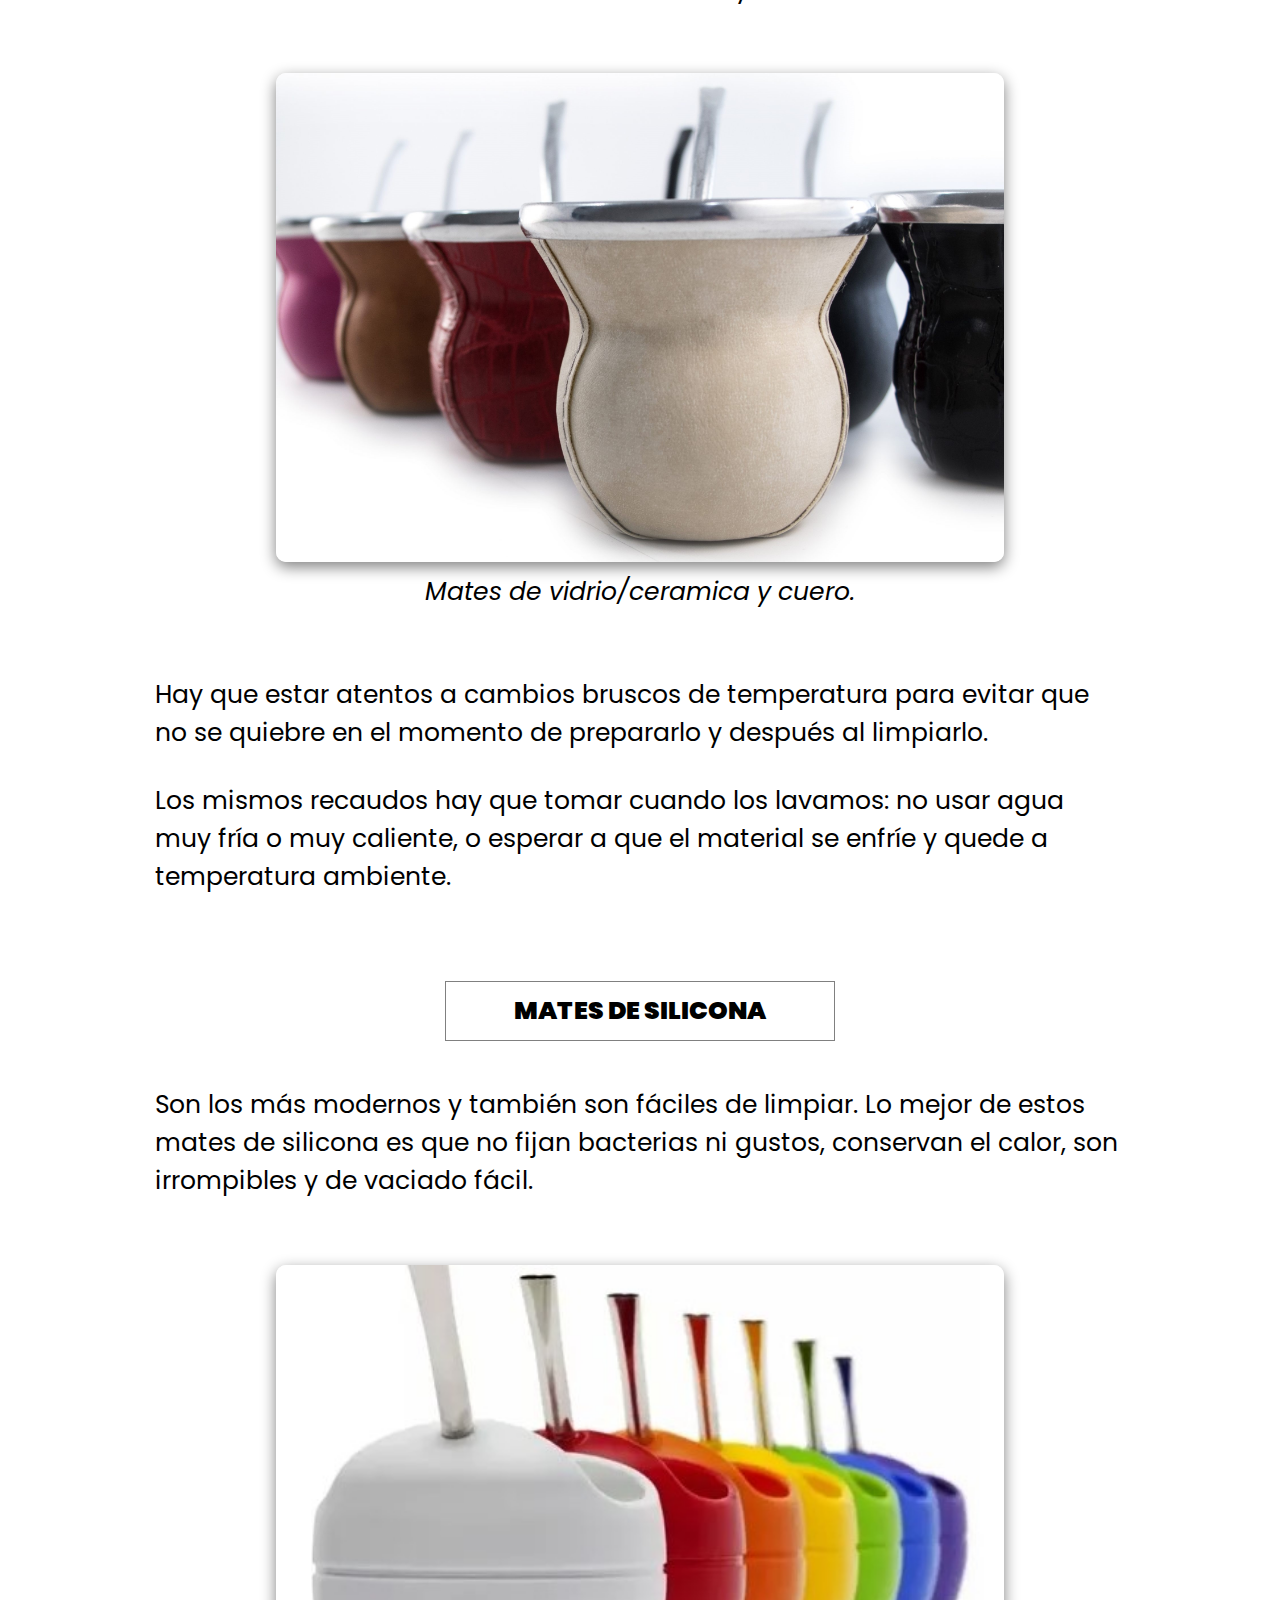
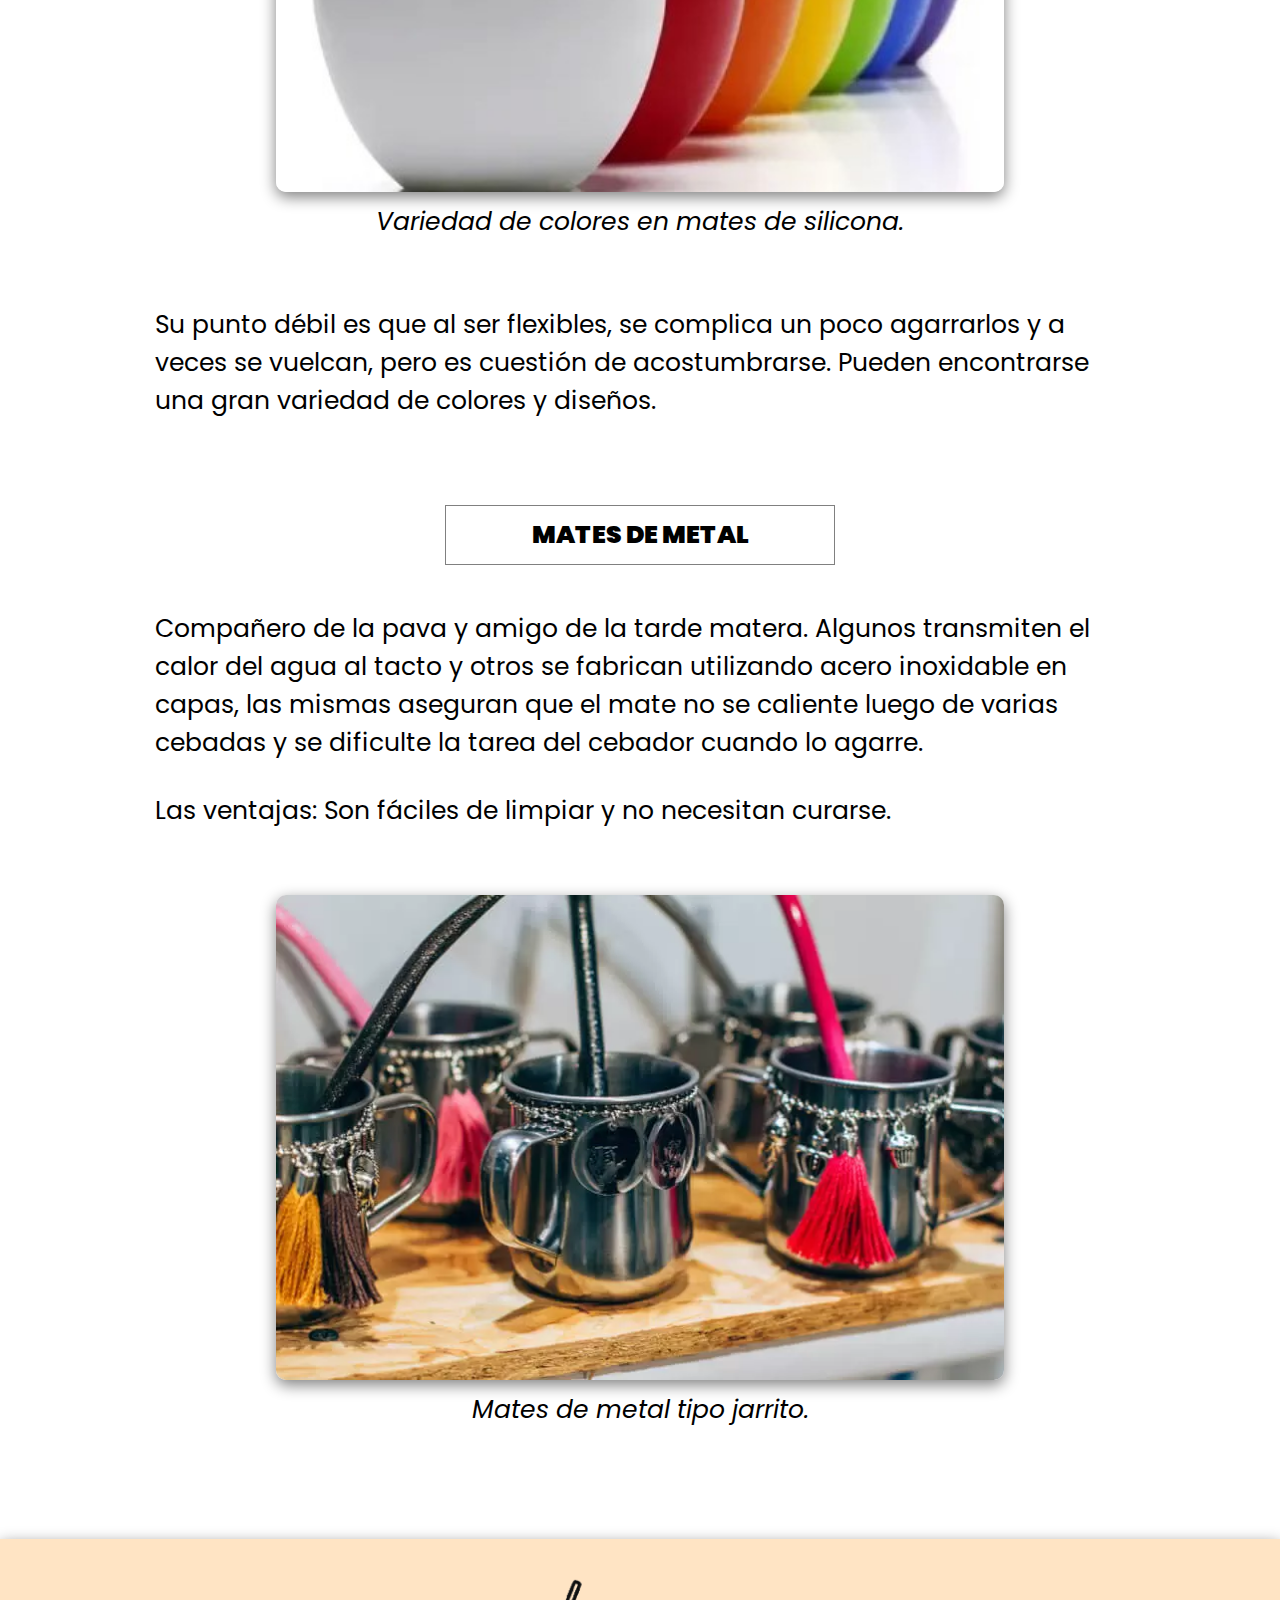
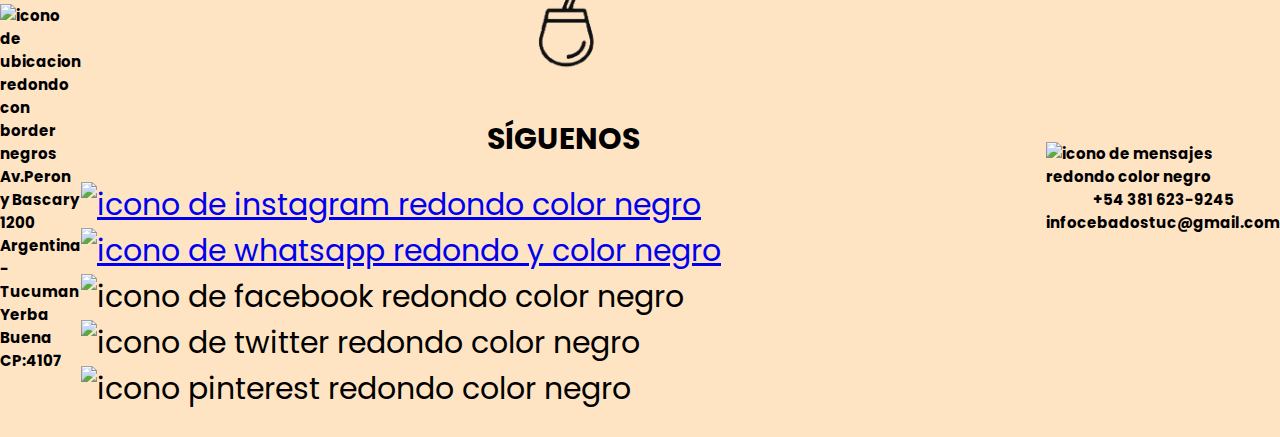
==== commit 311a4e9e: "agregue elementos de bootstrap, corregi la ortografia" ====
--- a/index.html
+++ b/index.html
@@ -27,7 +27,6 @@
                 </button>
             </div>
         </div>
-        
         <nav class="navbar navbar-expand-lg navbar-light">           
             <div class="container-fluid">
                 <div class="collapse navbar-collapse" id="navbarNavDropdown">
@@ -36,7 +35,7 @@
                             <a class="nav-link active" aria-current="page" href="index.html">Inicio</a>
                         </li>
                         <li class="nav-item dropdown">
-                            <a class="nav-link dropdown-toggle active" href="#" id="navbarDropdownMenuLink" role="button" data-bs-toggle="dropdown" aria-expanded="false">
+                            <a class="nav-link dropdown-toggle" href="#" id="navbarDropdownMenuLink" role="button" data-bs-toggle="dropdown" aria-expanded="false">
                               Productos
                             </a>
                             <ul class="dropdown-menu" aria-labelledby="navbarDropdownMenuLink">
@@ -46,20 +45,19 @@
                             </ul>
                         </li>  
                         <li class="nav-item">
-                            <a class="nav-link active" href="./section/cuidados.html">Cuidados</a>
+                            <a class="nav-link" href="./section/cuidados.html">Cuidados</a>
                         </li> 
                         <li class="nav-item">
-                            <a class="nav-link active" aria-current="page" href="./section/contacto.html">Contactos</a>
+                            <a class="nav-link" aria-current="page" href="./section/contacto.html">Contactos</a>
                         </li>
                         <li class="nav-item">
-                            <a class="nav-link active" aria-current="page" href="./section/nosotros.html">Nosotros</a>
+                            <a class="nav-link" aria-current="page" href="./section/nosotros.html">Nosotros</a>
                         </li>                   
                     </ul>
                 </div>
             </div>
         </nav>
     </header>
-
     <div id="main">
         <section class="fondo">
             <div class="eslogan">
@@ -71,7 +69,6 @@
                 </div>
             </div>
         </section>
-        
         <section class="contenedor">
             <article class="tiposdemate">
                 <h1>¿CUAL MATE ELEGIR?</h1>
@@ -79,15 +76,15 @@
                 </p>
                 <div id="carouselExampleFade" class="carousel slide carousel-fade" data-bs-ride="carousel">
                     <div class="carousel-inner">
-                      <div class="carousel-item active">
-                        <img src="./img/wallpaper1.jpg" class="d-block w-100" alt="wallpaper mate de madera">
-                      </div>
-                      <div class="carousel-item">
-                        <img src="./img/wallpaper2.jpg" class="d-block w-100" alt="wallpaper mate con termo con paisaje atras">
-                      </div>
-                      <div class="carousel-item">
-                        <img src="./img/wallpaper3.jpg" class="d-block w-100" alt="wallpaper mate con termo">
-                      </div>
+                        <div class="carousel-item active">
+                            <img src="./img/wallpaper1.jpg" class="d-block w-100" alt="wallpaper mate de madera">
+                        </div>
+                        <div class="carousel-item">
+                            <img src="./img/wallpaper2.jpg" class="d-block w-100" alt="wallpaper mate con termo con paisaje atras">
+                        </div>
+                        <div class="carousel-item">
+                            <img src="./img/wallpaper3.jpg" class="d-block w-100" alt="wallpaper mate con termo">
+                        </div>
                     </div>
                     <button class="carousel-control-prev" type="button" data-bs-target="#carouselExampleFade" data-bs-slide="prev">
                       <span class="carousel-control-prev-icon" aria-hidden="true"></span>
@@ -99,8 +96,6 @@
                     </button>
                 </div>
             </article>
-              
-        
             <article class="tiposdemate">
                 <h2 class="border-img"><strong>MATES DE CALABAZA</strong></h2>
                 <p>Al momento de elegir un tipo de mate, los de calabaza son los mas populares; varian en forma (tipo pera o poro, galleta) y tamaño; estos provienen de una planta trepadora llamada Legendaria Vulgaris.
@@ -109,7 +104,7 @@
                 <div class="card">
                     <img src="./img/matecalabaza.jpg" class="card-img-top" alt="mates de calabaza de diferentes colores">
                     <div class="card-body">
-                      <p class="card-text">Some quick example text to build on the.</p>
+                      <p class="card-text">Mate de calabaza y cuero.</p>
                     </div>
                 </div>
                 <p>La mayor ventaja de este tipo de mate segun el testimonio de los materos, es que los mismos resultan ser mas ricos, con un mejor sabor y de alguna manera recrean el ritual ancestral de beber mate. </p>
@@ -117,7 +112,6 @@
                 <p>Quizas la unica ventaja que podemos encontrar, es que si no lo matenemos limpios y secos, puede quedar humedad y con el tiempo aparecen hongos.</p>
 
             </article>
-                
             <article class="tiposdemate">
                 <h2 class="border-img"><strong>MATES DE MADERA</strong></h2>
                 <p>Son los mates con mayor demanda, despues de los de calabaza. Las maderas mas usadas para la elaboracion de los mismo son: el algarrobo torneado, naranjo, cinamono. cocobolo, palo santo, quebracho y roble.</p>
@@ -125,13 +119,12 @@
                 <div class="card">
                     <img src="./img/muestra1.jpeg" class="card-img-top" alt="mates de madera">
                     <div class="card-body">
-                      <p class="card-text">Some quick example text to build on the.</p>
+                      <p class="card-text">Mates de madera artesanales.</p>
                     </div>
                 </div>
                 <p>Estos mismos se curan de una manera distinta a los de calabaza ya que hay que hacerlo con algun elemento graso (manteca, aceite, o grasa vacuna)</p>
-                <p>La desventaja de los mates de madera es que estos peuden rajarse ante cambios de temperatura, por eso es importante que sean de maderas duras o semi duras y no muy aromaticas, ya que pueden invadir de manera agresiva el sabor de los mates.</p>
+                <p>La desventaja de los mates de madera es que estos pueden rajarse ante cambios de temperatura, por eso es importante que sean de maderas duras o semi duras y no muy aromaticas, ya que pueden invadir de manera agresiva el sabor de los mates.</p>
             </article>
-
             <article class="tiposdemate">
                 <h2 class="border-img"><strong>MATES DE VIDRIO O CERAMICA</strong></h2>
                 <p>Estos tipos de mates son posiblemente los mas practicos, especial para ahorra tiempo debido a su superficie muy facil de limpiar y que no necesita de ser curado</p>
@@ -139,26 +132,23 @@
                 <div class="card">
                     <img src="./img/muestra5.jpg" class="card-img-top" alt="mates de vidrio o ceramica de varios colores">
                     <div class="card-body">
-                      <p class="card-text">Some quick example text to build on the.</p>
+                      <p class="card-text">Mates de vidrio/ceramica y cuero.</p>
                     </div>
                 </div>
                 <p>Hay que estar atentos a cambios bruscos de temperatura para evitar que no se quiebre en el momento de prepararlo y después al limpiarlo.</p>
                 <p>Los mismos recaudos hay que tomar cuando los lavamos: no usar agua muy fría o muy caliente, o esperar a que el material se enfríe y quede a temperatura ambiente.</p>
-
             </article>
-
             <article class="tiposdemate">
                 <h2 class="border-img"><strong>MATES DE SILICONA</strong></h2>
                 <p>Son los más modernos y también son fáciles de limpiar. Lo mejor de estos mates de silicona es que no fijan bacterias ni gustos, conservan el calor, son  irrompibles y de vaciado fácil. </p>
                 <div class="card">
                     <img src="./img/muestra3.jpeg" class="card-img-top" alt="mates de silicona de diferentes colores">
                     <div class="card-body">
-                      <p class="card-text">Some quick example text to build on the.</p>
+                      <p class="card-text">Variedad de colores en mates de silicona.</p>
                     </div>
                 </div>
                 <p>Su punto débil es que al ser flexibles, se complica un poco agarrarlos y a veces se vuelcan, pero es cuestión de acostumbrarse. Pueden encontrarse una gran variedad de colores y diseños.</p>
             </article>
-
             <article class="tiposdemate">
                 <h2 class="border-img"><strong>MATES DE METAL</strong></h2>
                 <p>Compañero de la pava y amigo de la tarde matera. Algunos transmiten el calor del agua al tacto y otros se fabrican utilizando acero inoxidable en capas, las mismas aseguran que el mate no se caliente luego de varias cebadas y se dificulte la tarea del cebador cuando lo agarre.</p>
@@ -166,13 +156,12 @@
                 <div class="card">
                     <img src="./img/muestra4.jpeg" class="card-img-top" alt="mates de metal con decoraciones varias">
                     <div class="card-body">
-                      <p class="card-text">Some quick example text to build on the.</p>
+                      <p class="card-text">Mates de metal tipo jarrito.</p>
                     </div>
                 </div>
             </article>
         </section>
     </div>
-   
     <footer>
         <section class="contenedor-footer">
             <div class="logo">
@@ -205,8 +194,6 @@
             <p>infocebadostuc@gmail.com</p>
         </section>
     </footer>
-
 </body>
 </html>
-
 <script src="https://cdn.jsdelivr.net/npm/bootstrap@5.1.3/dist/js/bootstrap.bundle.min.js" integrity="sha384-ka7Sk0Gln4gmtz2MlQnikT1wXgYsOg+OMhuP+IlRH9sENBO0LRn5q+8nbTov4+1p" crossorigin="anonymous"></script>--- a/css/estilos.css
+++ b/css/estilos.css
@@ -1,4 +1,5 @@
-/* VARIABLES Y MIXING */
+/* VARIABLES Y MIXING */ /* VARIABLES */
+/* MIXIN */
 /* FUENTES */
 @import url("https://fonts.googleapis.com/css2?family=Poppins:ital,wght@0,200;1,200&display=swap");
 @import url("https://fonts.googleapis.com/css2?family=Barlow:wght@100&display=swap");
@@ -45,9 +46,15 @@
 .contenedor {
   margin: 40px 10px;
 }
+@media (min-width: 500px) {
+  .contenedor {
+    font-size: 20px;
+  }
+}
 @media (min-width: 800px) {
   .contenedor {
     margin: 40px 30px;
+    font-size: 23px;
   }
 }
 @media (min-width: 992px) {
@@ -59,13 +66,35 @@
 }
 
 /* HEADER */
-.dropdown-menu {
-  background-color: #ffe8cc;
-  border: solid 1px grey;
-}
-
-.dropdown-item {
-  padding: 0;
+nav ul {
+  display: flex;
+  flex-direction: row;
+  justify-content: center;
+  flex-wrap: wrap;
+  list-style-type: none;
+}
+nav ul li {
+  text-align: center;
+  margin: 5px 30px;
+}
+nav ul li a {
+  text-decoration: none;
+  color: black;
+  font-weight: 600;
+}
+nav ul li a:active {
+  color: darksalmon;
+}
+@media (min-width: 500px) {
+  nav ul li {
+    margin: 5px 14px;
+  }
+}
+@media (min-width: 992px) {
+  nav ul li {
+    text-align: center;
+    margin: 15px 30px;
+  }
 }
 
 .marca {
@@ -95,7 +124,7 @@
 @media (min-width: 992px) {
   .marca {
     padding: 30px 0;
-    height: 150px;
+    height: 170px;
     text-align: center;
   }
 }
@@ -122,58 +151,52 @@
   box-shadow: grey 0px 5px 15px;
 }
 
+.container-fluid {
+  background-color: bisque;
+}
+
+.dropdown-menu {
+  background-color: bisque;
+  border: solid 1px grey;
+}
+
+.dropdown-item {
+  padding: 0;
+}
+.dropdown-item:hover {
+  background-color: bisque;
+  color: #9b5e4f;
+}
+.dropdown-item:active {
+  background-color: bisque;
+}
+
 .navbar {
   padding-top: 0;
   padding-bottom: 0;
   box-shadow: grey 0px 5px 15px;
 }
 
+.navbar-dark .navbar-toggler {
+  border: 1px solid grey;
+}
+.navbar-dark .navbar-toggler:focus {
+  box-shadow: 0 0 0 0.15rem;
+}
 @media (min-width: 992px) {
   .navbar-dark {
     visibility: hidden;
   }
 }
 
-nav ul {
-  display: flex;
-  flex-direction: row;
-  justify-content: center;
-  flex-wrap: wrap;
-  list-style-type: none;
-}
-nav ul li {
-  text-align: center;
-  margin: 5px 30px;
-}
-nav ul li a {
-  text-decoration: none;
+.navbar-light .navbar-nav .nav-link.active {
+  color: #9b5e4f;
+}
+.navbar-light .navbar-nav .nav-link {
   color: black;
-  font-weight: 600;
-}
-nav ul li a:active {
-  color: darksalmon;
-}
-@media (min-width: 500px) {
-  nav ul li {
-    margin: 5px 14px;
-  }
-}
-@media (min-width: 992px) {
-  nav ul li {
-    text-align: center;
-    margin: 15px 30px;
-  }
-}
-
-.container-fluid {
-  background-color: bisque;
-}
-
-.navbar-dark .navbar-toggler {
-  border: 1px solid grey;
-}
-.navbar-dark .navbar-toggler:focus {
-  box-shadow: 0 0 0 0.15rem;
+}
+.navbar-light .navbar-nav .nav-link:hover {
+  color: #9b5e4f;
 }
 
 /* FOOTER */
@@ -254,6 +277,11 @@
     height: 500px;
   }
 }
+@media (min-width: 992px) {
+  .fondo {
+    height: 600px;
+  }
+}
 
 .eslogan {
   display: flex;
@@ -269,7 +297,7 @@
 }
 @media (min-width: 992px) {
   .eslogan {
-    height: 500px;
+    height: 600px;
     width: 450px;
     margin: 0 auto;
   }
@@ -291,14 +319,20 @@
   color: beige;
   margin: 0;
 }
+@media (min-width: 500px) {
+  .esloganFlex p {
+    font-size: 17px;
+  }
+}
 @media (min-width: 800px) {
   .esloganFlex p {
     margin-top: 60px;
+    font-size: 20px;
   }
 }
 @media (min-width: 992px) {
   .esloganFlex {
-    height: 500px;
+    height: 600px;
     width: 100%;
   }
 }
@@ -420,7 +454,7 @@
 .tiposdemate .card {
   border-radius: 10px;
   max-width: 450px;
-  margin: 0 auto;
+  margin: 30px auto;
 }
 .tiposdemate .card img {
   border-radius: 10px;
@@ -441,7 +475,7 @@
   .tiposdemate .card {
     max-width: none;
     width: 75%;
-    margin: 0 auto;
+    margin: 50px auto;
   }
 }
 @media (min-width: 992px) {
@@ -489,6 +523,10 @@
 .carousel-item img {
   border-radius: 5px;
   box-shadow: grey 0px 5px 0px;
+}
+
+.card-text {
+  font-style: italic;
 }
 
 /* PRODUCTOS */
@@ -503,13 +541,13 @@
   justify-content: center;
   align-items: stretch;
   grid-template-columns: 1fr 1fr;
-  grid-template-areas: "caja1 caja2" "caja3 caja4" "caja5 caja6" "caja7 caja8" "caja9 caja9";
+  grid-template-areas: "caja1 caja2" "caja3 caja4" "caja5 caja5" "caja7 caja9" "caja6 caja6" "caja8 caja8";
 }
 @media (min-width: 500px) {
   .productos {
     max-width: 700px;
     grid-template-columns: 1fr 1fr 1fr;
-    grid-template-areas: "caja1 caja2 caja3" "caja4 caja5 caja6" "caja7 caja8 caja9";
+    grid-template-areas: "caja1 caja2 caja3" "caja4 caja6 caja6" "caja7 caja8 caja8" "caja5 caja5 caja9";
   }
 }
 @media (min-width: 992px) {
@@ -523,43 +561,68 @@
 }
 
 .productos-style-1 {
-  grid-template-areas: "termos1 termos1" "termos1 termos1" "termos3 termos4" "termos2 termos5" "termos6 termos7";
+  grid-template-columns: 1fr 1fr;
+  grid-template-areas: "caja10 caja11" "caja12 caja13" "caja14 caja15" "caja16 caja17";
 }
 @media (min-width: 500px) {
   .productos-style-1 {
     grid-template-columns: 1fr 1fr 1fr;
-    grid-template-areas: "termos1 termos2 termos3" "termos1 termos4 termos5" "termos6 termos7 termos7";
+    grid-template-areas: "caja10 caja11 caja12" "caja13 caja14 caja15" "caja16 caja17 none";
   }
 }
 @media (min-width: 992px) {
   .productos-style-1 {
-    grid-template-columns: 350px 1fr 1fr 1fr;
+    grid-template-columns: 1fr 1fr 1fr 1fr;
     align-items: stretch;
-    grid-template-areas: "termos1 termos2 termos3 termos4" "termos1 termos5 termos6 termos7";
+    grid-template-areas: "caja10 caja11 caja12 caja13" "caja14 caja15 caja16 caja17";
   }
 }
 
 .caja {
   text-align: center;
   border: grey solid 1px;
-  margin: 15px;
+  margin: 10px;
   border-radius: 0.25rem;
 }
+.caja .btn {
+  background-color: bisque;
+  border: 1px grey solid;
+  color: black;
+  margin: 0.5rem;
+  font-weight: 800;
+}
+.caja .btn:hover {
+  background-color: bisque;
+  border-color: bisque;
+}
+.caja .btn:focus {
+  background-color: bisque;
+  border-color: bisque;
+  box-shadow: 0 0 0 0.25rem bisque;
+}
+.caja #carouselExampleFade {
+  width: 100%;
+}
+.caja p {
+  font-size: 75%;
+  font-weight: 600;
+  margin: 0.5rem;
+}
 .caja img {
-  height: 55vw;
   width: 100%;
-  max-height: 234px;
   box-shadow: grey 0px 5px 15px;
   border-radius: 0;
 }
 @media (min-width: 500px) {
   .caja img {
-    max-height: 265px;
+    max-height: 225px;
+    -o-object-fit: cover;
+       object-fit: cover;
   }
 }
 @media (min-width: 992px) {
   .caja img {
-    max-height: 290px;
+    max-height: 280px;
   }
 }
 .caja:hover {
@@ -627,45 +690,35 @@
 }
 
 .caja10 {
-  grid-area: termos1;
-}
-.caja10 img {
-  max-height: 500px;
-  height: 100%;
-}
-@media (min-width: 500px) {
-  .caja10 img {
-    max-height: 365px;
-  }
-}
-@media (min-width: 992px) {
-  .caja10 img {
-    max-height: 500px;
-  }
+  grid-area: caja10;
 }
 
 .caja11 {
-  grid-area: termos2;
+  grid-area: caja11;
 }
 
 .caja12 {
-  grid-area: termos3;
+  grid-area: caja12;
 }
 
 .caja13 {
-  grid-area: termos4;
+  grid-area: caja13;
 }
 
 .caja14 {
-  grid-area: termos5;
+  grid-area: caja14;
 }
 
 .caja15 {
-  grid-area: termos6;
+  grid-area: caja15;
 }
 
 .caja16 {
-  grid-area: termos7;
+  grid-area: caja16;
+}
+
+.caja17 {
+  grid-area: caja17;
 }
 
 .titulos {
@@ -673,7 +726,7 @@
   font-size: 25px;
   margin: 45px auto;
   border: 1px solid grey;
-  width: 110px;
+  width: 170px;
 }
 
 /* CONTACTO */
@@ -716,7 +769,7 @@
 }
 .tituloContacto div p {
   color: beige;
-  font-size: 15px;
+  font-size: 18px;
 }
 @media (min-width: 992px) {
   .tituloContacto {
@@ -761,6 +814,9 @@
   text-align: center;
   padding: 20px;
 }
+.redesContacto p {
+  font-size: 18px;
+}
 .redesContacto img {
   height: 60px;
   width: 60px;
@@ -801,12 +857,45 @@
   color: darksalmon;
 }
 
+.formulario {
+  width: 70%;
+  margin: 0 auto;
+  padding-bottom: 15px;
+}
+.formulario .btn-primary {
+  margin: 0px auto;
+  display: block;
+  background-color: bisque;
+  border: 1px grey solid;
+  color: black;
+  font-weight: 800;
+}
+.formulario .btn-primary:hover {
+  color: darksalmon;
+}
+.formulario .btn-primary:focus {
+  background-color: bisque;
+  border-color: bisque;
+  box-shadow: none;
+}
+@media (min-width: 500px) {
+  .formulario {
+    width: 60%;
+  }
+}
+@media (min-width: 992px) {
+  .formulario {
+    width: 40%;
+  }
+}
+
 /* NOSOTROS */
 .quienesSomos {
   display: flex;
   flex-direction: column;
   justify-content: none;
   align-items: center;
+  margin: 0 15px;
 }
 @media (min-width: 992px) {
   .quienesSomos p {
@@ -824,6 +913,30 @@
     flex-wrap: wrap;
     padding: 20px 0;
   }
+  .quienesSomos__segundo .historia-uno {
+    order: 1;
+  }
+  .quienesSomos__segundo .historia-dos {
+    order: 3;
+  }
+  .quienesSomos__segundo .historia-tres {
+    order: 5;
+  }
+  .quienesSomos__segundo .historia-cuatro {
+    order: 7;
+  }
+  .quienesSomos__segundo .historia-cinco {
+    order: 2;
+  }
+  .quienesSomos__segundo .historia-seis {
+    order: 4;
+  }
+  .quienesSomos__segundo .historia-siete {
+    order: 6;
+  }
+  .quienesSomos__segundo .historia-ocho {
+    order: 8;
+  }
 }
 
 .pareja {
@@ -860,12 +973,12 @@
 
 /* CUIDADOS */
 .contenedorCuidados {
-  margin: 15px;
+  padding: 15px;
 }
 @media (min-width: 500px) {
   .contenedorCuidados {
     max-width: 500px;
-    margin: 40px auto;
+    margin: 0px auto;
   }
 }
 @media (min-width: 800px) {
@@ -876,6 +989,43 @@
 @media (min-width: 992px) {
   .contenedorCuidados {
     max-width: 992px;
+  }
+}
+
+.fondoCuidados {
+  margin-bottom: 30px;
+  height: 400px;
+  box-shadow: grey 0px 5px 15px;
+  background-image: linear-gradient(0deg, rgba(0, 0, 0, 0.6), rgba(0, 0, 0, 0.6)), url(../img/fondoCuidados2.jpg);
+  background-repeat: no-repeat;
+  background-size: cover;
+}
+.fondoCuidados h1 {
+  font-weight: bold;
+  color: bisque;
+  margin: 0px auto;
+  padding: 60px 20px 20px;
+}
+.fondoCuidados p {
+  font-weight: bold;
+  color: white;
+  padding: 20px;
+  margin-top: 50px;
+}
+@media (min-width: 500px) {
+  .fondoCuidados p {
+    padding: 20px 40px;
+  }
+}
+@media (min-width: 800px) {
+  .fondoCuidados p {
+    font-size: 20px;
+  }
+}
+@media (min-width: 992px) {
+  .fondoCuidados p {
+    font-size: 25px;
+    padding: 20px 200px;
   }
 }
 
@@ -885,18 +1035,32 @@
   justify-content: none;
   justify-items: center;
   align-items: center;
-  margin-bottom: 25px;
-}
-
-.cuidados__titulo h2 {
-  padding: 10px;
+  margin: 0 auto 25px;
+  width: 100%;
+}
+
+.cuidados__titulo {
+  width: 100%;
+}
+.cuidados__titulo .btn-primary {
+  width: 100%;
+  font-size: 18px;
+  color: black;
+  background-color: bisque;
+  padding: 10px 0;
   font-weight: bold;
-  border: 2px solid bisque;
+  border: 1px solid black;
   margin: 10px 0;
 }
-@media (min-width: 992px) {
-  .cuidados__titulo h2 {
-    font-size: 28px;
+.cuidados__titulo .btn-primary:hover {
+  color: darksalmon;
+}
+.cuidados__titulo .btn-primary:focus {
+  box-shadow: none;
+}
+@media (min-width: 992px) {
+  .cuidados__titulo .btn-primary {
+    font-size: 25px;
   }
 }
 
@@ -913,7 +1077,7 @@
 }
 @media (min-width: 992px) {
   .text-transition:hover {
-    transform: translateX(4%);
+    transform: translateX(2%);
   }
 }
 
@@ -939,10 +1103,4 @@
     transition-property: all;
     transition-duration: 0.5s;
   }
-}
-
-@media (min-width: 992px) {
-  .cuidados__texto {
-    font-size: 25px;
-  }
 }/*# sourceMappingURL=estilos.css.map */